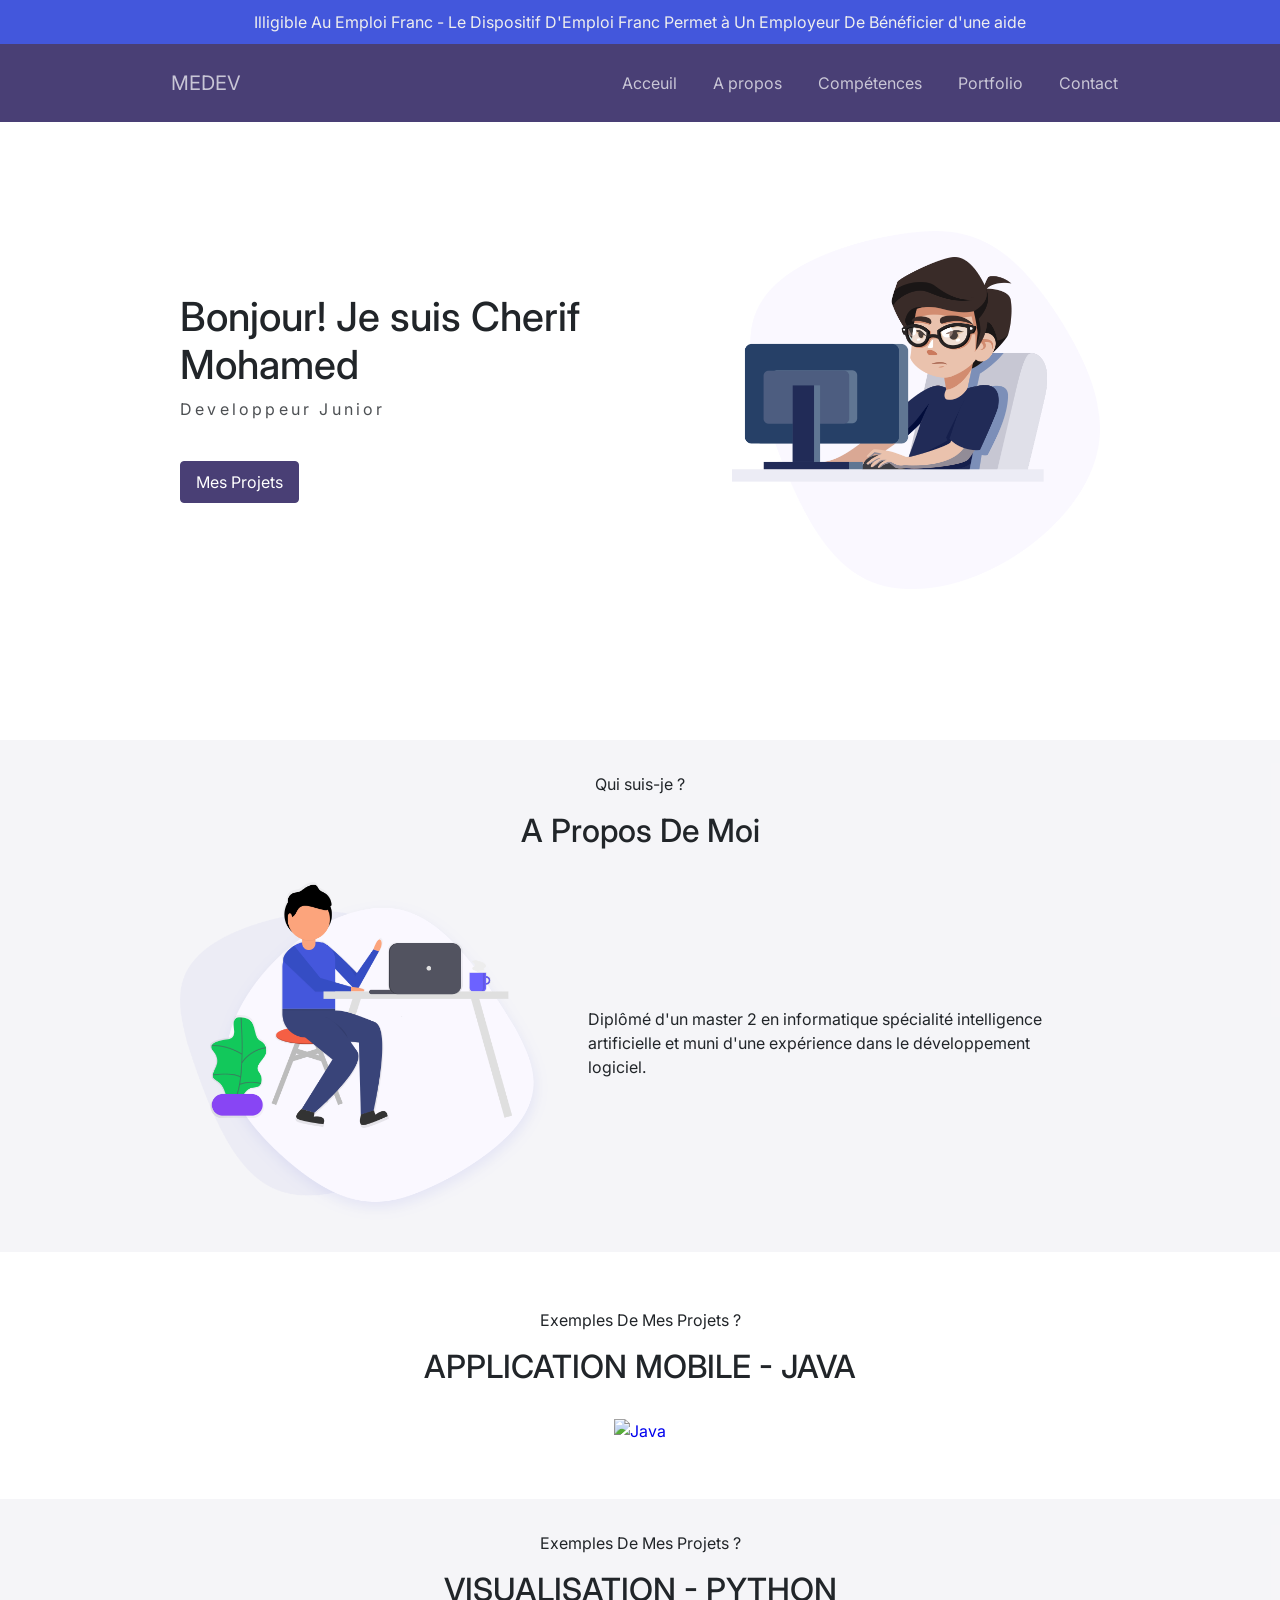
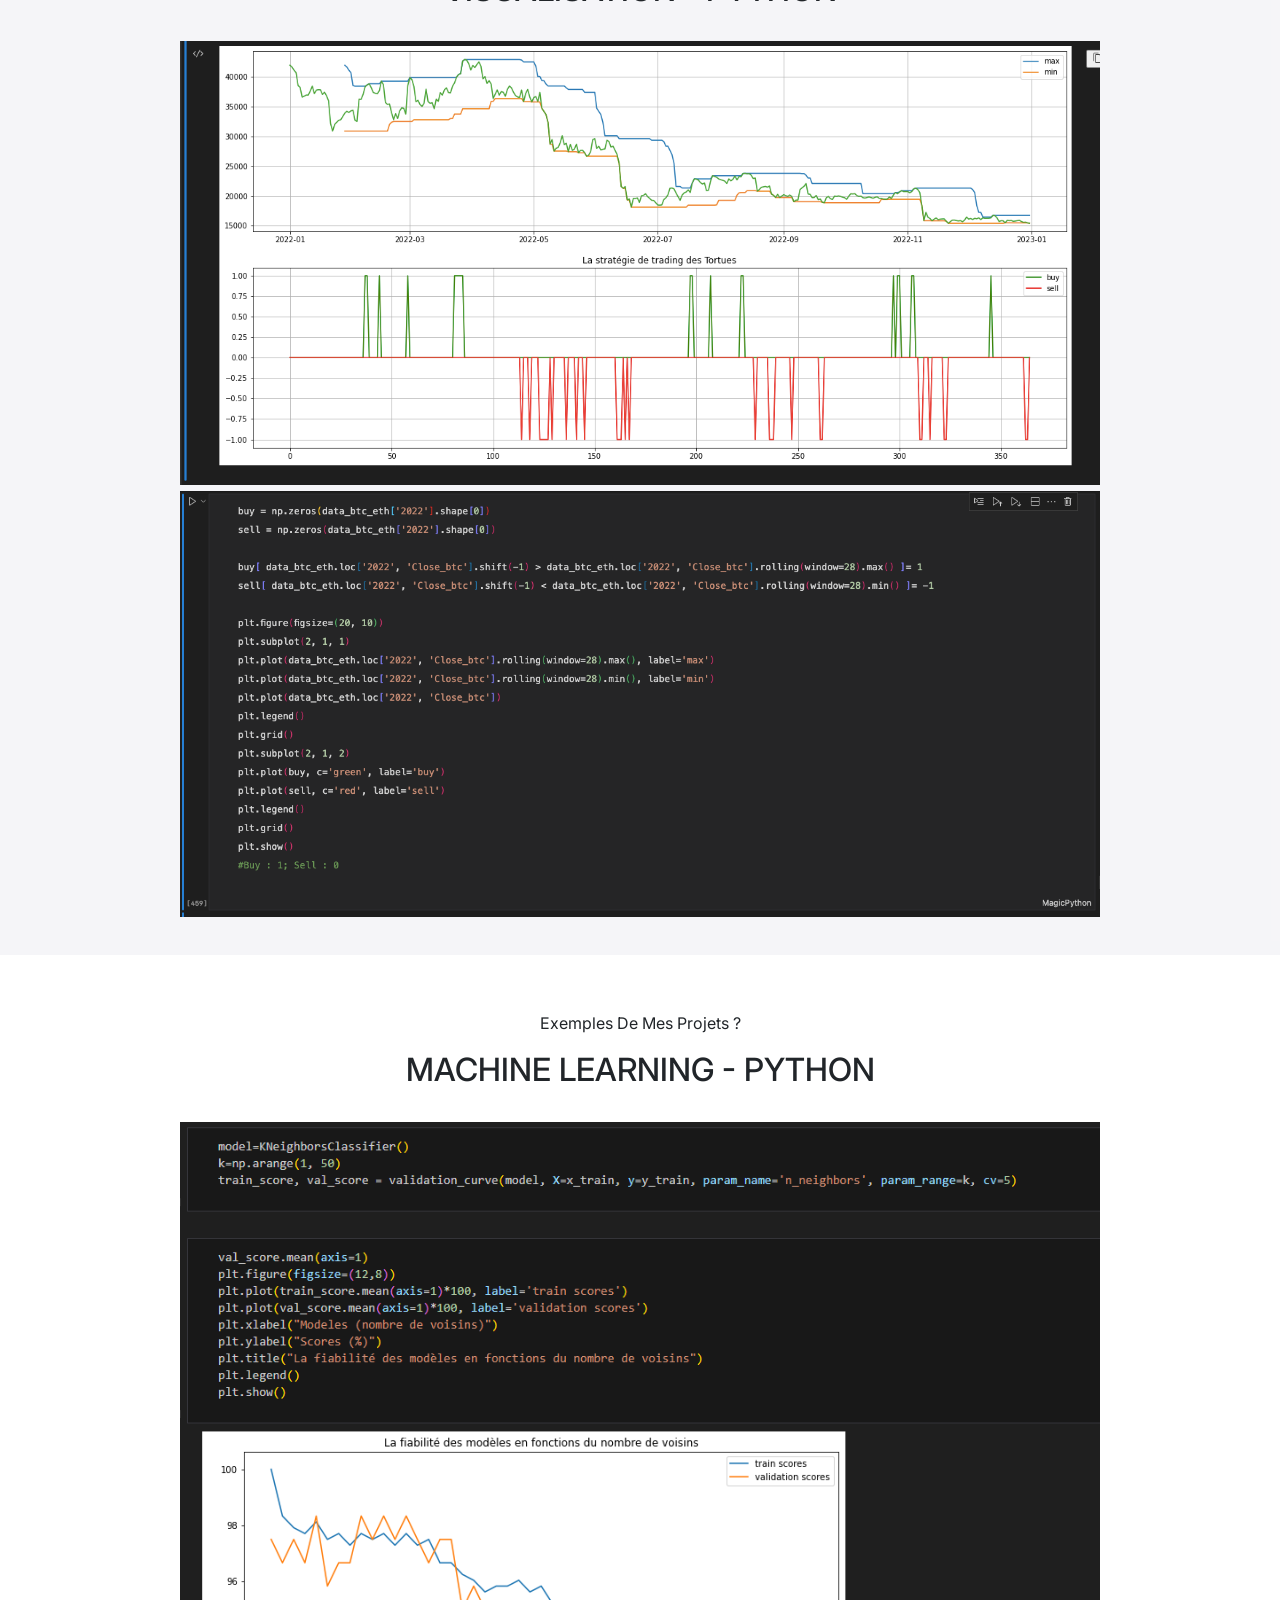
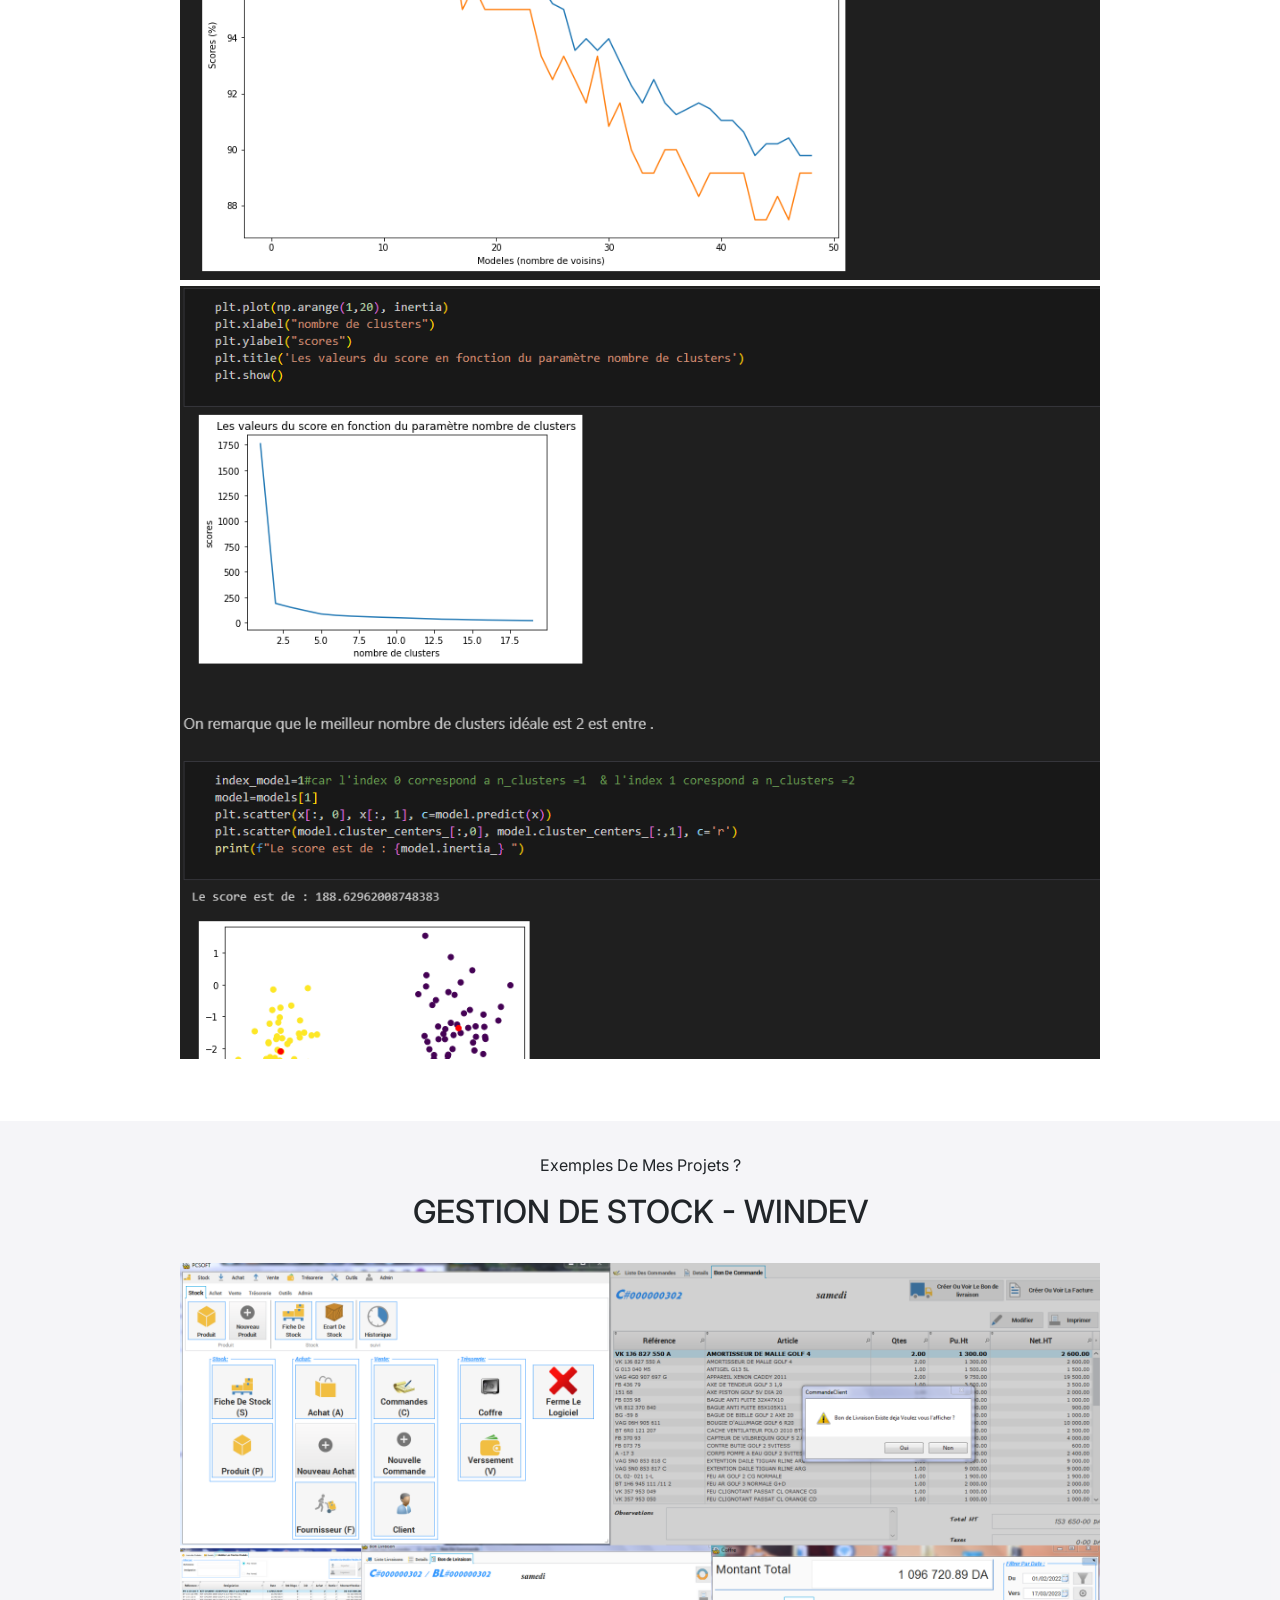
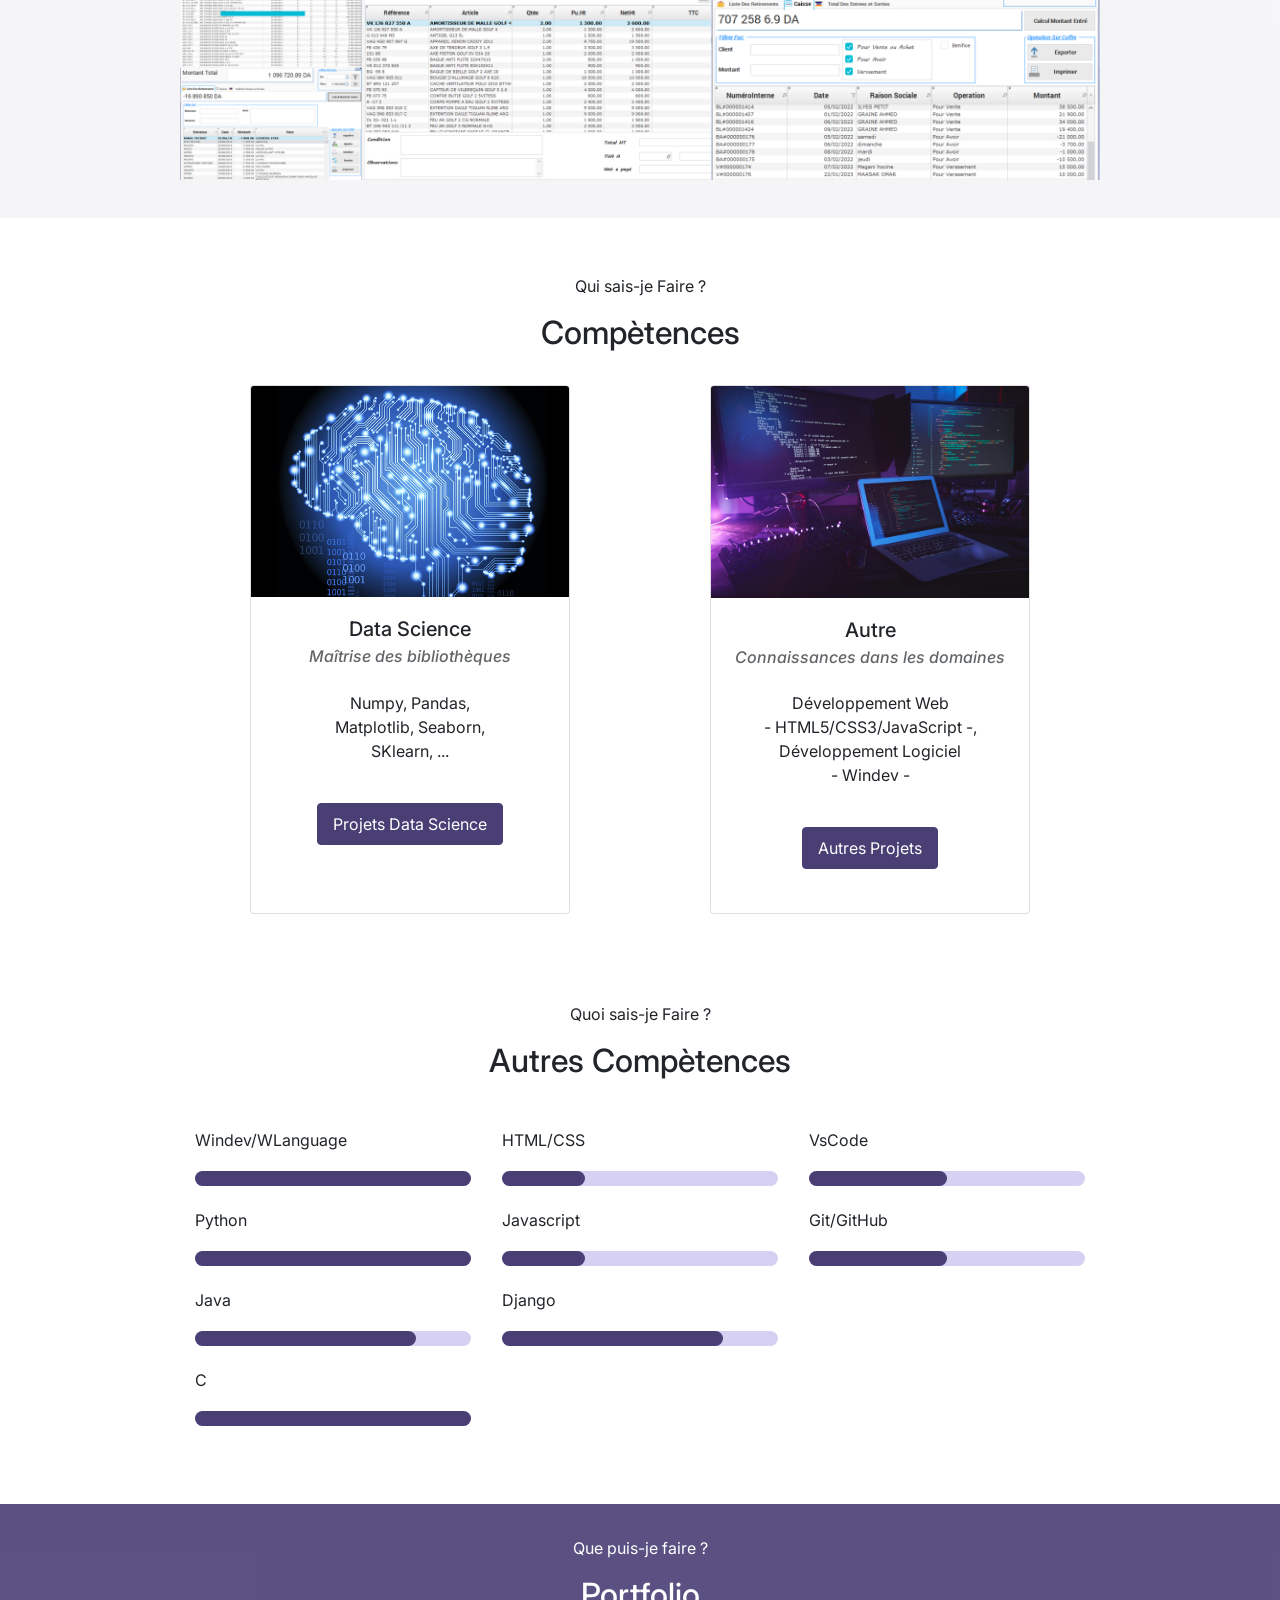
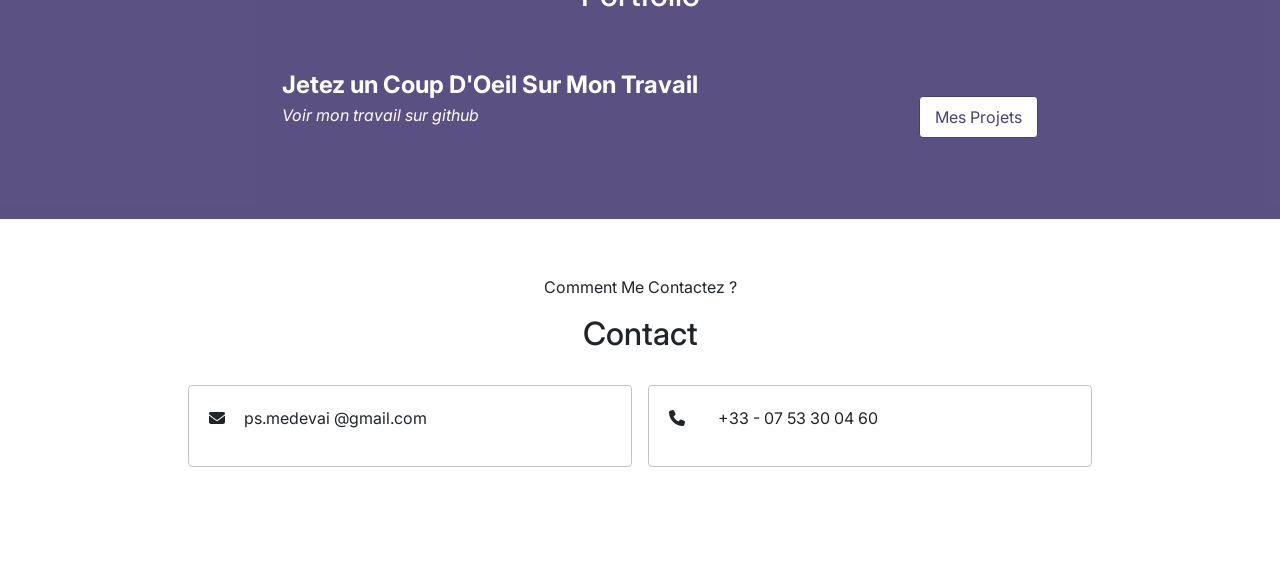
==== index.html @ 9238a462 "update java" ====
<!DOCTYPE html>
<html lang="en">

<head>
    <meta charset="UTF-8">
    <meta http-equiv="X-UA-Compatible" content="IE=edge">
    <link rel="icon" type="image/png" href="img/logo.png" />
    <link href="css/style.css" rel="stylesheet">
    <link rel="stylesheet" href="https://cdnjs.cloudflare.com/ajax/libs/font-awesome/6.4.0/css/all.min.css"
        integrity="sha512-iecdLmaskl7CVkqkXNQ/ZH/XLlvWZOJyj7Yy7tcenmpD1ypASozpmT/E0iPtmFIB46ZmdtAc9eNBvH0H/ZpiBw=="
        crossorigin="anonymous" referrerpolicy="no-referrer" />
    <meta name="viewport" content="width=device-width, initial-scale=1.0">
    <title>MEDEV</title>
</head>

<body class="body">
    <div class="banner ">
    <!-- Page Navbar -->
    <div class="trailer">
        Illigible Au Emploi Franc - 
        <a href="https://entreprendre.service-public.fr/vosdroits/F34547#:~:text=Le%20dispositif%20d'emploi%20franc,et%20le%2031%20d%C3%A9cembre%202023."> Le Dispositif D'Emploi Franc Permet à Un Employeur De Bénéficier d'une aide </a>
    </div>
    <nav class="navbar">
        
        <div class="navbar-menu">
            <a class="navbar-brand" href="#"> MEDEV </a>
            <div id="humberger" class="humberger">
                <span class="bar"></span>
                <span class="bar"></span>
                <span class="bar"></span>
            </div>
        </div>

        <ul id="nav" class="nav">
            <li class="nav-item">
                <a id="nav-link" class="nav-link" href="#home">Acceuil</a>
            </li>
            <li class="nav-item">
                <a id="nav-link" class="nav-link" href="#about">A propos</a>
            </li>
            <li class="nav-item">
                <a id="nav-link" class="nav-link" href="#services">Compétences</a>
            </li>
            <li class="nav-item">
                <a id="nav-link" class="nav-link" href="#portfolio">Portfolio</a>
            </li>
            <li class="nav-item">
                <a id="nav-link" class="nav-link" href="#contact">Contact</a>
            </li>
        </ul>

    </nav><!-- End of Page Navbar -->
</div><!-- banner -->
    <header class="header" id="home">
        <div class="container">
            <div class="header-container">
                <div class="header-body">
                    <h1 class="header-title">
                        <span class="up">Bonjour!</span>
                        <span class="down">Je suis Cherif Mohamed</span>
                    </h1>
                    <p class="header-subtitle"> Developpeur Junior </p>
                    <a href="https://github.com/mohamed063197" class="btn btn-primary rounded-pill header-cta"> Mes
                        Projets </a>
                </div>
                <img class="header-img" src="img/header-right.png">
            </div>

        </div>
    </header>


    <!-- about section -->
    <section class="section" id="about">
        <!-- container -->
        <div class="container-fluid bg-color-light">
            <!-- about wrapper -->
            <div class="section-container">

                <div class="section-body">

                    <div class="section-header">
                        <p class="section-subtitle">Qui suis-je ?</p>
                        <h2 class="section-title">A Propos De Moi</h2>
                    </div>

                    <div class="section-content">
                        <img class="section-img" src="img/about-us.png" class="about-img" alt="About Me">
                        <p class="section-text">
                            Diplômé d'un master 2 en informatique spécialité intelligence artificielle et muni d'une expérience dans le développement logiciel.
                            
                           
                            <br>
                            <!--<a href="files/CV_Cherif_Mohamed_EL_Amine.pdf" class="btn btn-outline-primary rounded-pill mt-4"
                                download>Télécharger Le CV</a>-->
                        </p>
                    </div>

                </div>
            </div><!-- end of about wrapper -->
        </div><!-- end of container -->
    </section> <!-- end of about section -->

    <!-- work section -->
    <section class="section" id="services">
        <!-- container -->
        <div class="container-fluid">
            <!-- work wrapper -->
            <div class="section-container">
    
                <div class="section-body">
    
                    <div class="section-header">
                        <p class="section-subtitle">Exemples De Mes Projets ?</p>
                        <h2 class="section-title">APPLICATION MOBILE - JAVA</h2>
                    </div>
    
                    <div class="section-content section-content-work">
                        <a href="https://github.com/mohamed063197/Mobile-Development">
                            <img class="section-img" src="img/java.png" class="about-img" alt="Java">
                    </a>
                    </div>
    
                </div>
            </div><!-- end of work wrapper -->
        </div><!-- end of container -->
    </section> <!-- end of work section -->

    <!-- work section -->
    <section class="section" id="services">
        <!-- container -->
        <div class="container-fluid bg-color-light">
            <!-- work wrapper -->
            <div class="section-container">
    
                <div class="section-body">
    
                    <div class="section-header">
                        <p class="section-subtitle">Exemples De Mes Projets ?</p>
                        <h2 class="section-title">VISUALISATION - PYTHON</h2>
                    </div>
    
                    <div class="section-content section-content-work">
                        <a href="https://github.com/mohamed063197/Data-Science/blob/main/03_Viisualisation_donn%C3%A9es-matplotlib_seaborn%20%2B%20Application.ipynb"><img class="section-img" src="img/work-1.png" class="about-img" alt="About Me">
                        <img class="section-img" src="img/work-2.png" class="about-img" alt="About Me">
                    </a>
                    </div>
    
                </div>
            </div><!-- end of work wrapper -->
        </div><!-- end of container -->
    </section> <!-- end of work section -->
    
    
     <!-- work section -->
     <section class="section" id="">
        <!-- container -->
        <div class="container-fluid">
            <!-- work wrapper -->
            <div class="section-container">
    
                <div class="section-body">
    
                    <div class="section-header">
                        <p class="section-subtitle">Exemples De Mes Projets ?</p>
                        <h2 class="section-title">MACHINE LEARNING - PYTHON</h2>
                    </div>
    
                    <div class="section-content section-content-work">
                        <a href="https://github.com/mohamed063197/Data-Science/blob/main/06_ML_Apprentissage%20Supervis%C3%A9.ipynb"><img class="section-img" src="img/MachineLearning.png" class="about-img" alt="About Me">
                        <img class="section-img" src="img/MachineLearning2.png" class="about-img" alt="About Me">
                    </a>
                    </div>
    
                </div>
            </div><!-- end of work wrapper -->
        </div><!-- end of container -->
    </section> <!-- end of work section -->



   <!-- work section -->
   <section class="section" id="services">
    <!-- container -->
    <div class="container-fluid bg-color-light">
        <!-- work wrapper -->
        <div class="section-container">

            <div class="section-body">

                <div class="section-header">
                    <p class="section-subtitle">Exemples De Mes Projets ?</p>
                    <h2 class="section-title"> GESTION DE STOCK - WINDEV
                    </h2>
                </div>

                <div class="section-content section-content-work">
                    <a href="https://github.com/mohamed063197/Windev">
                    <img class="section-img" src="img/work-3.png" class="about-img" alt="About Me">
                </a>
                </div>

            </div>
        </div><!-- end of work wrapper -->
    </div><!-- end of container -->
</section> <!-- end of work section -->
    <!-- competence section -->
    <section class="section" id="">
        <!-- container -->
        <div class="container-fluid">
            <!-- competence wrapper -->
            <div class="section-container">
                <!-- section body -->
                <div class="section-body">

                    <div class="section-header">
                        <p class="section-subtitle">Qui sais-je Faire ?</p>
                        <h2 class="section-title">Compètences</h2>
                    </div>

                    <div class="section-content card-content-competence">

                        <div class="card">
                            <img class="card-img-top" src="img/intelligence-artificielle.jpeg" alt="Card image cap">
                            <div class="card-body text-center">
                                <h5 class="card-title"> Data Science </h5>
                                <h6 class="card-subtitle"> Maîtrise des bibliothèques </h6>
                                <p class="card-text"> <br> Numpy, Pandas,<br>
                                     Matplotlib, Seaborn,<br>
                                      SKlearn, ... </p>
                                    <div class="card-cta">
                                        <a href="https://https://github.com/mohamed063197/Data-Science/" class="btn btn-primary btn-card">
                                        Projets Data Science </a>
                                    </div>
                            </div>
                        </div>

                        <div class="card">
                            <img class="card-img-top" src="img/dev-info.jpeg" alt="Card image cap">
                            <div class="card-body">
                                <h5 class="card-title">Autre</h5>
                                <h6 class="card-subtitle"> Connaissances dans les domaines </h6>
                                <p class="card-text"> <br> Développement Web <br>- HTML5/CSS3/JavaScript -,<br> Développement Logiciel <br>- Windev - </p>
                                <div class="card-cta">
                                <a href="https://github.com/mohamed063197" class="btn btn-primary btn-card"> Autres Projets </a>
                            </div>
                            </div>
                        </div>


                    </div>

                </div><!-- end of section body -->
            </div><!-- end of competence wrapper -->
        </div><!-- end of container -->
    </section> <!-- end of competence section -->




    <!-- Autre ompetence section -->
    <section class="section" id="services">
        <!-- container -->
        <div class="container">
            <!-- Ature competence wrapper -->
            <div class="section-container">
                <!-- section body -->
                <div class="section-body">
                    <div class="section-header">
                        <p class="section-subtitle">Quoi sais-je Faire ?</p>
                        <h2 class="section-title">Autres Compètences </h2>
                    </div>
                    <div class="section-content competence-content">

                        <div class="elements-row">
                            <div class="element-column">
                                <div class="language wn">
                                    <p class="title">Windev/WLanguage</p>
                                    <div class="content-jauge">
                                        <div class="jauge"></div>
                                    </div>
                                </div>
                            </div>
                            <div class="element-column">
                                <div class="language py">
                                    <p class="title">Python</p>
                                    <div class="content-jauge">
                                        <div class="jauge"></div>
                                    </div>
                                </div>
                            </div>

                            <div class="element-column">
                                <div class="language jv">
                                    <p class="title">Java</p>
                                    <div class="content-jauge">
                                        <div class="jauge"></div>
                                    </div>
                                </div>
                            </div>

                            <div class="element-column">
                                <div class="language c">
                                    <p class="title">C</p>
                                    <div class="content-jauge">
                                        <div class="jauge"></div>
                                    </div>
                                </div>

                            </div>

                        </div>

                        <div class="elements-row">
                            <div class="element-column">
                                <div class="language h-c">
                                    <p class="title">HTML/CSS</p>
                                    <div class="content-jauge">
                                        <div class="jauge"></div>
                                    </div>
                                </div>
                            </div>

                            <div class="element-column">
                                <div class="language js">
                                    <p class="title">Javascript</p>
                                    <div class="content-jauge">
                                        <div class="jauge"></div>
                                    </div>
                                </div>
                            </div>
                            <div class="element-column">
                                <div class="language dg">
                                    <p class="title">Django</p>
                                    <div class="content-jauge">
                                        <div class="jauge"></div>
                                    </div>
                                </div>
                            </div>

                        </div>

                        <div class="elements-row">
                            <div class="element-column">
                                <div class="language vc">
                                    <p class="title">VsCode</p>
                                    <div class="content-jauge">
                                        <div class="jauge"></div>
                                    </div>
                                </div>
                            </div>
                            <div class="element-column">
                                <div class="language git">
                                    <p class="title">Git/GitHub</p>
                                    <div class="content-jauge">
                                        <div class="jauge"></div>
                                    </div>
                                </div>
                            </div>
                        </div>
                    </div><!-- end of section content -->
                </div><!-- end of section body -->
            </div><!-- end of Autre competence wrapper -->
        </div><!-- end of Autre container -->
    </section> <!-- end of Autreompetence section -->



    <!-- portfolio section -->
    <section class="section" id="portfolio">
        <!-- container -->
        <div class="container-fluid bg-color-dark">
            <!-- about wrapper -->
            <div class="section-container">

                <div class="section-body section-body-pf">

                    <div class="section-header">
                        <p class="section-subtitle">Que puis-je faire ?</p>
                        <h2 class="section-title">Portfolio</h2>
                    </div>

                    <div class="section-content section-content-pf">
                        <p class="section-text ">
                            <span style="font-weight: bold; font-size: 1.5rem; ">Jetez un Coup D'Oeil Sur Mon Travail </span>
                            <i style="display: block; font-style: italic;"> Voir mon travail sur github

                            </i>
                            <br>
                        </p>
                        <a href="https://github.com/mohamed063197" class="btn btn-outline-primary rounded-pill mt-4">Mes
                            Projets</a>

                    </div>

                </div>
            </div><!-- end of portfolio wrapper -->
        </div><!-- end of container -->
    </section> <!-- end of portfolio section -->

    <!--  contact section -->
    <section class="section" id="contact">
        <!-- container -->
        <div class="container-fluid">
            <!-- contact wrapper -->
            <div class="section-container">
                <!-- section body -->
                <div class="section-body">

                    <div class="section-header">
                        <p class="section-subtitle">Comment Me Contactez ?</p>
                        <h2 class="section-title">Contact</h2>
                    </div>

                    <div class="section-content card-content-contact">

                        <div class="card-icon">
                            <div class="card-body card-body-contact">
                                <p class="icon mail"> ps.medevai <span class="RC">@gmail.com </span> </p>
                            </div>
                        </div>

                        <div class="card-icon">
                            <div class="card-body card-body-contact">
                                <p class="icon phone"> +33 - 07 53 30 04 60 </p>
                            </div>
                        </div>



                    </div>

                </div><!-- end of section body -->
            </div><!-- end of contact wrapper -->
        </div><!-- end of container -->
    </section> <!-- end of autre contact section -->



    <div class="footer">

    </div>

    <script src="https://cdn.jsdelivr.net/npm/bootstrap@5.3.0-alpha2/dist/js/bootstrap.bundle.min.js"
        integrity="sha384-qKXV1j0HvMUeCBQ+QVp7JcfGl760yU08IQ+GpUo5hlbpg51QRiuqHAJz8+BrxE/N"
        crossorigin="anonymous"></script>
    <script src="js/code.js"></script>

</body>

</html>
---- css/style.css ----
@import url('https://fonts.googleapis.com/css2?family=Changa+One:ital@0;1&family=Inter:wght@100;200;300;400;500;600;700;800;900&display=swap');
@import url('https://fonts.googleapis.com/css2?family=Changa+One:ital@0;1&family=Inter:wght@100;200;300;400;500;600;700;800;900&display=swap');

/*************** RESET **************/
* {
  margin: 0px;
  padding: 0px;
  box-sizing: border-box;
}


html,
body,
div,
span,
applet,
object,
iframe,
h1,
h2,
h3,
h4,
h5,
h6,
p,
blockquote,
pre,
a,
abbr,
acronym,
address,
big,
cite,
code,
del,
dfn,
em,
img,
ins,
kbd,
q,
s,
samp,
small,
strike,
strong,
sub,
sup,
tt,
var,
b,
u,
i,
center,
dl,
dt,
dd,
ol,
ul,
li,
fieldset,
form,
label,
legend,
table,
caption,
tbody,
tfoot,
thead,
tr,
th,
td,
article,
aside,
canvas,
details,
embed,
figure,
figcaption,
footer,
header,
hgroup,
menu,
nav,
output,
ruby,
section,
summary,
time,
mark,
audio,
video {
  margin: 0;
  padding: 0;
  border: 0;
  font-size: 100%;
  font: inherit;
  vertical-align: baseline;
}

a {
  text-decoration: none;
}

/* HTML5 display-role reset for older browsers */
article,
aside,
details,
figcaption,
figure,
footer,
header,
hgroup,
menu,
nav,
section {
  display: block;
}

body {
  line-height: 1;
}

ol,
ul {
  list-style: none;
}

blockquote,
q {
  quotes: none;
}

blockquote:before,
blockquote:after,
q:before,
q:after {
  content: '';
  content: none;
}


/* Titles */
h1,
h2,
h3,
h4,
h5,
h6,
.h1,
.h2,
.h3,
.h4,
.h5,
.h6 {
  margin-bottom: 0.5rem;
  font-family: inherit;
  font-weight: 500;
  line-height: 1.2;
  color: inherit;
}

h1,
.h1 {
  font-size: 2.5rem;
}

h2,
.h2 {
  font-size: 2rem;
}

h3,
.h3 {
  font-size: 1.75rem;
}

h4,
.h4 {
  font-size: 1.5rem;
}

h5,
.h5 {
  font-size: 1.25rem;
}

h6,
.h6 {
  font-size: 1rem;
}

/* Backgroud color*/
.bg-color-light{
  background-color: var(--bg-color-light);
}

.bg-color-dark{
  background-color: var(--bg-color-dark);
}

.text-center{
  text-align:center;
}

/* Container */
.container {
  width: calc(100% - var(--container-padding)*2);
  box-sizing: border-box;
  max-width: calc(var(--container-width) - var(--container-padding)*2);
  margin: 0px auto;
  padding-left: var(--container-padding);
  padding-right: var(--container-padding);
  margin-top:1.5rem;
  margin-bottom: 1.5rem;
}

.container-fluid {
  box-sizing: border-box;
  width: 100%;
  max-width: 100%;
  padding-left: calc(50% - var(--container-width)/2 + var(--container-padding)*2);
  padding-right: calc(50% - var(--container-width)/2 + var(--container-padding)*2);
  margin-top:1.5rem;
  margin-bottom: 1.5rem;
}

@media only screen and (max-width: 1000px) {
  .container-fluid {
    padding-left: 40px;
    padding-right: 40px;
  }
}

/* Button */
.btn {
  display: inline-block;
  font-weight: 400;
  text-align: center;
  border: 1px solid transparent;
  padding: 0.375rem 0.75rem;
  font-size: 1rem;
  line-height: 1.5;
  border-radius: 0.25rem;
  transition: color 0.15s ease-in-out, background-color 0.15s ease-in-out, border-color 0.15s ease-in-out, box-shadow 0.15s ease-in-out;
}

.btn:hover,
.btn:focus {
  text-decoration: none;
}

.btn:focus,
.btn.focus {
  outline: 0;
  box-shadow: 0 0 0 0.2rem rgba(0, 123, 255, 0.25);
}

.btn-primary {
  color: #fff;
  background-color: #007bff;
  border-color: #007bff;
}

.btn-primary:hover {
  color: #fff;
  background-color: #0069d9;
  border-color: #0062cc;
}

.btn-primary:focus,
.btn-primary.focus {
  box-shadow: 0 0 0 0.2rem rgba(0, 123, 255, 0.5);
}

.btn-secondary {
  color: #fff;
  background-color: #6c757d;
  border-color: #6c757d;
}

.btn-secondary:hover {
  color: #fff;
  background-color: #5a6268;
  border-color: #545b62;
}

.btn-secondary:focus,
.btn-secondary.focus {
  box-shadow: 0 0 0 0.2rem rgba(108, 117, 125, 0.5);
}

.btn-light {
  color: #212529;
  background-color: #f8f9fa;
  border-color: #f8f9fa;
}

.btn-light:hover {
  color: #212529;
  background-color: #e2e6ea;
  border-color: #dae0e5;
}

.btn-light:focus,
.btn-light.focus {
  box-shadow: 0 0 0 0.2rem rgba(248, 249, 250, 0.5);
}

.btn-dark:hover {
  color: #fff;
  background-color: #23272b;
  border-color: #1d2124;
}

.btn-dark:focus,
.btn-dark.focus {
  box-shadow: 0 0 0 0.2rem rgba(52, 58, 64, 0.5);
}

.btn-outline-primary {
  color: #007bff;
  background-color: transparent;
  background-image: none;
  border-color: #007bff;
}

.btn-outline-primary:hover {
  color: #fff;
  background-color: #007bff;
  border-color: #007bff;
}

.btn-outline-primary:focus,
.btn-outline-primary.focus {
  box-shadow: 0 0 0 0.2rem rgba(0, 123, 255, 0.5);
}

.btn-outline-secondary {
  color: #6c757d;
  background-color: transparent;
  background-image: none;
  border-color: #6c757d;
}

.btn-outline-secondary:hover {
  color: #fff;
  background-color: #6c757d;
  border-color: #6c757d;
}


.btn-outline-light {
  color: #f8f9fa;
  background-color: transparent;
  background-image: none;
  border-color: #f8f9fa;
}

.btn-outline-light:hover {
  color: #212529;
  background-color: #f8f9fa;
  border-color: #f8f9fa;
}

.btn-outline-light:focus,
.btn-outline-light.focus {
  box-shadow: 0 0 0 0.2rem rgba(248, 249, 250, 0.5);
}

.btn-outline-dark {
  color: #343a40;
  background-color: transparent;
  background-image: none;
  border-color: #343a40;
}

.btn-outline-dark:hover {
  color: #fff;
  background-color: #343a40;
  border-color: #343a40;
}

.btn-outline-dark:focus,
.btn-outline-dark.focus {
  box-shadow: 0 0 0 0.2rem rgba(52, 58, 64, 0.5);
}

.btn-link {
  font-weight: 400;
  color: #007bff;
  background-color: transparent;
}

.btn-link:hover {
  color: #0056b3;
  text-decoration: underline;
  background-color: transparent;
  border-color: transparent;
}

.btn-link:focus,
.btn-link.focus {
  text-decoration: underline;
  border-color: transparent;
  box-shadow: none;
}

.btn-lg,
.btn-group-lg>.btn {
  padding: 0.5rem 1rem;
  font-size: 1.25rem;
  line-height: 1.5;
  border-radius: 0.3rem;
}

.btn-sm,
.btn-group-sm>.btn {
  padding: 0.25rem 0.5rem;
  font-size: 0.875rem;
  line-height: 1.5;
  border-radius: 0.2rem;
}


/* Card */
.card {
  position: relative;
  display: flex;
  flex-direction: column;
  min-width: 0;
  background-color: #fff;
  background-clip: border-box;
  border: 1px solid rgba(0, 0, 0, 0.125);
  border-radius: 0.25rem;
}
.btn-card{
  align-self: flex-end;
}
.card>hr {
  margin-right: 0;
  margin-left: 0;
}


.card-body {
  display:flex;
  flex-direction: column;
  justify-content: center;
  
  padding: 1.25rem;
}

.card-title {
  margin-bottom: 0.75rem;
}

.card-subtitle {
  margin-top: -0.375rem;
  margin-bottom: 0;
  opacity: .7;
  font-style: italic;
}

.card-text:last-child {
  margin-bottom: 0;
}

.card-link:hover {
  text-decoration: none;
}

.card-link+.card-link {
  margin-left: 1.25rem;
}

.card-header {
  padding: 0.75rem 1.25rem;
  margin-bottom: 0;
  background-color: rgba(0, 0, 0, 0.03);
  border-bottom: 1px solid rgba(0, 0, 0, 0.125);
}

.card-header:first-child {
  border-radius: calc(0.25rem - 1px) calc(0.25rem - 1px) 0 0;
}

.card-header+.list-group .list-group-item:first-child {
  border-top: 0;
}

.card-footer {
  padding: 0.75rem 1.25rem;
  background-color: rgba(0, 0, 0, 0.03);
  border-top: 1px solid rgba(0, 0, 0, 0.125);
}

.card-footer:last-child {
  border-radius: 0 0 calc(0.25rem - 1px) calc(0.25rem - 1px);
}

.card-header-tabs {
  margin-right: -0.625rem;
  margin-bottom: -0.75rem;
  margin-left: -0.625rem;
  border-bottom: 0;
}

.card-header-pills {
  margin-right: -0.625rem;
  margin-left: -0.625rem;
}

.card-img-overlay {
  position: absolute;
  top: 0;
  right: 0;
  bottom: 0;
  left: 0;
  padding: 1.25rem;
}

.card-img {
  width: 100%;
  border-radius: calc(0.25rem - 1px);
}

.card-img-top {
  width: 100%;
  border-top-left-radius: calc(0.25rem - 1px);
  border-top-right-radius: calc(0.25rem - 1px);
}

.card-img-bottom {
  width: 100%;
  border-bottom-right-radius: calc(0.25rem - 1px);
  border-bottom-left-radius: calc(0.25rem - 1px);
}

.card-deck {
  display: -webkit-box;
  display: -ms-flexbox;
  display: flex;
  -webkit-box-orient: vertical;
  -webkit-box-direction: normal;
  -ms-flex-direction: column;
  flex-direction: column;
}

.card-deck .card {
  margin-bottom: 15px;
}

@media (min-width: 576px) {
  .card-deck {
    -webkit-box-orient: horizontal;
    -webkit-box-direction: normal;
    -ms-flex-flow: row wrap;
    flex-flow: row wrap;
    margin-right: -15px;
    margin-left: -15px;
  }

  .card-deck .card {
    display: -webkit-box;
    display: -ms-flexbox;
    display: flex;
    -webkit-box-flex: 1;
    -ms-flex: 1 0 0%;
    flex: 1 0 0%;
    -webkit-box-orient: vertical;
    -webkit-box-direction: normal;
    -ms-flex-direction: column;
    flex-direction: column;
    margin-right: 15px;
    margin-bottom: 0;
    margin-left: 15px;
  }
}

.card-group {
  display: -webkit-box;
  display: -ms-flexbox;
  display: flex;
  -webkit-box-orient: vertical;
  -webkit-box-direction: normal;
  -ms-flex-direction: column;
  flex-direction: column;
}

.card-group>.card {
  margin-bottom: 15px;
}

@media (min-width: 576px) {
  .card-group {
    -webkit-box-orient: horizontal;
    -webkit-box-direction: normal;
    -ms-flex-flow: row wrap;
    flex-flow: row wrap;
  }
}

@media (min-width: 576px) {
  .card-columns {
    -webkit-column-count: 3;
    -moz-column-count: 3;
    column-count: 3;
    -webkit-column-gap: 1.25rem;
    -moz-column-gap: 1.25rem;
    column-gap: 1.25rem;
  }

  .card-columns .card {
    display: inline-block;
    width: 100%;
  }
}

/* configuration button Link */

html {
  font-family: sans-serif;
  line-height: 1.15;
}

article,
aside,
figcaption,
figure,
footer,
header,
hgroup,
main,
nav,
section {
  display: block;
}

body {
  position :relative;
  top:5rem;
  right:0;
  left:0;

  font-family: inter, "Open Sans", sans-serif;
  font-size: 16px;
  font-weight: 400;
  line-height: 1.5;
  color: #212529;
  text-align: left;

  background-color: #fff;
}

h1,
h2,
h3,
h4,
h5,
h6 {
  margin-top: 0;
  margin-bottom: 0.5rem;
}

p {
  margin-top: 0;
  margin-bottom: 1rem;
}

ol ol,
ul ul,
ol ul,
ul ol {
  margin-bottom: 0;
}



/* Configuration Bootstrap */
.btn-primary,
.btn-primary:hover,
.btn-primary:active,
.btn-primary:visited,
.btn-primary:focus {
  background-color: #493f75;
  border-color: #493f75;
  margin: 24px 0px;
  padding: 8px 15px;
  color: #fff;
}

.btn-outline-primary,
.btn-outline-primary:hover,
.btn-outline-primary:active,
.btn-outline-primary:visited,
.btn-outline-primary:focus {
  background-color: #fff;
  border-color: #493f75;
  outline-color: #493f75;
  margin: 24px 0px;
  padding: 8px 15px;
  color: #493f75;
}



/***************************************
  *************** Start ******************
  ***************************************/
:root {
  --blue: #007bff;
  --indigo: #6610f2;
  --purple: #6f42c1;
  --pink: #e83e8c;
  --red: #dc3545;
  --orange: #fd7e14;
  --yellow: #ffc107;
  --green: #28a745;
  --teal: #20c997;
  --cyan: #17a2b8;
  --white: #fff;

  --gray: #6c757d;
  --gray-dark: #343a40;

  --primary: #493f75;
  --secondary: #4361ee;

  --light: #f8f9fa;
  --dark: #343a40;

  --bg-primary: #493f75;
  --bg-secondary: #6c757d;
  --bg-light: #f8f9fa;
  --bg-dark: #343a40;

  --rounded: 0.25rem;

  --breakpoint-xs: 0;
  --breakpoint-sm: 576px;
  --breakpoint-md: 768px;
  --breakpoint-lg: 992px;
  --breakpoint-xl: 1200px;

  --container-width: 1000px;
  /* n'oublie pas de changé media query*/
  --container-padding: 20px;

  --bg-color-light:rgba(73, 63, 117, .05);
  --bg-color-dark:rgba(73, 63, 117, .9);
}

.banner{

  position:fixed;
  top:0;  
  width:100%;
  z-index: 5;
}
.trailer{
  text-align: center;
  padding: 10px;

  color:rgb(238, 238, 238);
  background-color: #4357DC;
}
.trailer a{
  color: inherit;
}

.navbar {
  height:auto;
  background-color: var(--bg-primary);
  display: flex;
  flex-direction: row;
  justify-content: space-around;
  align-items: center;

}

.navbar-menu {
 
  display: flex;
  padding :1rem;
}


.navbar-brand{
  margin-right: 3rem;
  padding: 0.5rem;
  font-size: 1.25rem;
  color: #fff;
  opacity: .7;
}


.navbar-brand:hover{
  opacity: 1;
  text-shadow: 0px 0px 1px #fff;
}


.navbar .humberger{
  display:none;
  padding:0.5rem;
  cursor:pointer;
}



.navbar .bar{
  display:block;
  width:25px;
  height: 3px;
  margin:5px auto;
  background-color: white;
  border-radius: 3px;
  transition: all .3s ease-in-out;

}

.nav-item {
  display: inline-block;
  padding: 0.5rem;

}

.nav-link {
  padding-left: 0.5rem;
  padding-right: 0.5rem;
  color: #fff;
  opacity: .7;
}

.nav-link:hover{
  opacity: 1;
  text-shadow: 0px 0px 1px #fff;
}



@media screen and (max-width: 696px) and (min-width: 0px){
  .navbar{
    
    flex-direction: column;
    align-items: stretch;
    text-align: center;
    padding:0px;
  }

  .navbar-menu{
    margin:0rem;
    padding: 1rem;
    justify-content: space-between;
    border-bottom: 1px solid rgba(255, 255, 255, 0.3);
  }

.navbar-brand{
    margin-right:0px;
    opacity: 1;
}

.navbar .humberger{
  display:block;
}
.humberger.active .bar:nth-child(2){
  opacity:0;
}
.humberger.active .bar:nth-child(1){
  transform: translateY(8px) rotate(45deg);
}
.humberger.active .bar:nth-child(3){
  transform: translateY(-8px) rotate(-45deg);
}
.navbar .nav{
  display: none;
}
 
  .navbar .nav.active{
    display:block;
    

  }
  .nav-item{
    padding-top:1.8rem;
    padding-bottom:1.8rem;
  }
  .nav-item{
    display:block;
  }

}





/*-------------------- header ----------------------*/

.header-container{
  height:68vh;
  display:flex;
  justify-content: flex-center;
  align-items: center;
}

.header-subtitle{
  opacity:.8;
  letter-spacing: .2rem;
}

.header-body{
  width:60%;
  height: auto;
}
.header-img{
  width:40%;
  height: auto;
}


@media screen and (max-width: 696px) and (min-width: 0px){
  .header{
    margin-top:120px;
  }
  .header-container{
   
    height:auto;
    flex-direction: column;
    flex-direction: column-reverse;
  }
  .header-img, .header-body{
    width:100%;
    height: auto;
  }

  .header-body{
    margin-top:20px;
    text-align:center;
  }
}

.section-container{
  padding-top: 2rem;
  padding-bottom: 2rem;
}

.section-title{
  padding-bottom:1.5rem;
}


.section-header{
  text-align:center;
}
.section-content{
  display:flex;
  justify-content: space-around;
  flex-direction: row;
  align-items: center;
}
.section-text{
  padding:20px 40px;
  width:60%;
  height: auto;
}

.section-img{
  width:40%;
  height: auto;
}

.card:hover{
  box-shadow: 0px 0px 20px var(--bg-color-dark);
}
@media screen and (max-width: 696px) and (min-width: 0px){
  .section-content{
    flex-direction: column;
    flex-direction: column-reverse;
  }
  .section-img, .section-text{
    width:100%;
    padding:0px 0px;
    height: auto;
  }

  .section-body{
    margin-top:20px;
    padding:0px;
    text-align: center;
  }

  .section-text{
    text-align: left;
  }
}


.section-content .card{
  text-align: center;
  width:20rem;
  margin-left:2rem;
  margin-right:2rem;
}

@media screen and (max-width: 696px) and (min-width: 0px){
  .section-content .card{
    width:100%;
    height: auto;
    margin-bottom:2rem;
    margin-right:0px;
    margin-left:0px;
  }
}



.elements-row{
  width:30%;
}

.element-column{
  margin-top:1rem;
  margin-bottom: 1rem;
}

.competence-content{
align-items: flex-start;
}

.card-content-competence{
    align-items: stretch;
}

@media screen and (max-width: 696px) and (min-width: 0px){
  .elements-row{
    width:100%;
  }
  .competence-content{
    display: flex;
    flex-direction: column;
  }
  .card-content-competence{
    display: flex;
    flex-direction: column;
    justify-content: center;
    align-items: center;
  }
}

.content-jauge {
  position: relative;
  display: inline-block;
  width: 100%;
  height: 15px;
  background-color: #d6d0f3;
  border-radius: 15px;
}

.jauge {
  display: inline-block;
  position: absolute;
  top: 0;
  left: 0;
  width: 50%;
  height: 15px;
  background-color: #493f75;
  border-radius: 15px;
}



.wn .jauge,
.py .jauge,
.c .jauge {
  width: 100%;
}

.jv .jauge,
.dg .jauge {
  width: 80%;
}

.js .jauge,
.h-c .jauge {
  width: 30%;
}

/******* Portfolio ******/
#portfolio.section{
  color:#fff;
}
@media screen and (max-width: 696px) and (min-width: 0px){
  .section-content-pf{
    flex-direction: column;
  }
}
/* --------------- contact --------*/

.section-content-work{
  flex-direction: column;
}
.section-content-work img{
  width: 100%;
}
.footer {
  height: 60px;
}
.card-content-contact{
  justify-content: space-between;
}
.card-icon{
  width:100%;
  margin-left:.5rem;
  margin-right:.5rem;
  border: 1px solid rgb(195, 195, 195);
  border-radius: var(--rounded);
}
.container-contact .icon::before {
  display: inline-block;
  font-style: normal;
  font-variant: normal;
  text-rendering: auto;
  -webkit-font-smoothing: antialiased;
}

.phone::before {
  font-family: "Font Awesome 5 Free";
  font-weight: 900;
  content: "\f095";
  display: inline-block;
  width: 30px;
  height: auto;
  margin-right: 15px;
}

.mail::before {
  font-family: "Font Awesome 5 Free";
  font-weight: 900;
  content: "\f0e0";
  display: 30px;
  height: auto;
  margin-right: 15px;

}

.RC{
  display:inline-block;
}


@media screen and (max-width: 990px) and (min-width: 0px){
  .elements-row{
    width:100%;
  }
  .card-content-contact{
    flex-direction: column;
  }
  .card-body-contact{
    width:100%;
  }
  .card-icon{
    margin-bottom: 1rem;
    margin-left:0;
    margin-right:0;
  }
  .RC{
    display:block;
  }
}
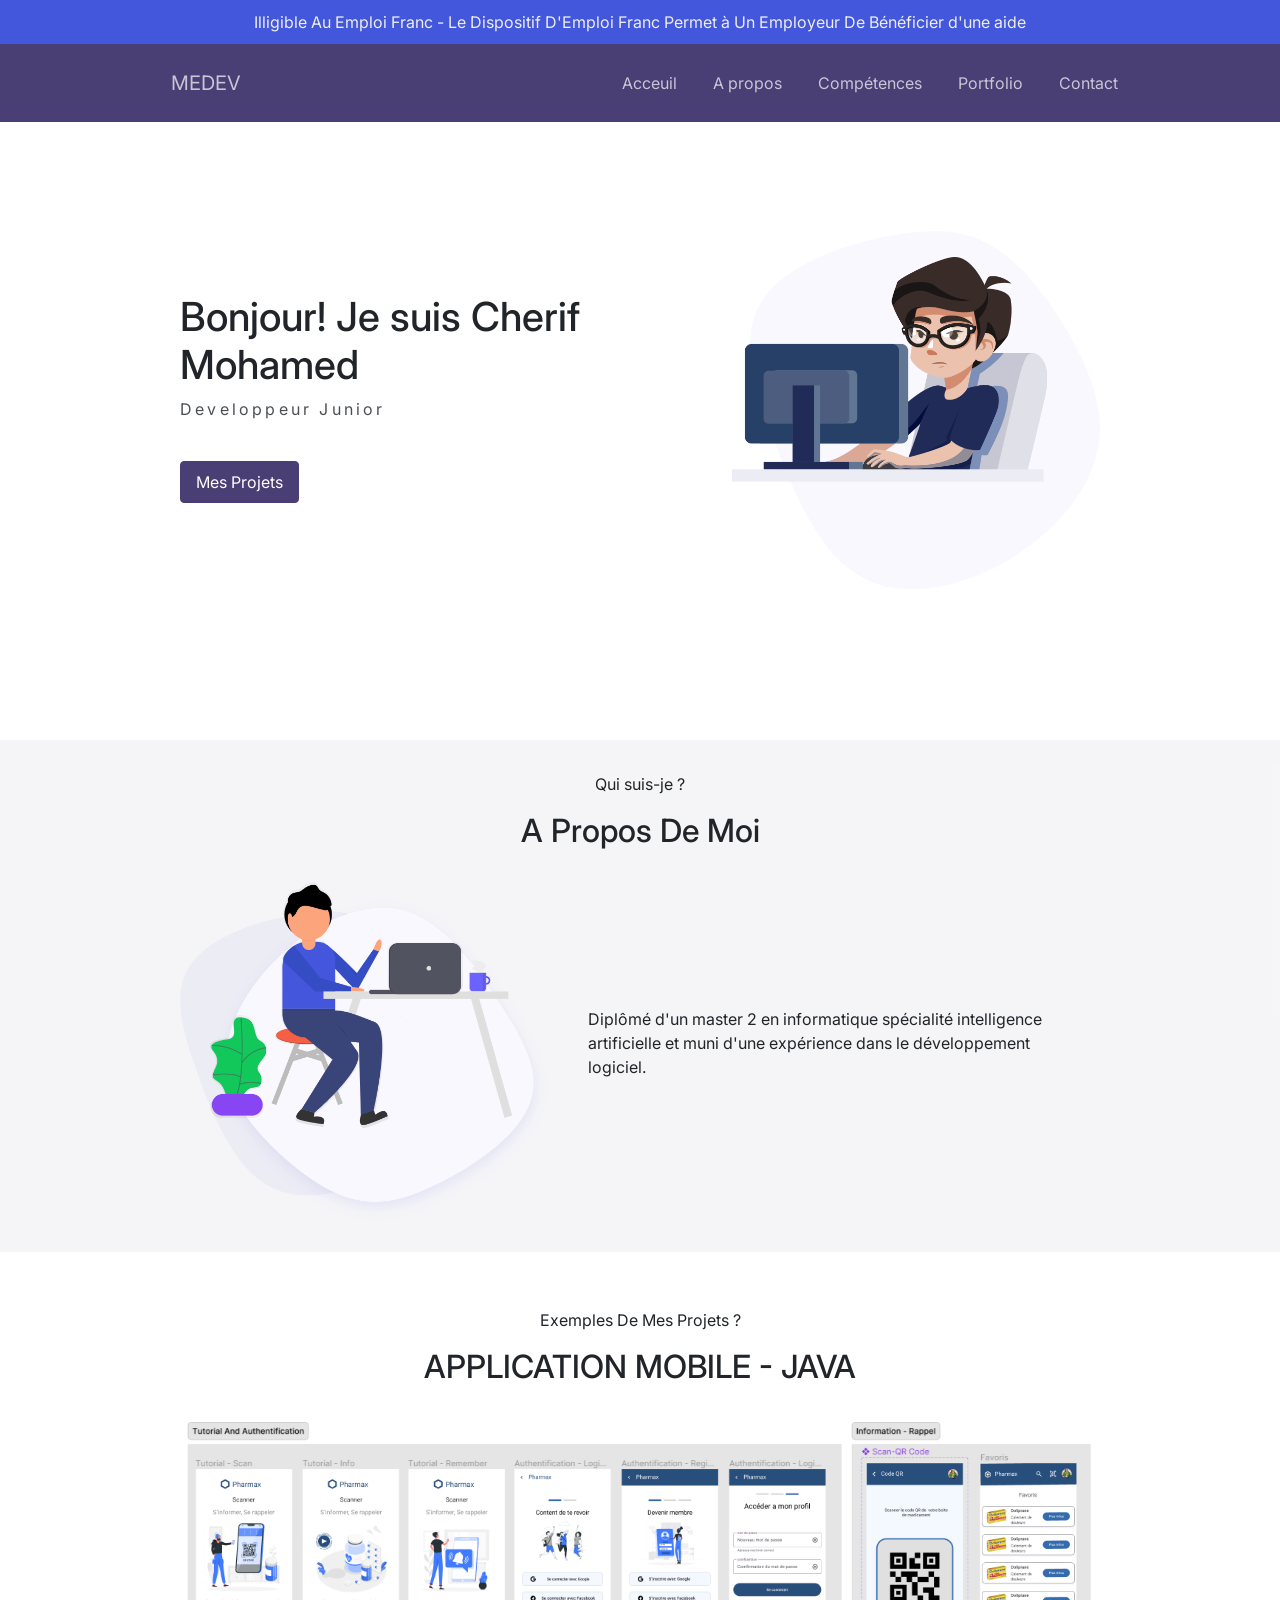
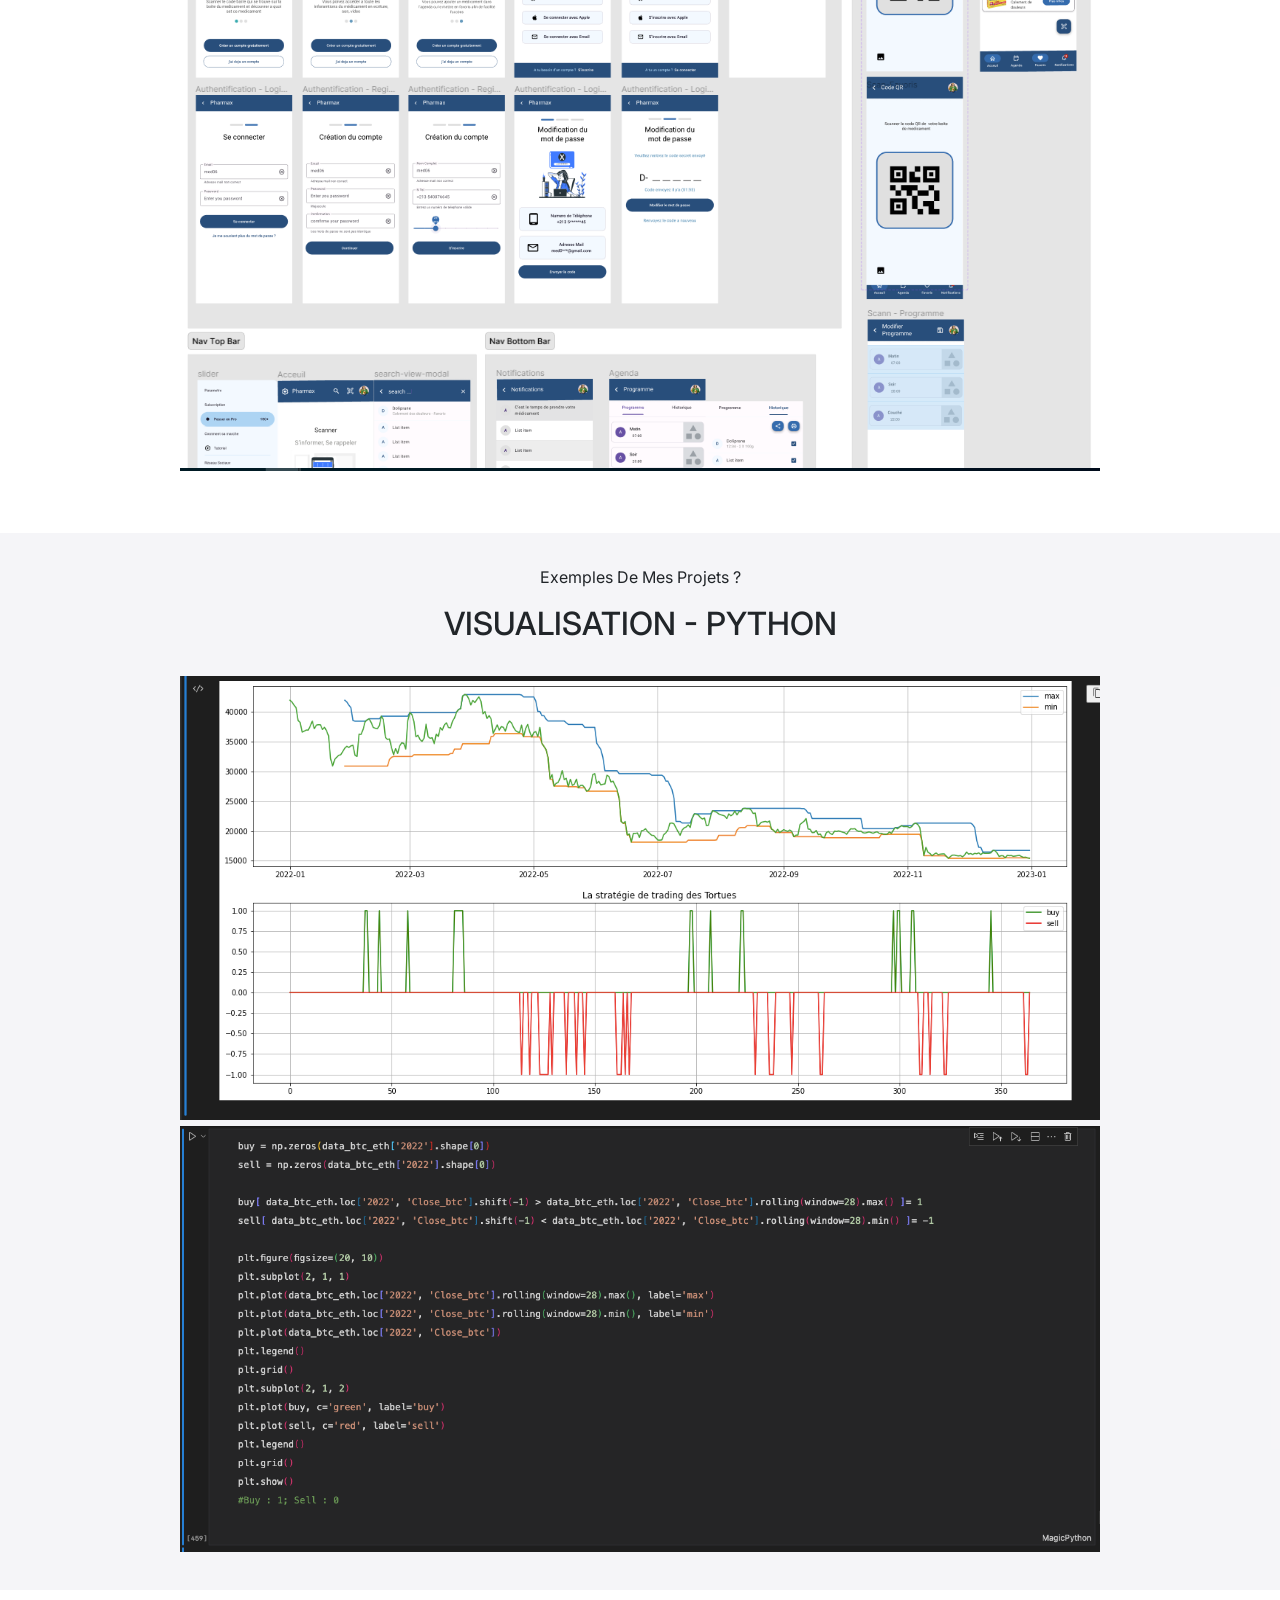
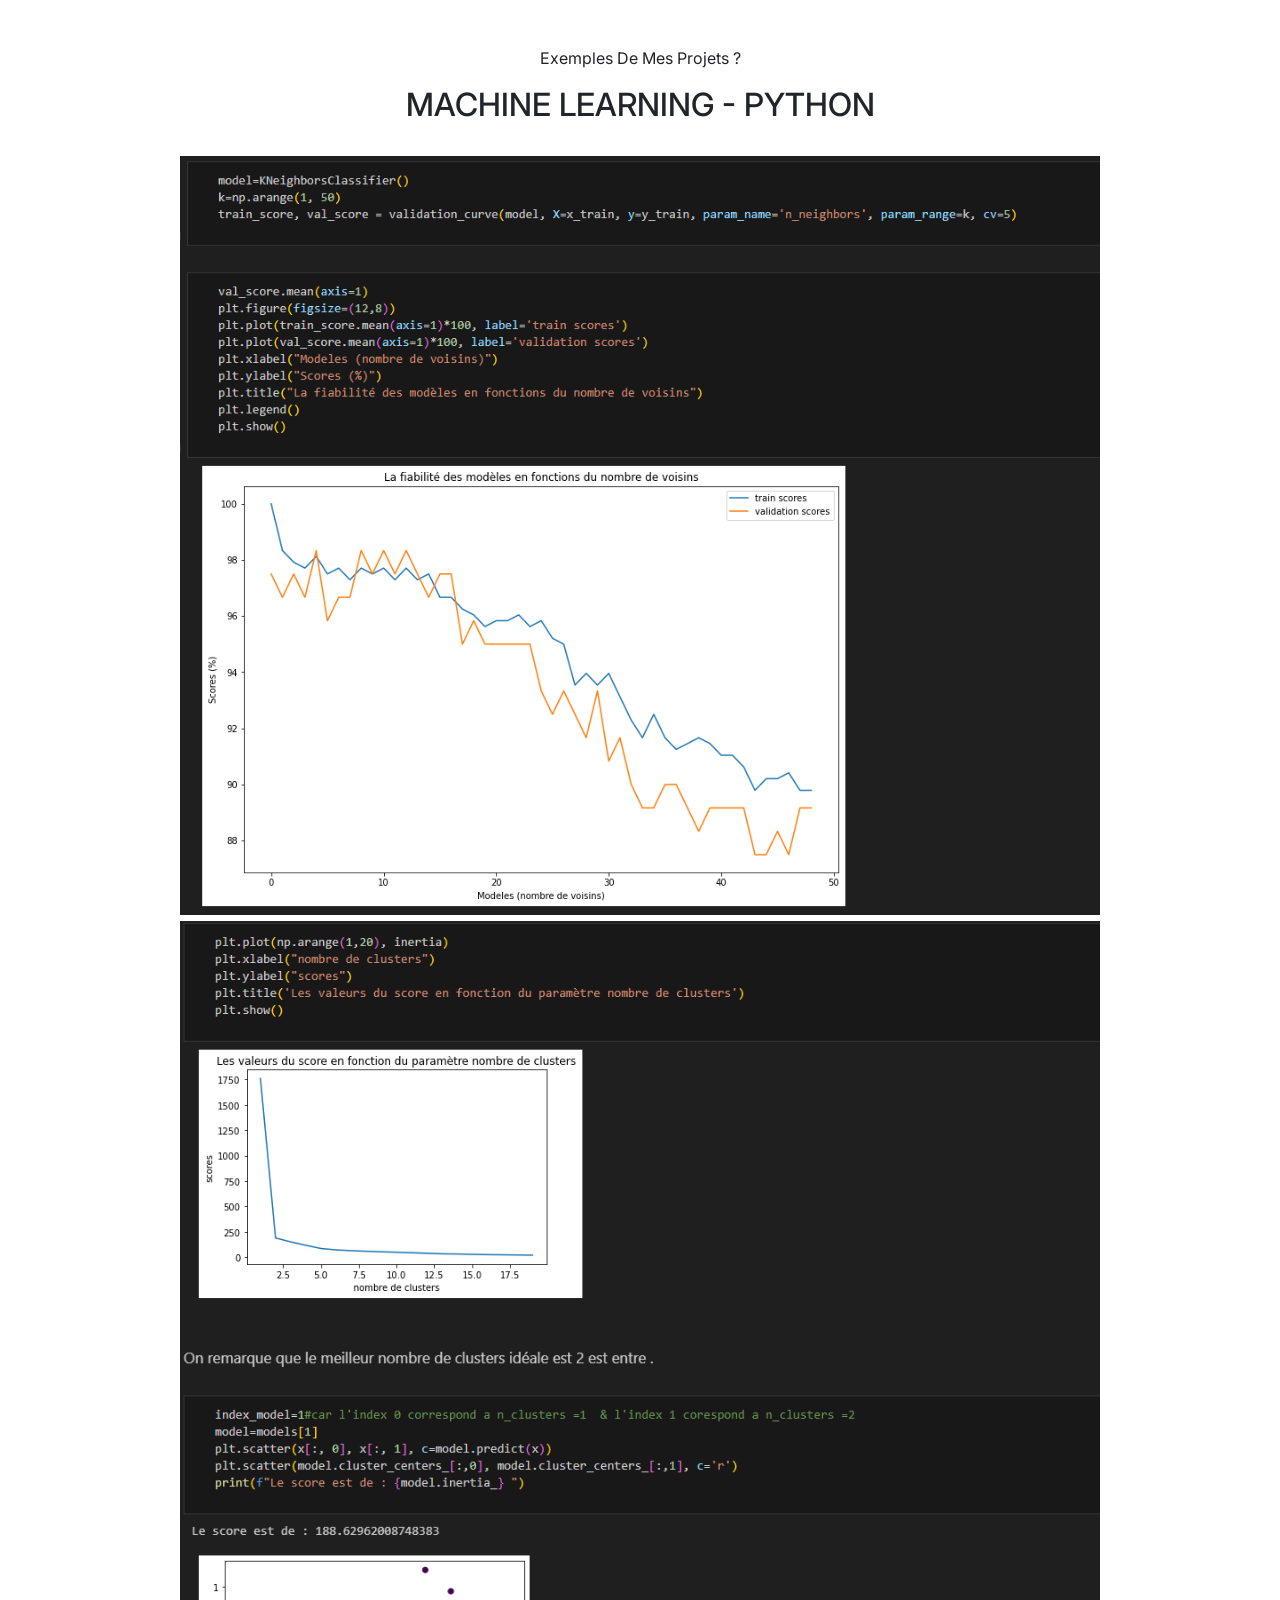
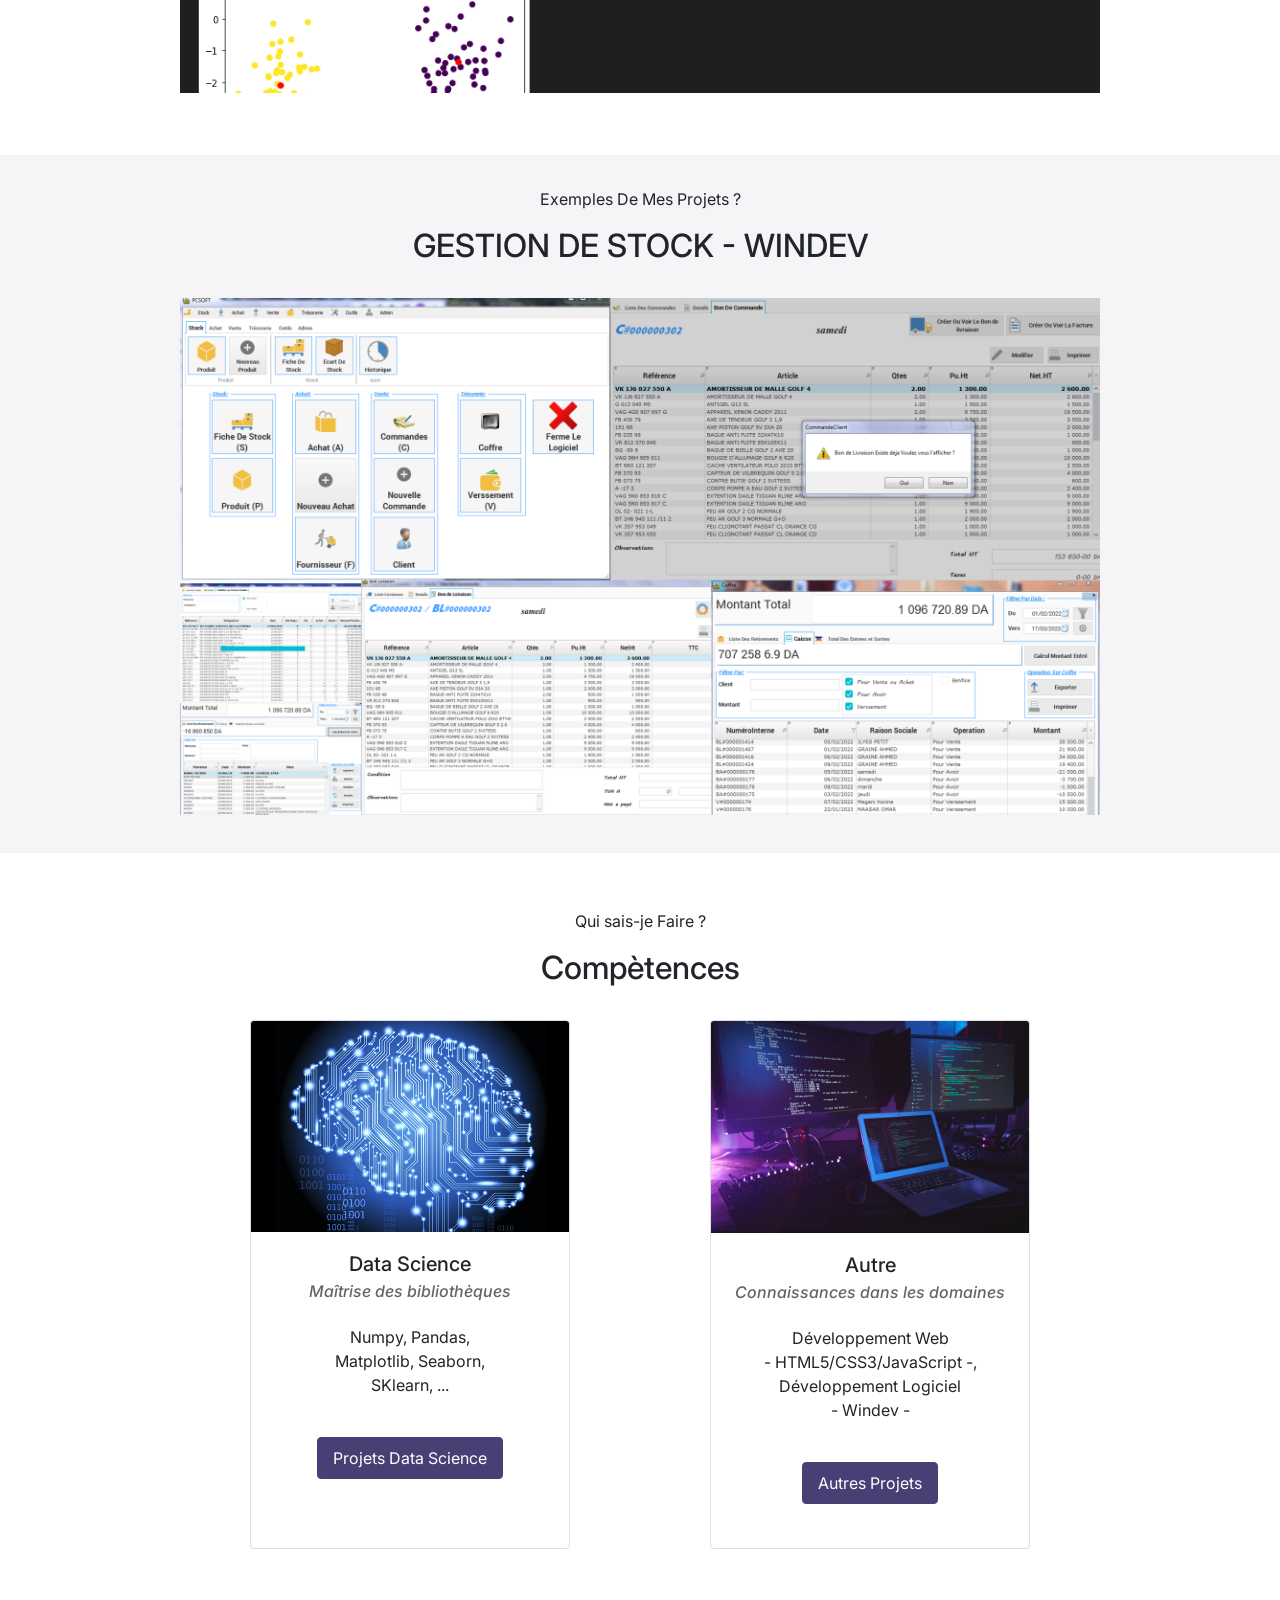
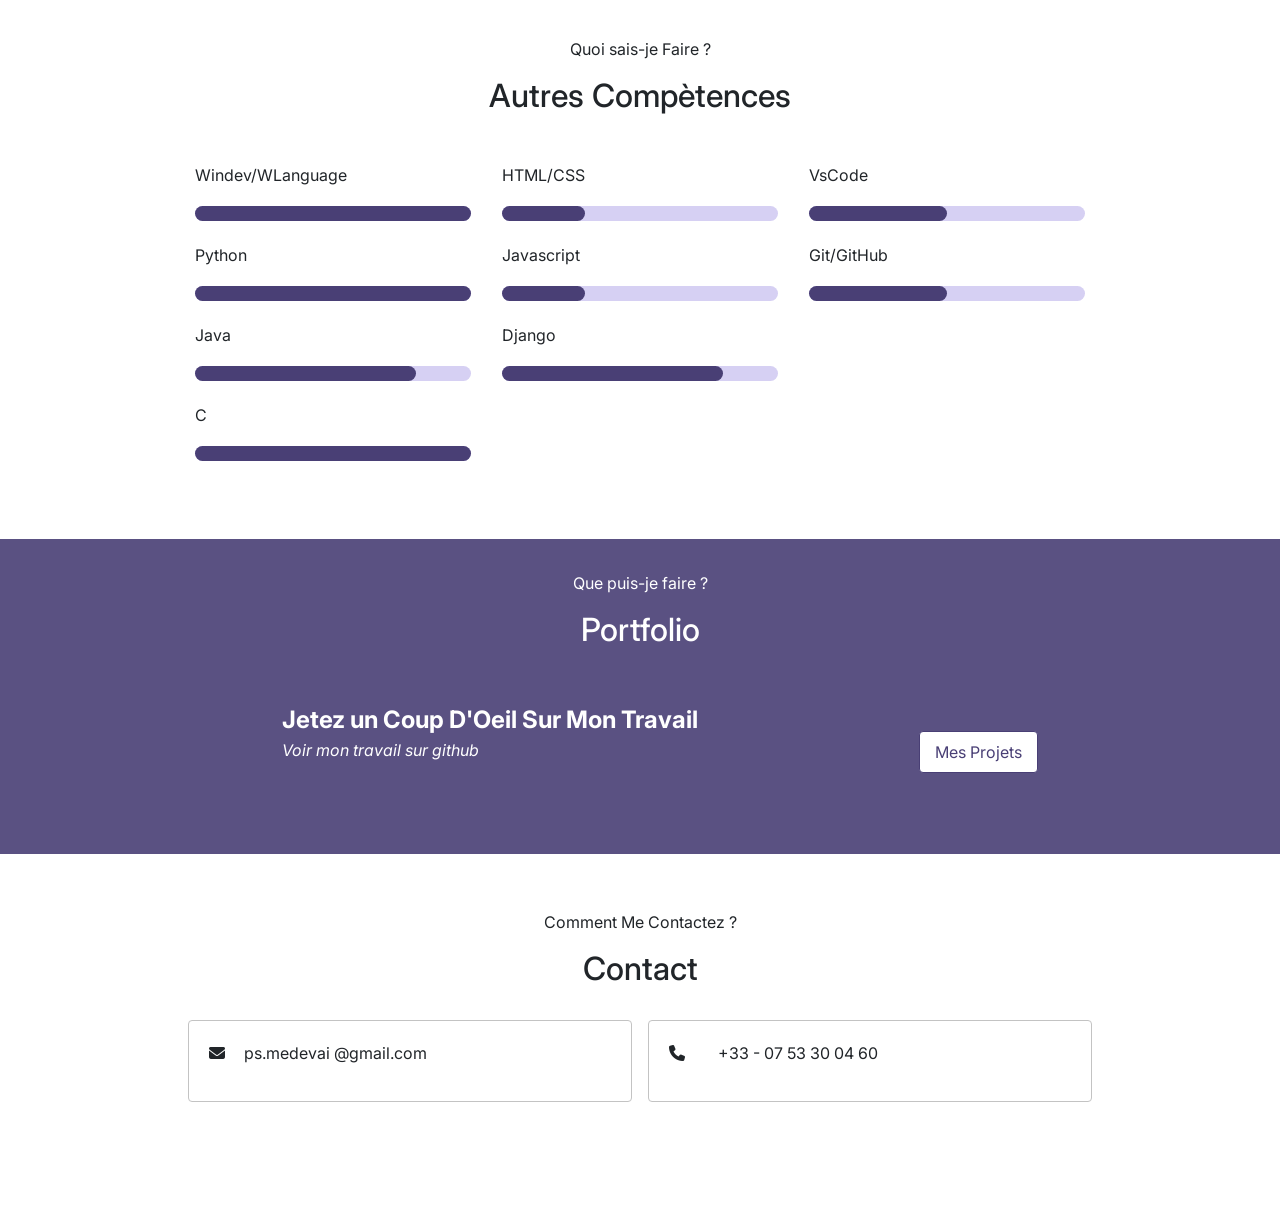
==== commit 0affdf17: "update java" ====
--- a/index.html
+++ b/index.html
@@ -117,7 +117,7 @@
     
                     <div class="section-content section-content-work">
                         <a href="https://github.com/mohamed063197/Mobile-Development">
-                            <img class="section-img" src="img/java.png" class="about-img" alt="Java">
+                            <img class="section-img" src="img/Java.png" class="about-img" alt="Java">
                     </a>
                     </div>
     
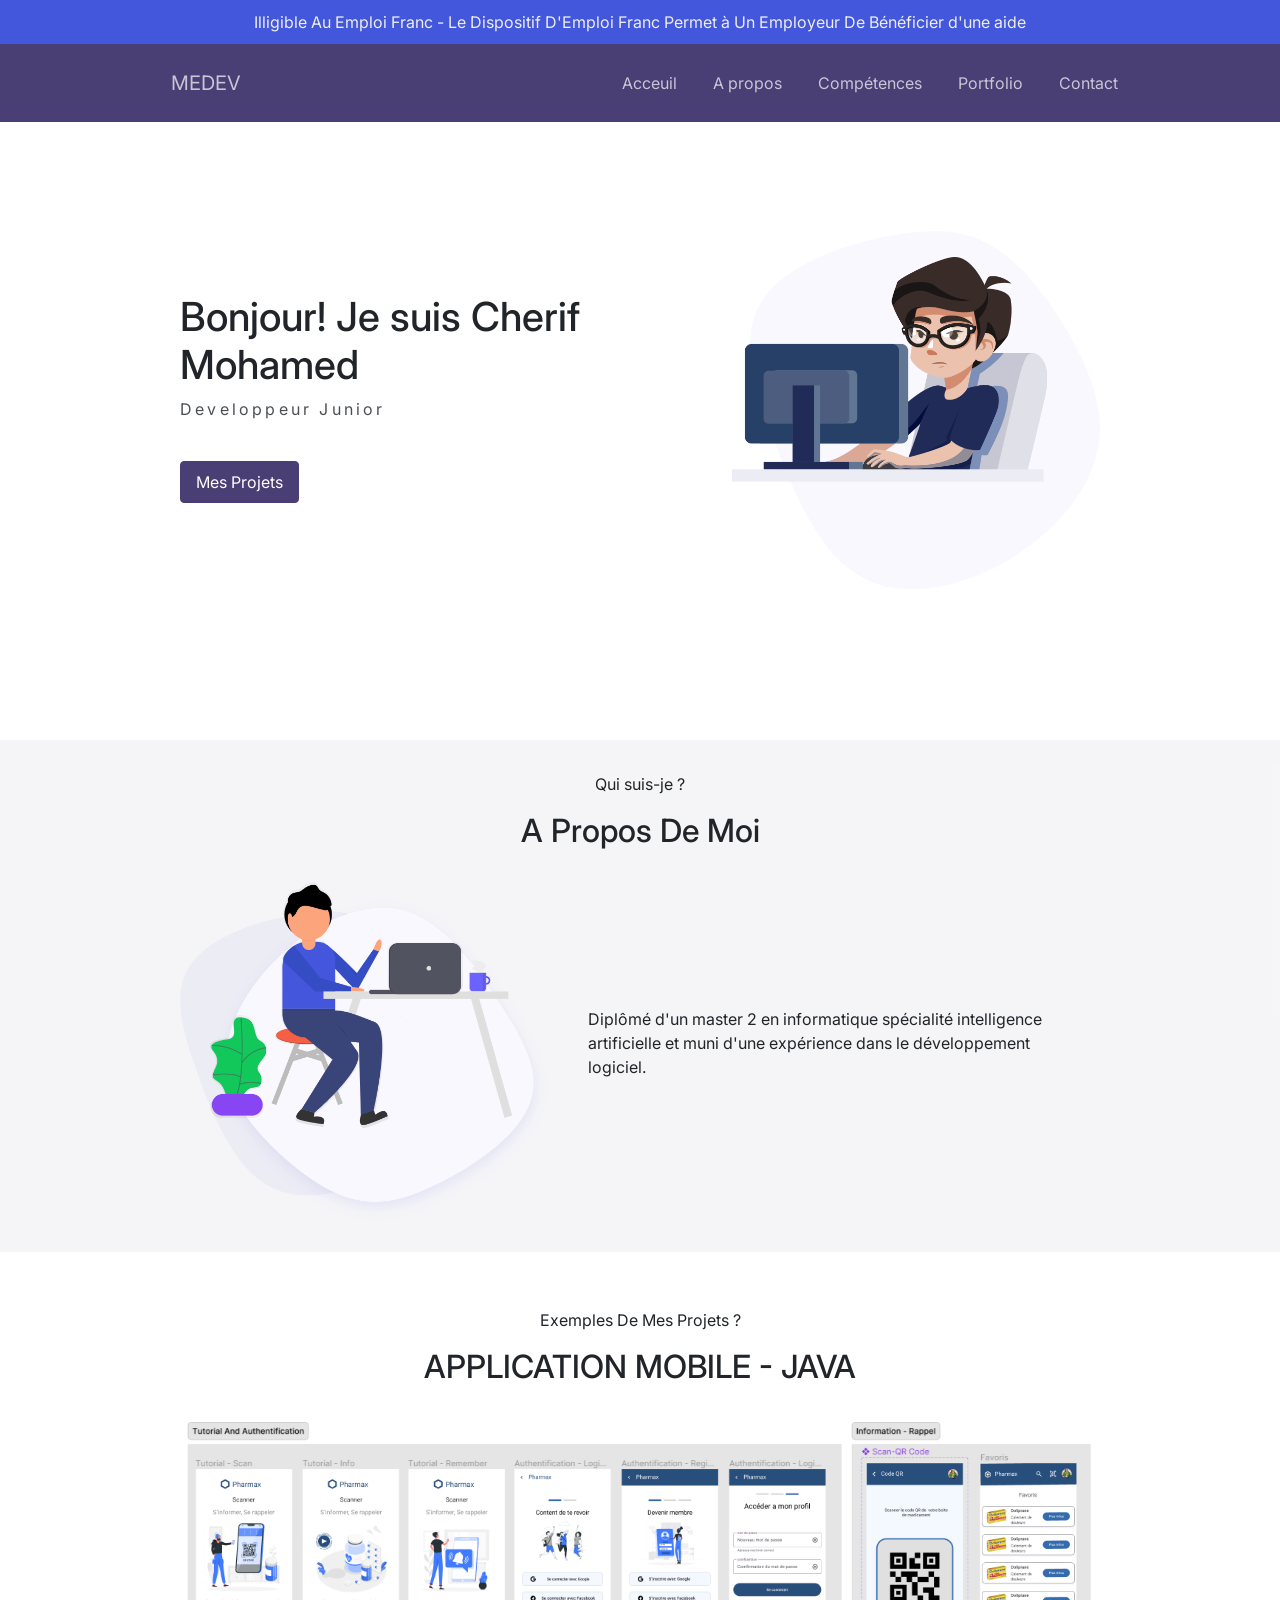
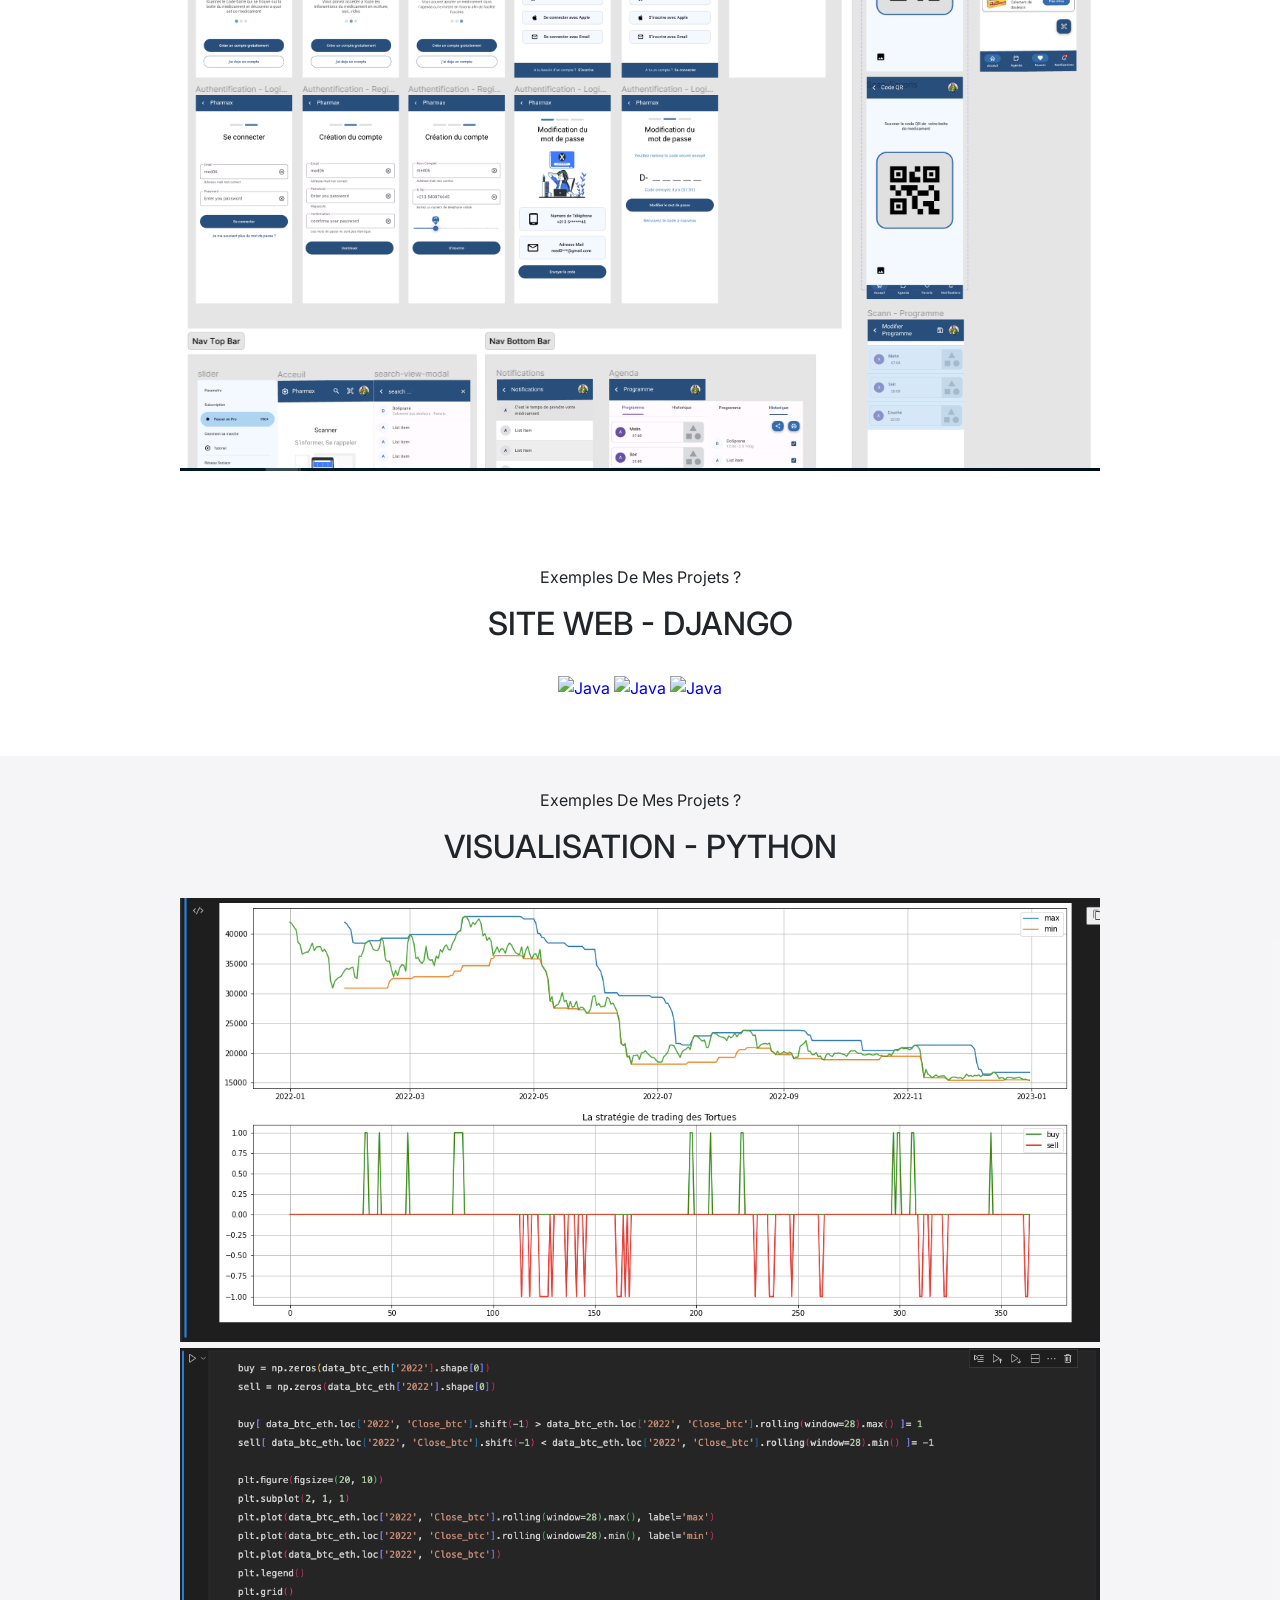
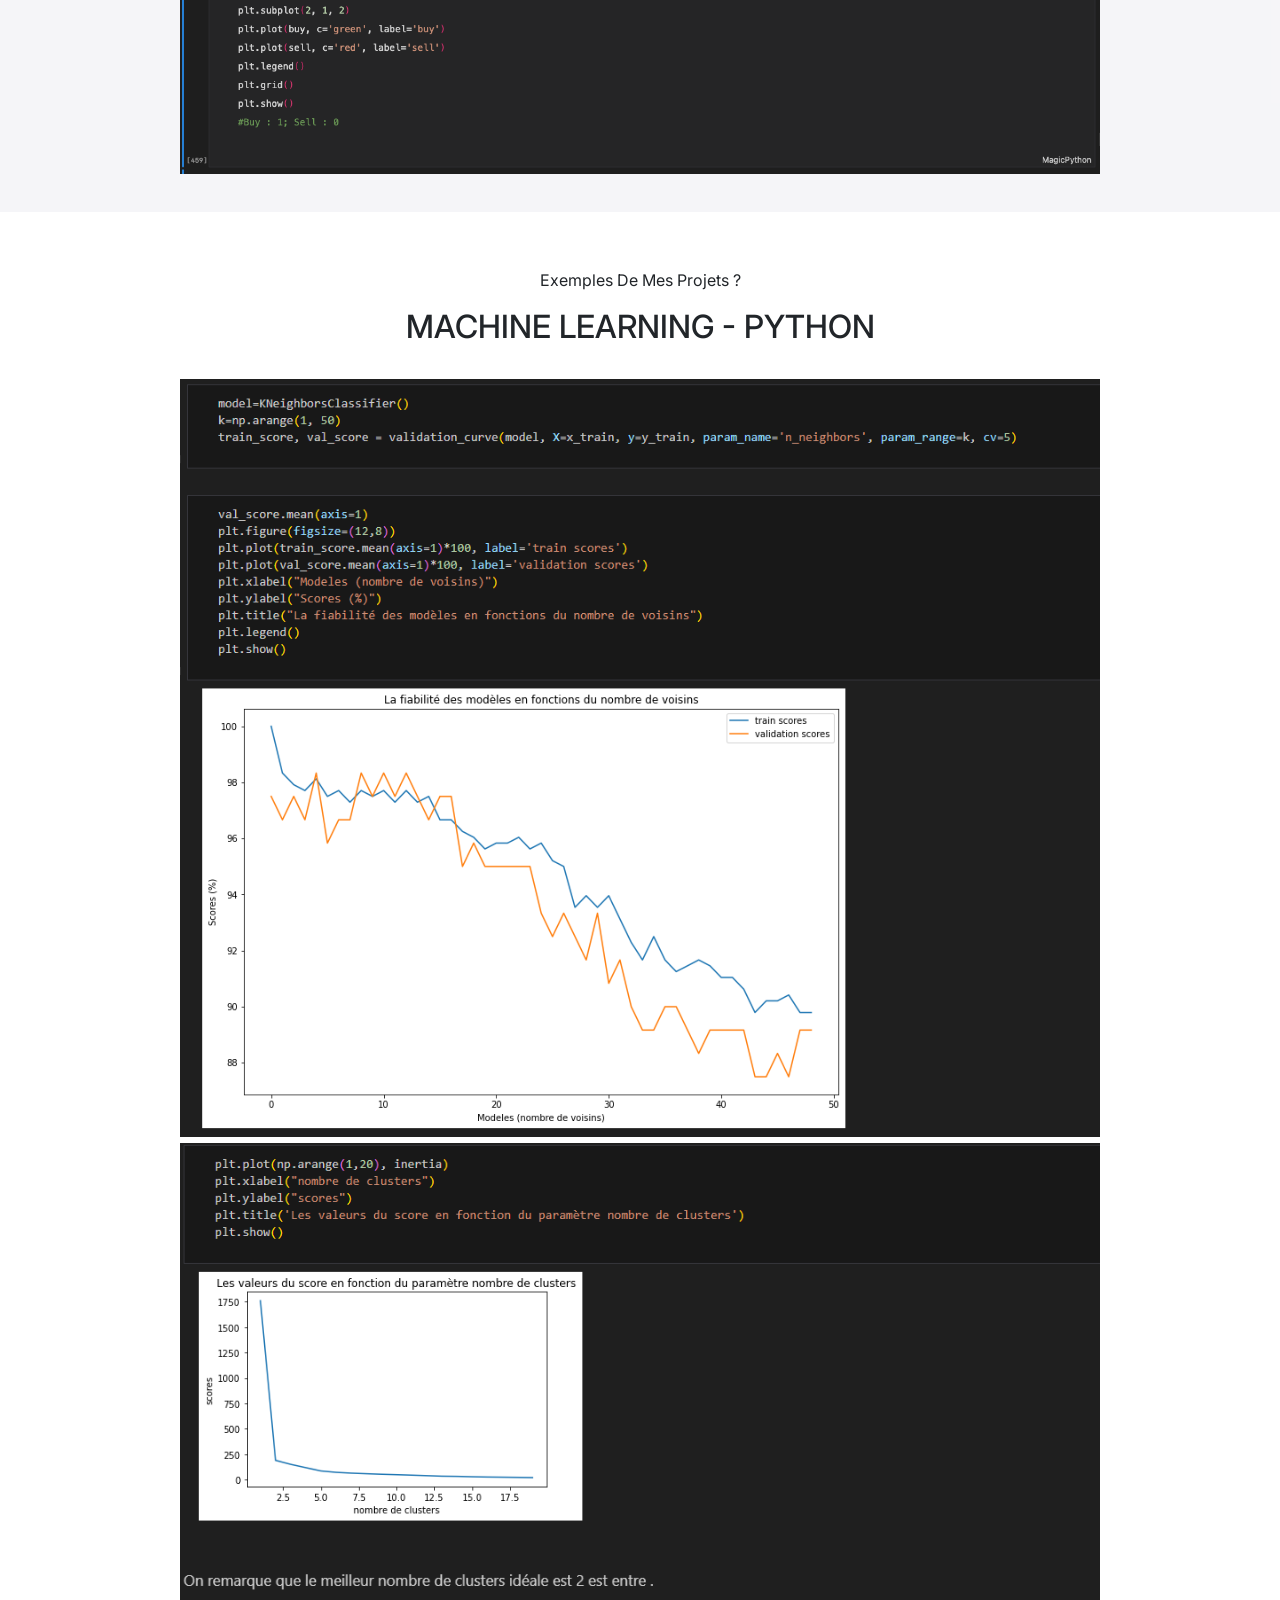
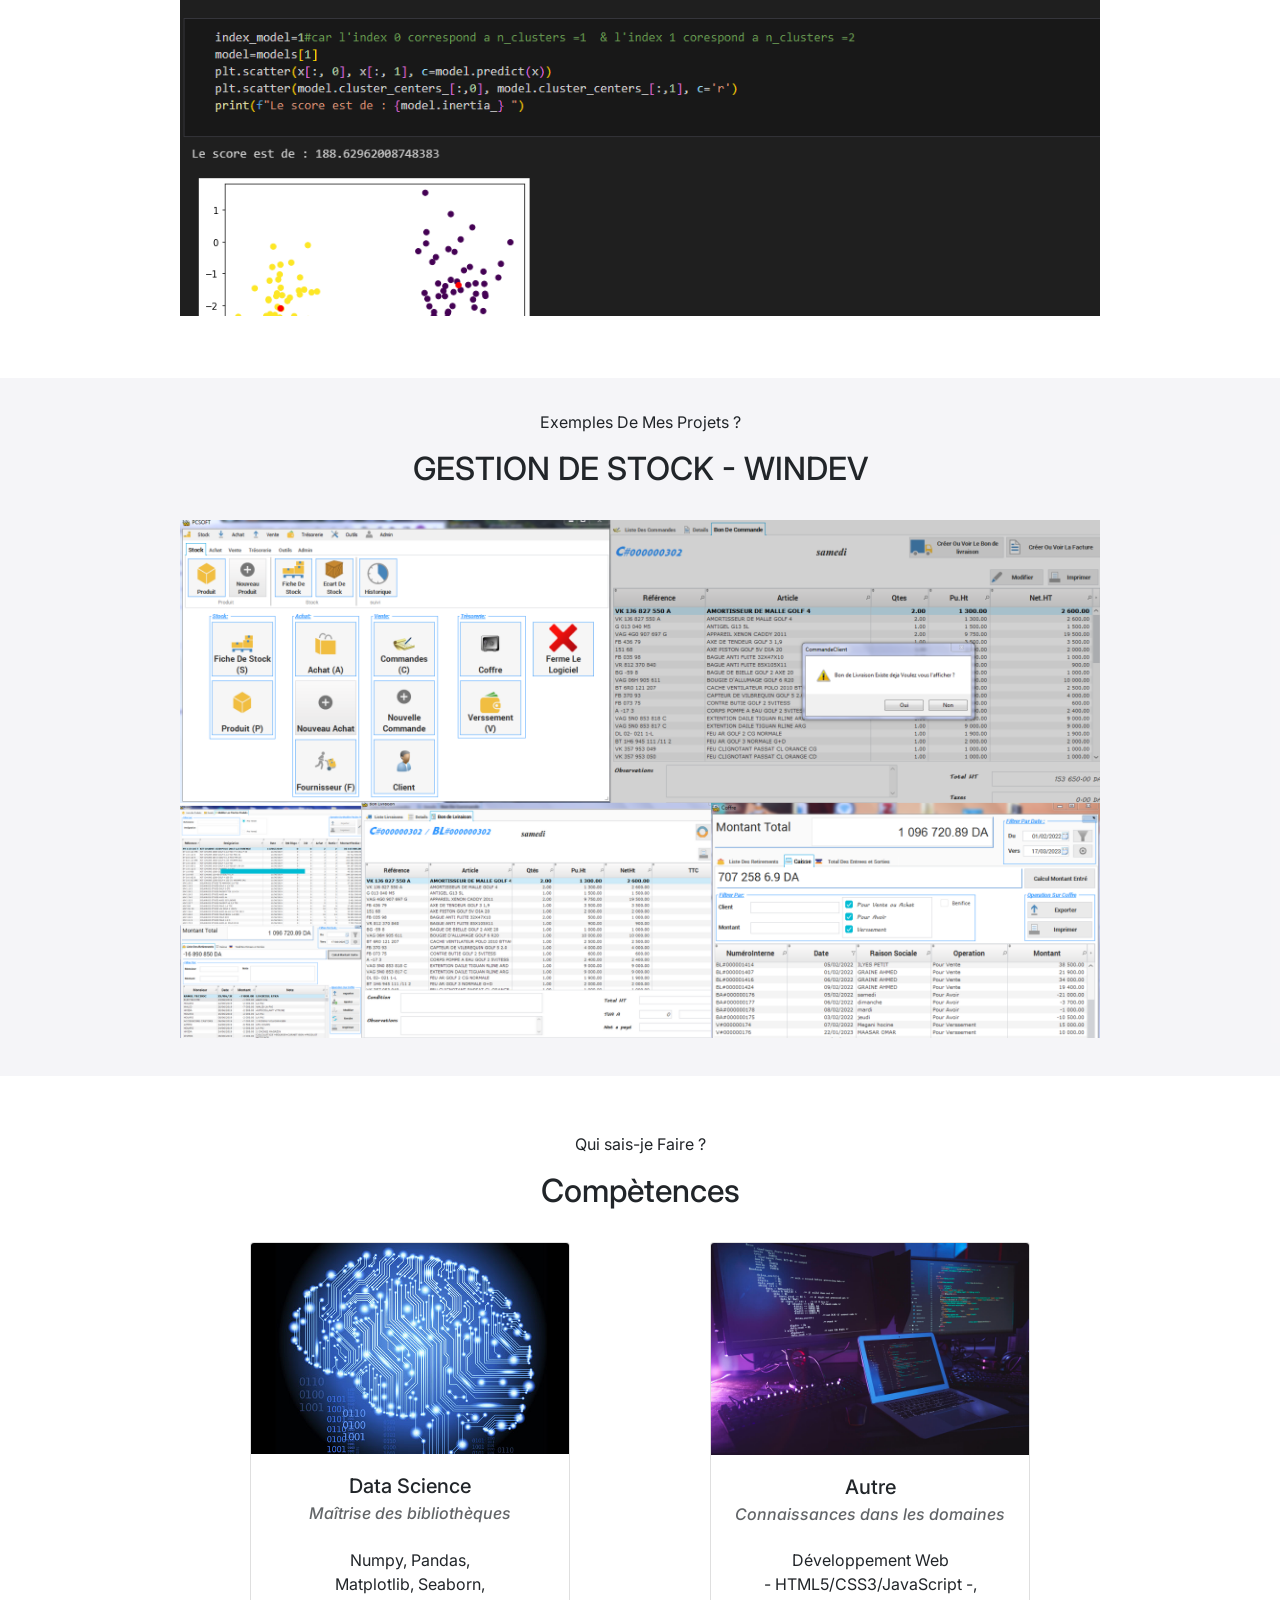
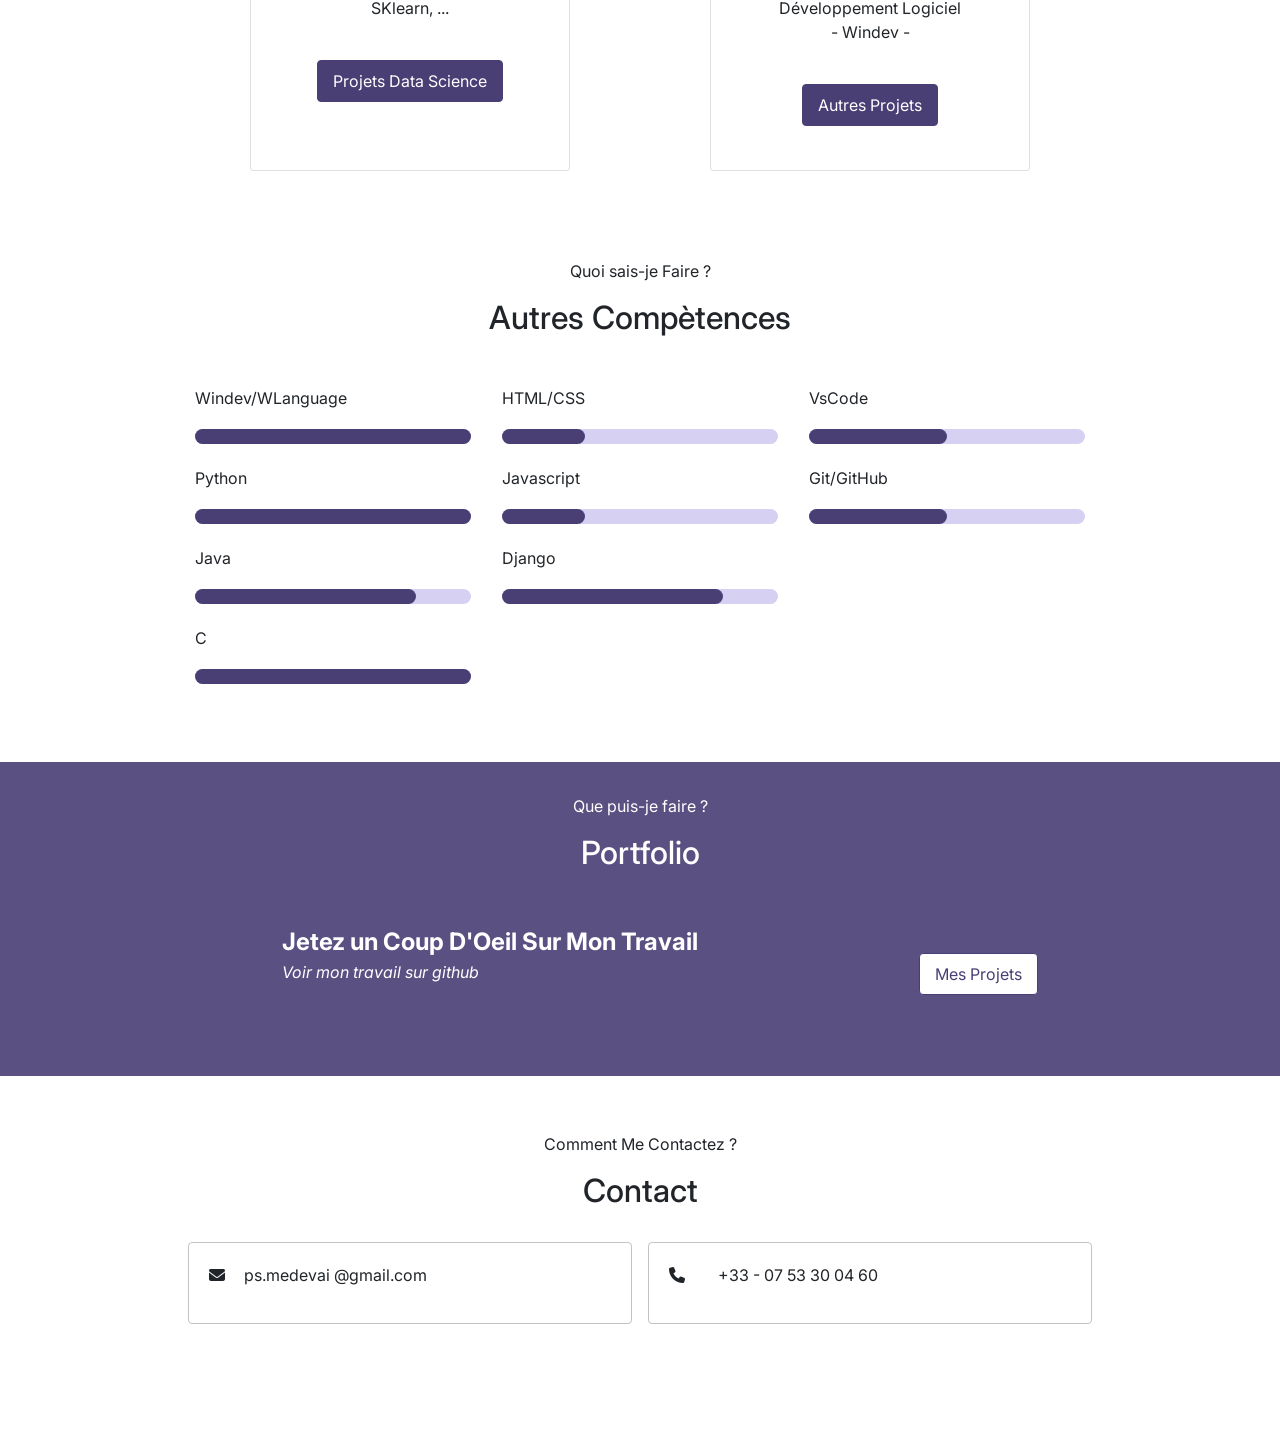
==== commit dab45683: "Update index.html" ====
--- a/index.html
+++ b/index.html
@@ -125,7 +125,35 @@
             </div><!-- end of work wrapper -->
         </div><!-- end of container -->
     </section> <!-- end of work section -->
-
+    <!-- work section -->
+    <section class="section" id="services">
+        <!-- container -->
+        <div class="container-fluid">
+            <!-- work wrapper -->
+            <div class="section-container">
+    
+                <div class="section-body">
+    
+                    <div class="section-header">
+                        <p class="section-subtitle">Exemples De Mes Projets ?</p>
+                        <h2 class="section-title">SITE WEB - DJANGO</h2>
+                    </div>
+    
+                    <div class="section-content section-content-work">
+                        <a href="https://github.com/mohamed063197/Web-development/tree/main/Projets/02-%20Django/02-Pharmax">
+                            <img class="section-img" src="img/MedicamentsListe.png
+                            " class="about-img" alt="Java">
+                            <img class="section-img" src="img/MedicamentsUpdate.png
+                            " class="about-img" alt="Java">
+                            <img class="section-img" src="img/MedicamentsAPI.png
+                            " class="about-img" alt="Java">
+                    </a>
+                    </div>
+    
+                </div>
+            </div><!-- end of work wrapper -->
+        </div><!-- end of container -->
+    </section> <!-- end of work section -->
     <!-- work section -->
     <section class="section" id="services">
         <!-- container -->
@@ -448,4 +476,4 @@
 
 </body>
 
-</html>+</html>
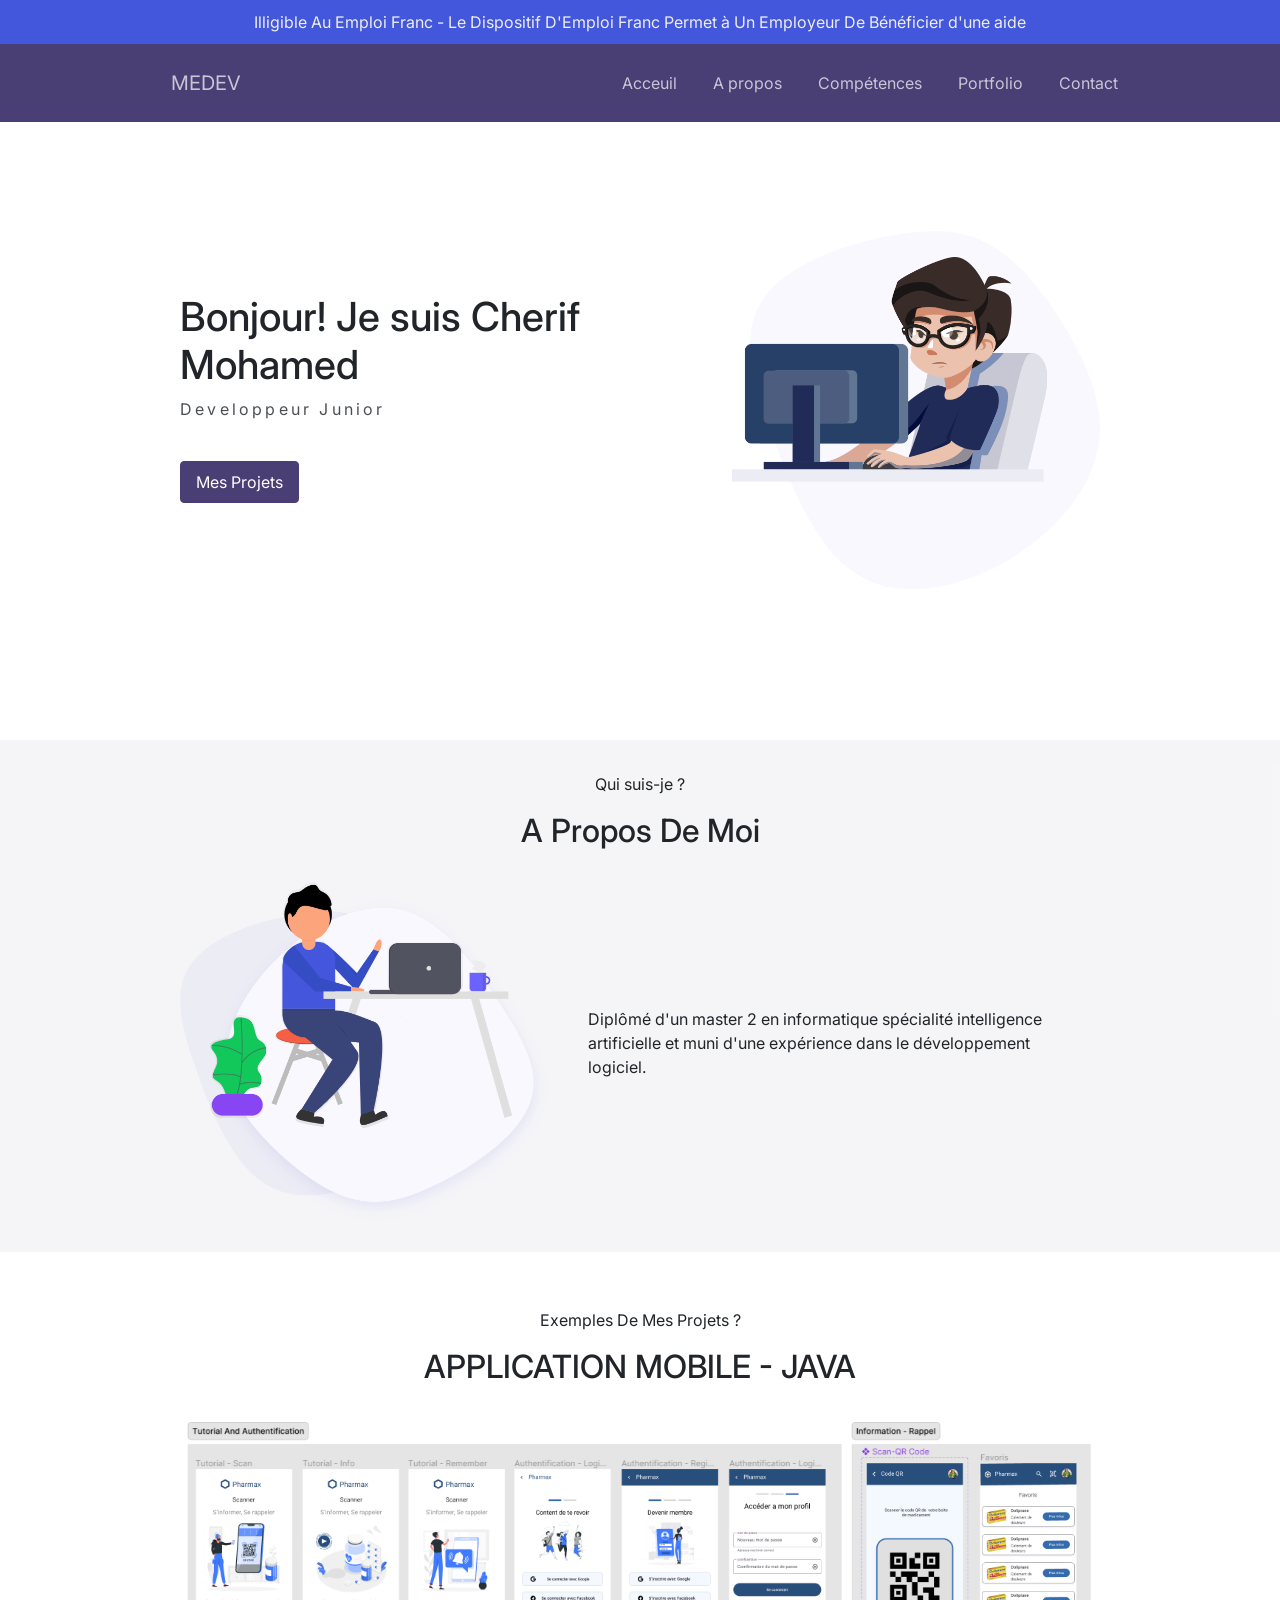
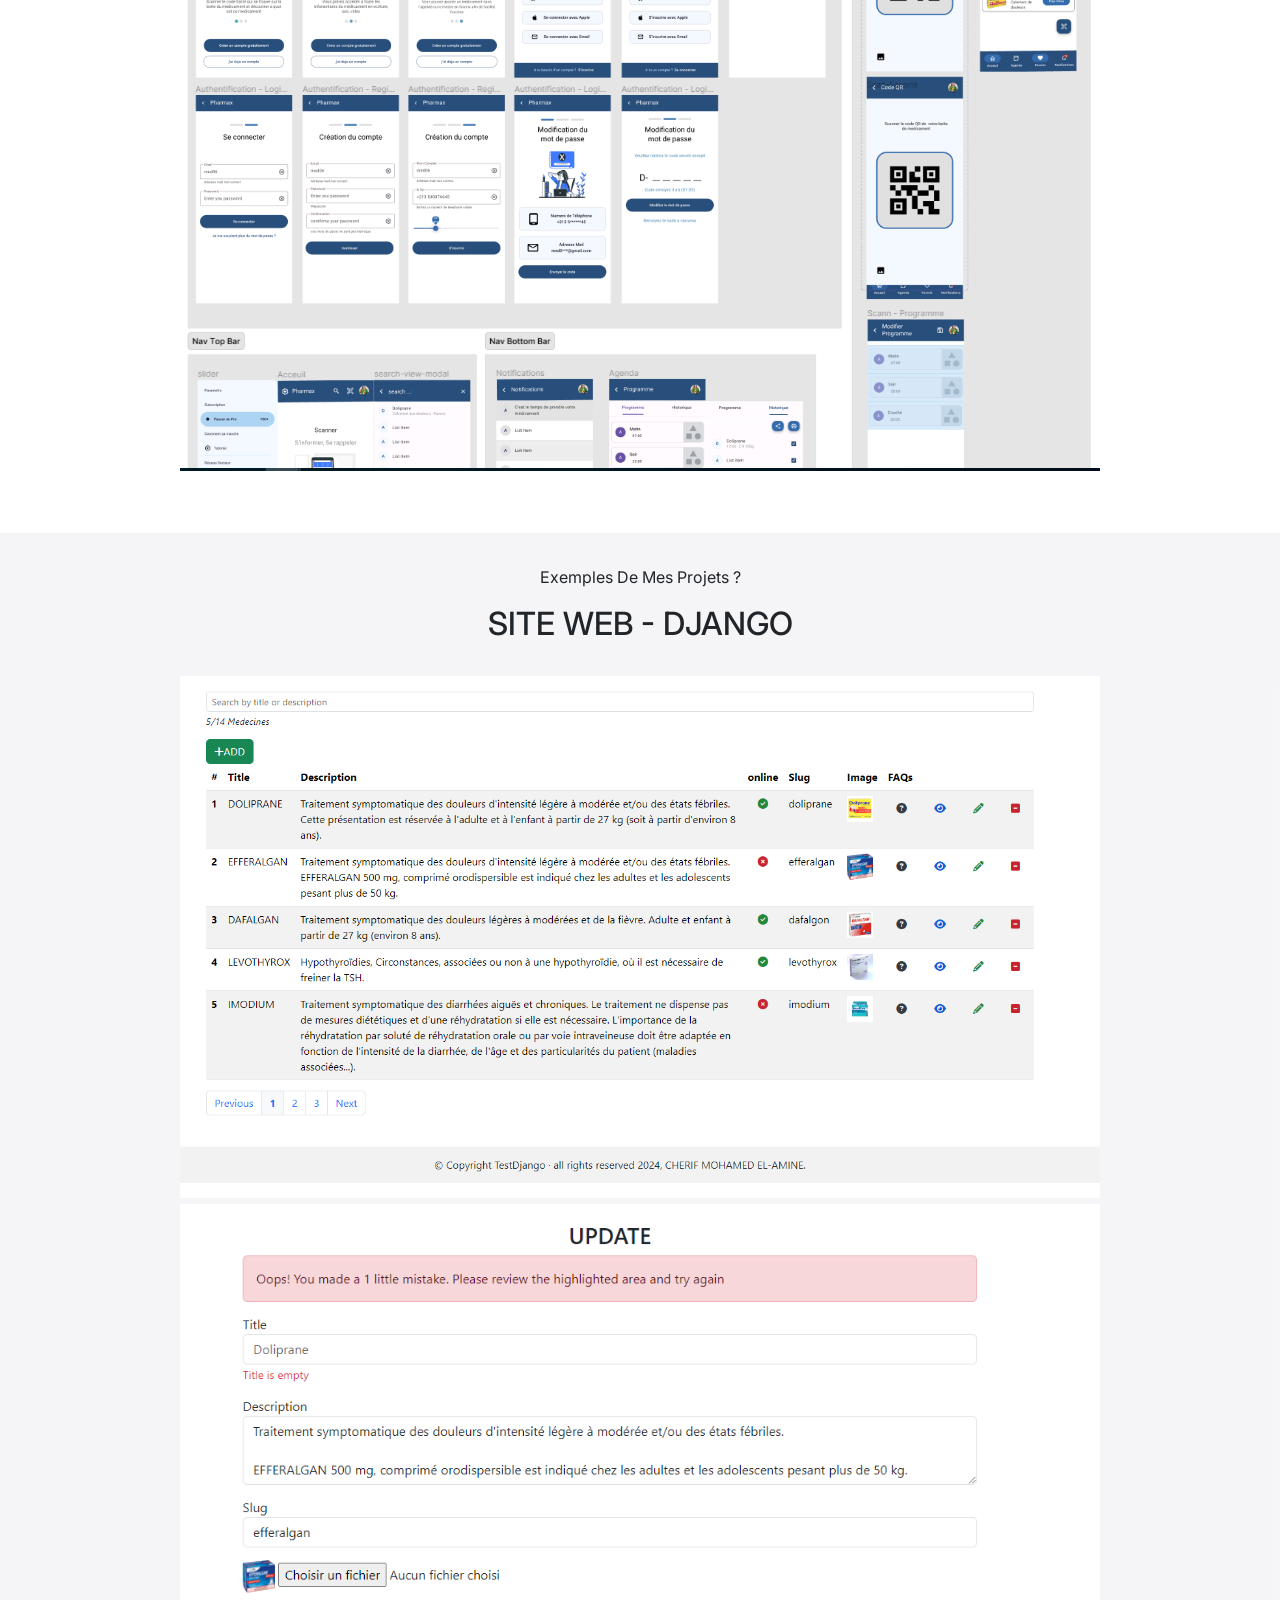
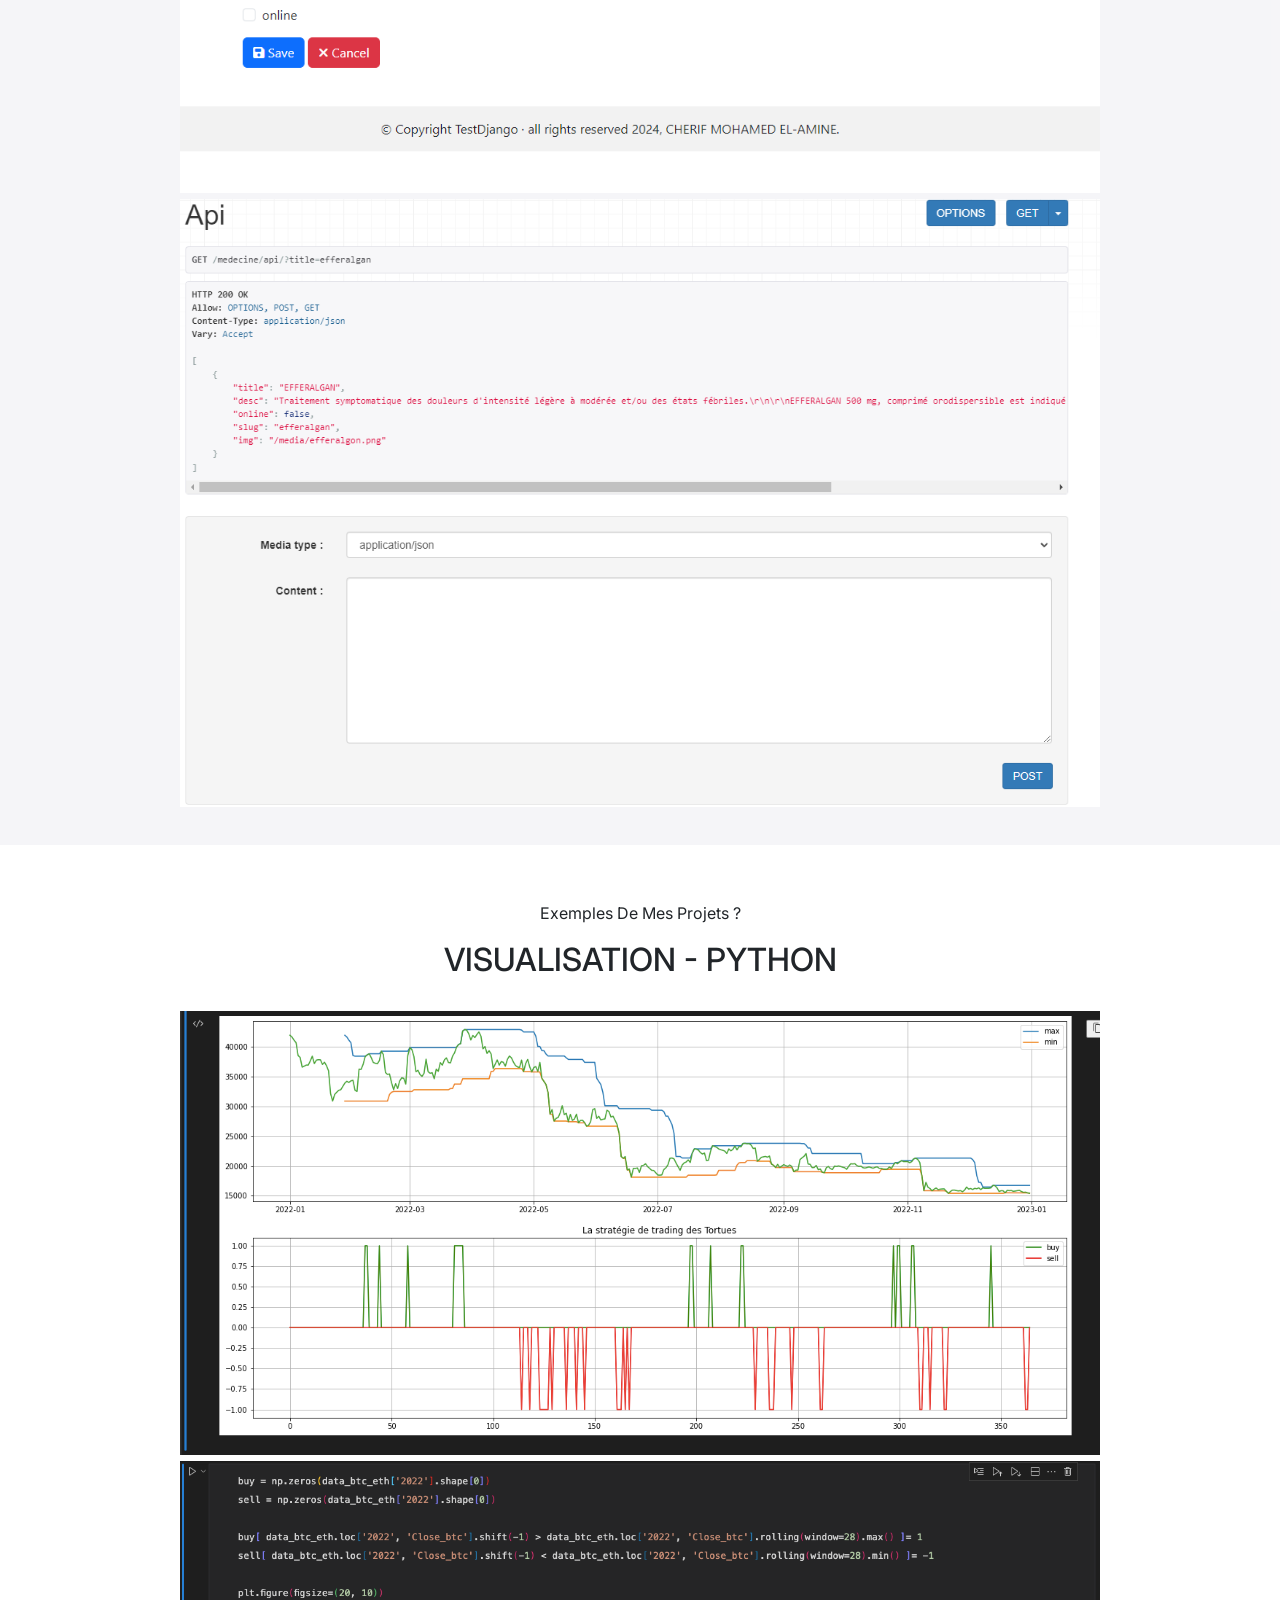
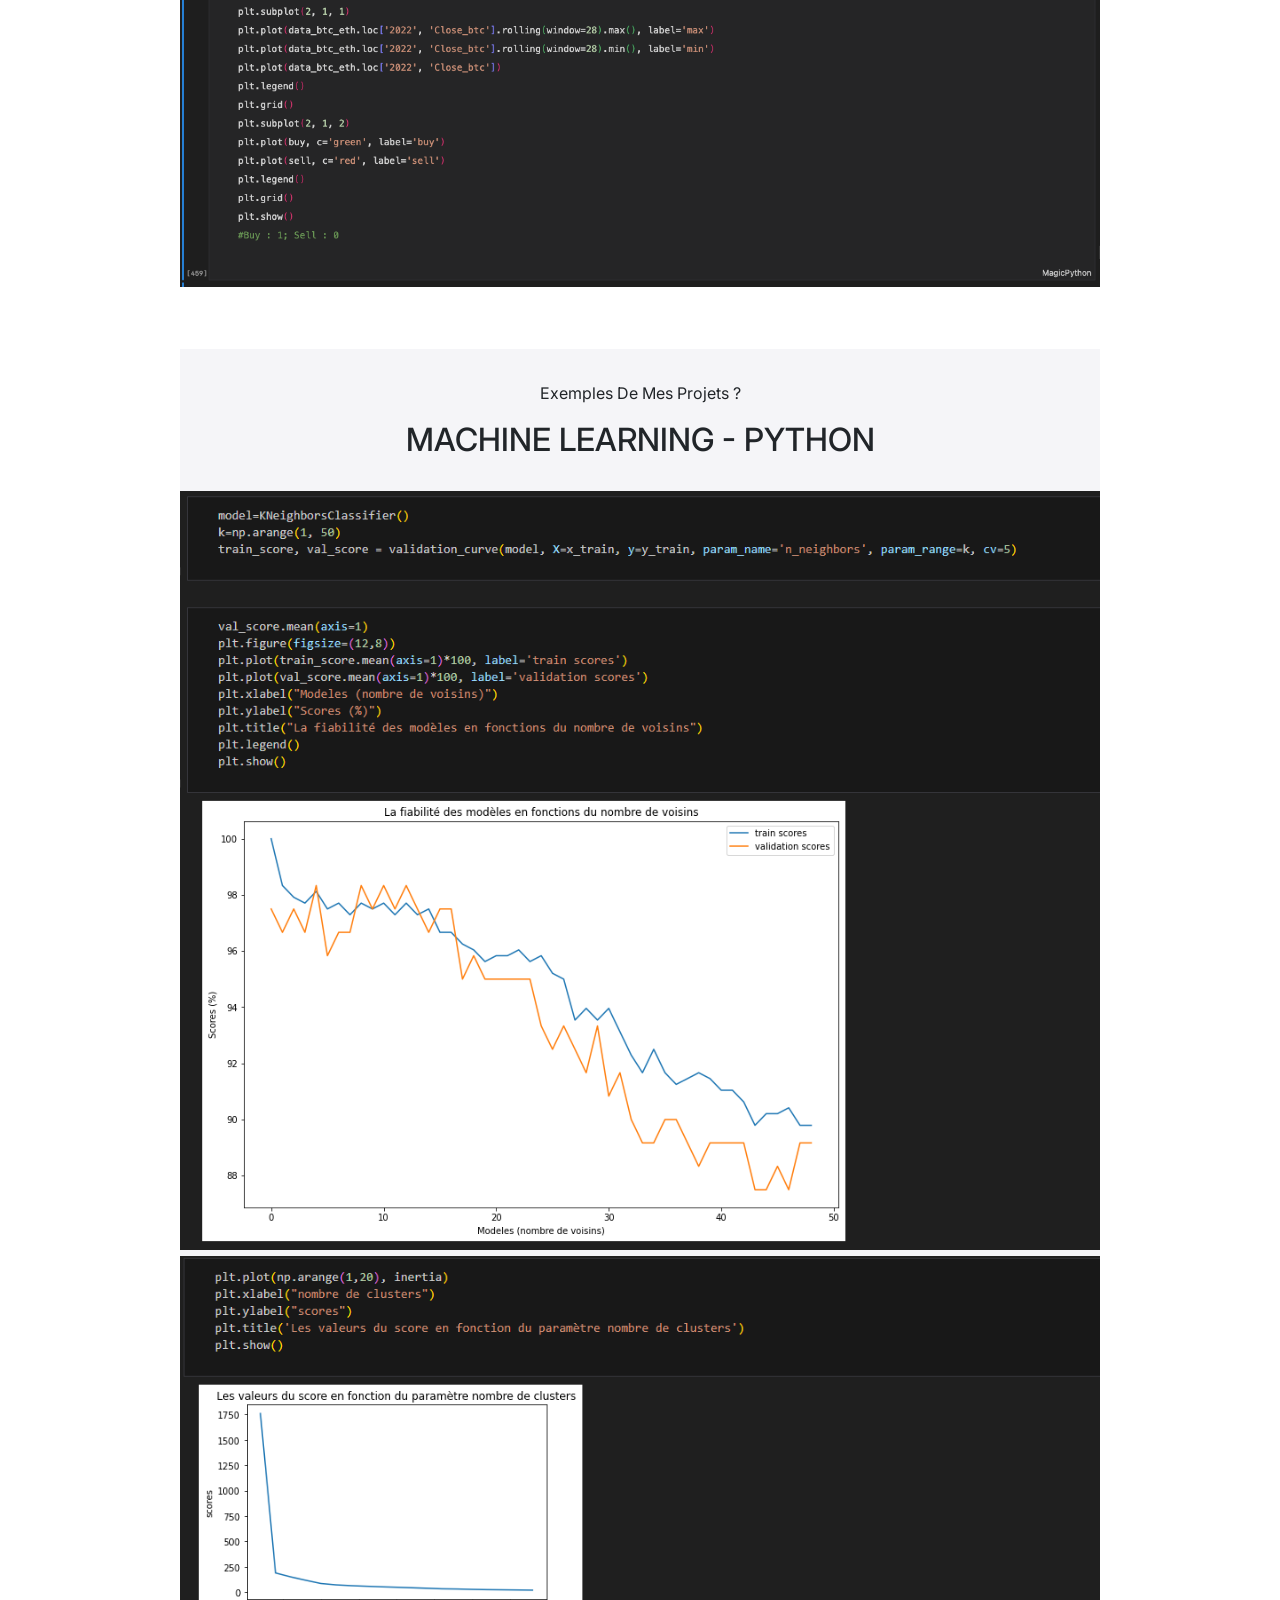
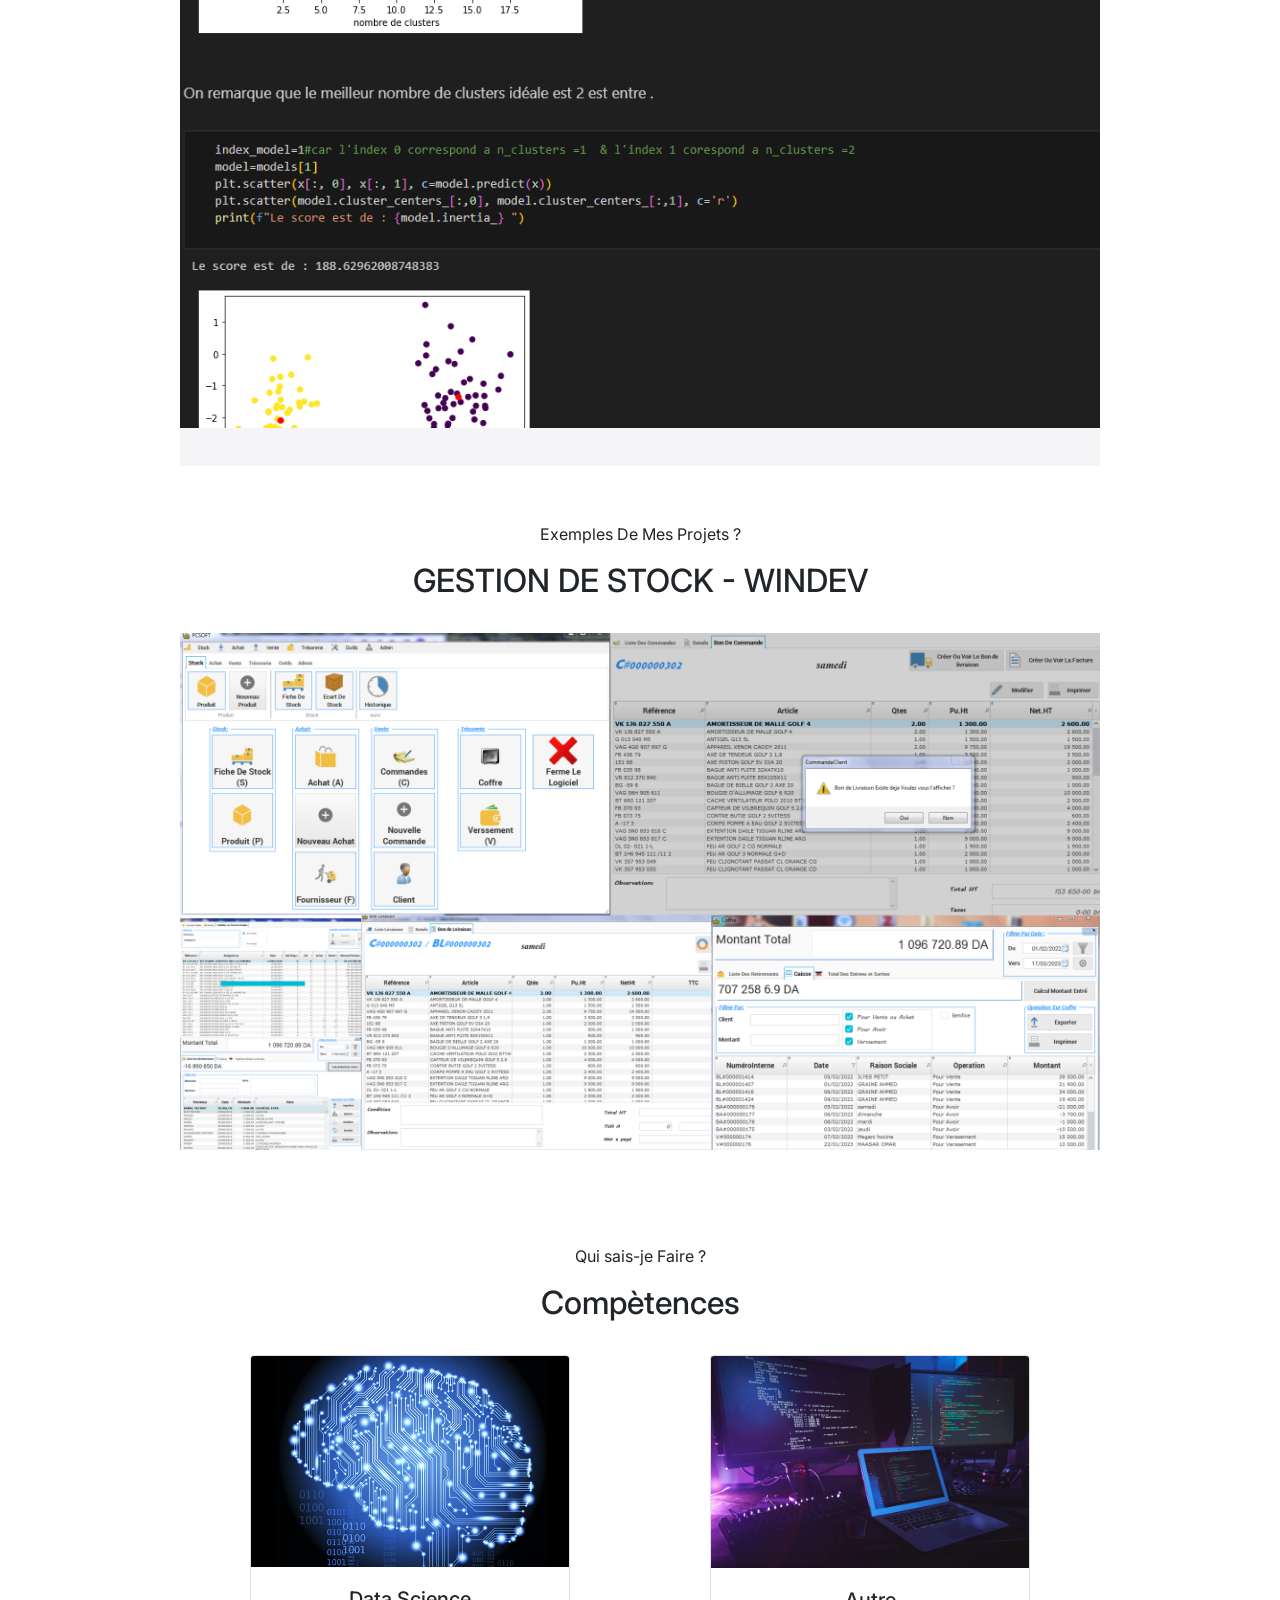
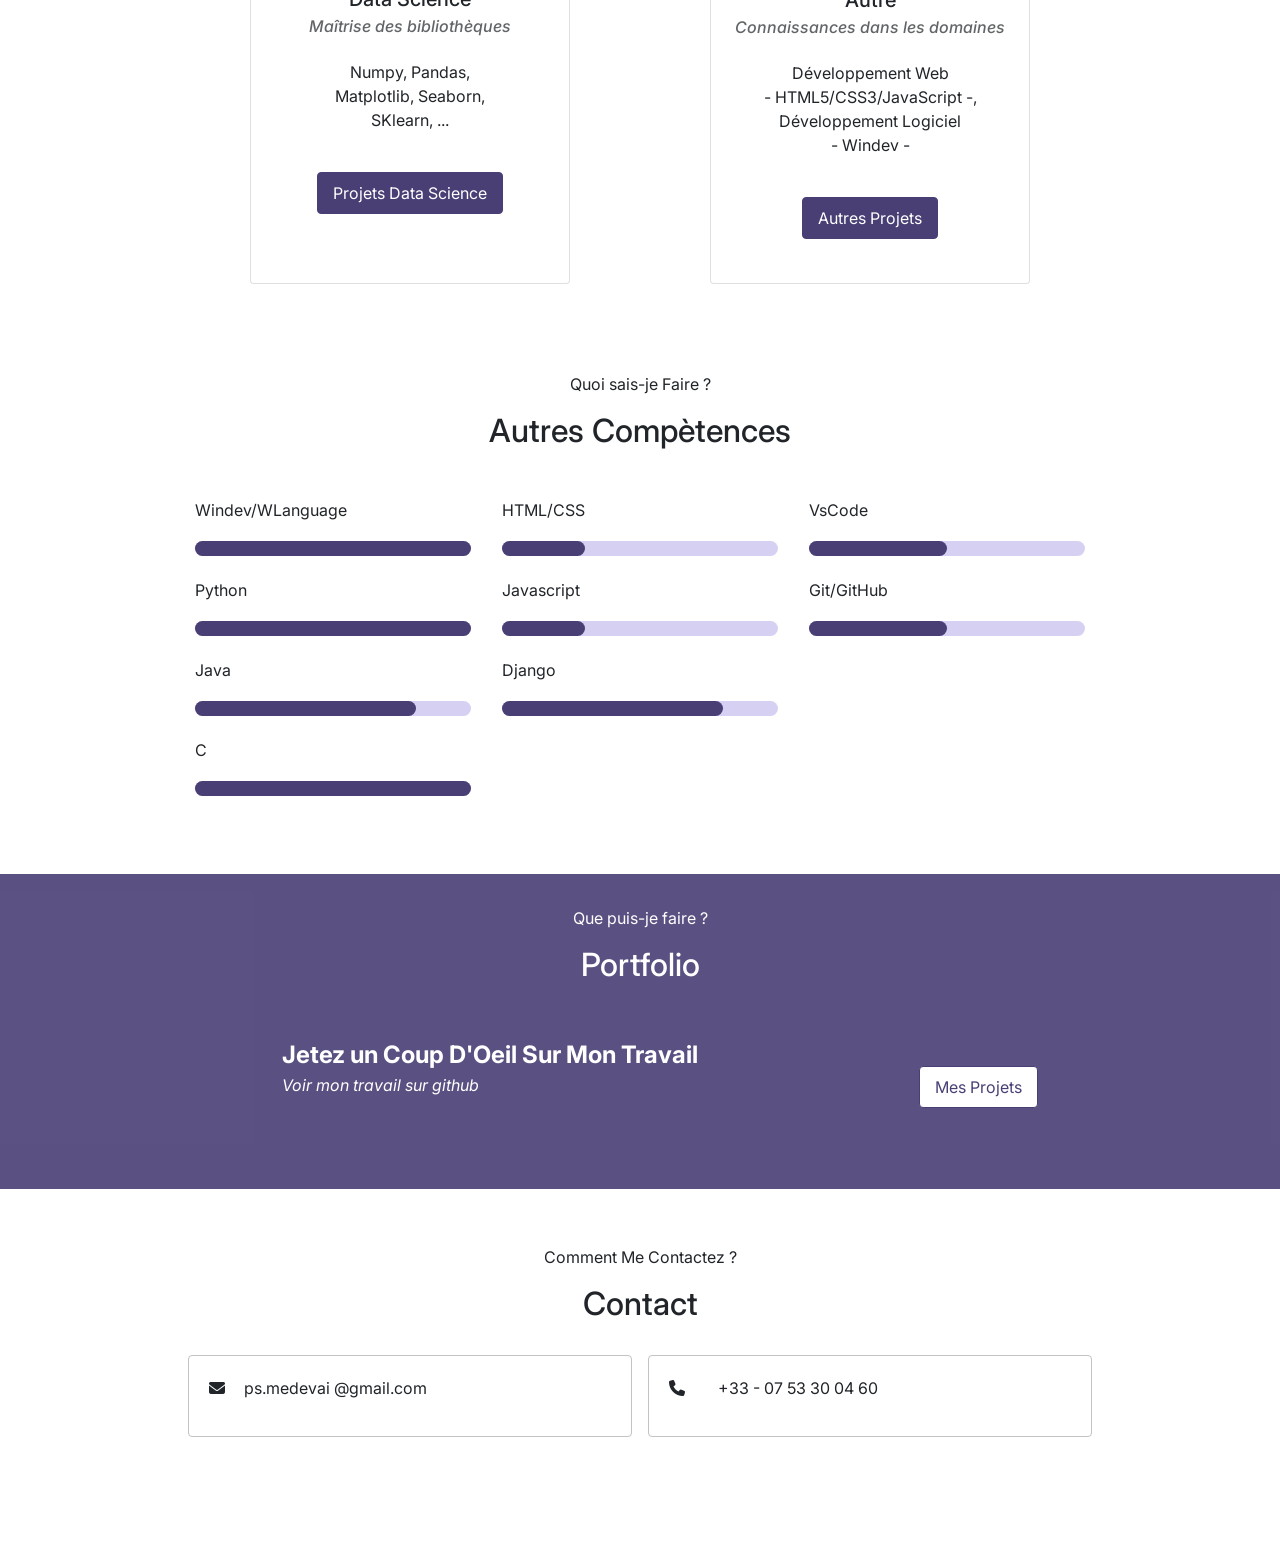
==== commit 91dc7bb5: "Update index.html" ====
--- a/index.html
+++ b/index.html
@@ -128,7 +128,7 @@
     <!-- work section -->
     <section class="section" id="services">
         <!-- container -->
-        <div class="container-fluid">
+        <div class="container-fluid bg-color-light">
             <!-- work wrapper -->
             <div class="section-container">
     
@@ -157,7 +157,7 @@
     <!-- work section -->
     <section class="section" id="services">
         <!-- container -->
-        <div class="container-fluid bg-color-light">
+        <div class="container-fluid ">
             <!-- work wrapper -->
             <div class="section-container">
     
@@ -185,7 +185,7 @@
         <!-- container -->
         <div class="container-fluid">
             <!-- work wrapper -->
-            <div class="section-container">
+            <div class="section-container bg-color-light">
     
                 <div class="section-body">
     
@@ -210,7 +210,7 @@
    <!-- work section -->
    <section class="section" id="services">
     <!-- container -->
-    <div class="container-fluid bg-color-light">
+    <div class="container-fluid ">
         <!-- work wrapper -->
         <div class="section-container">
 
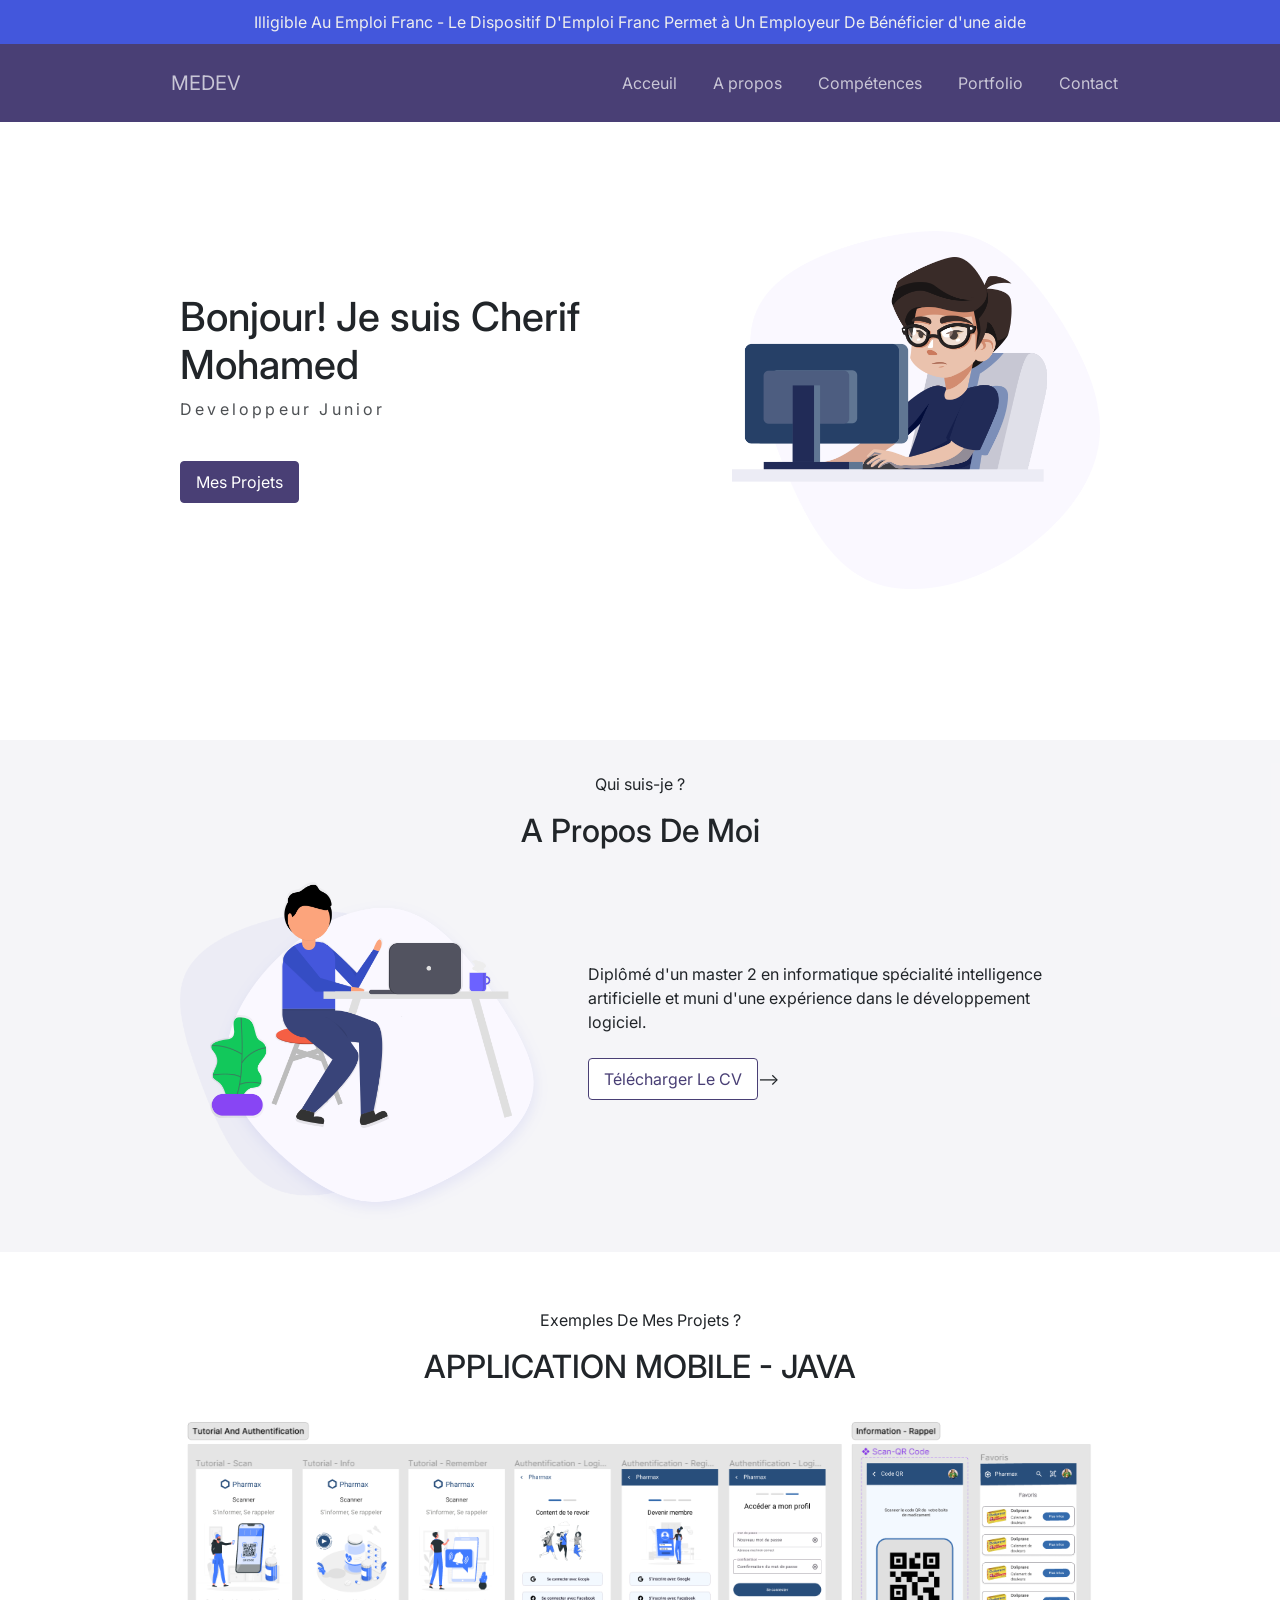
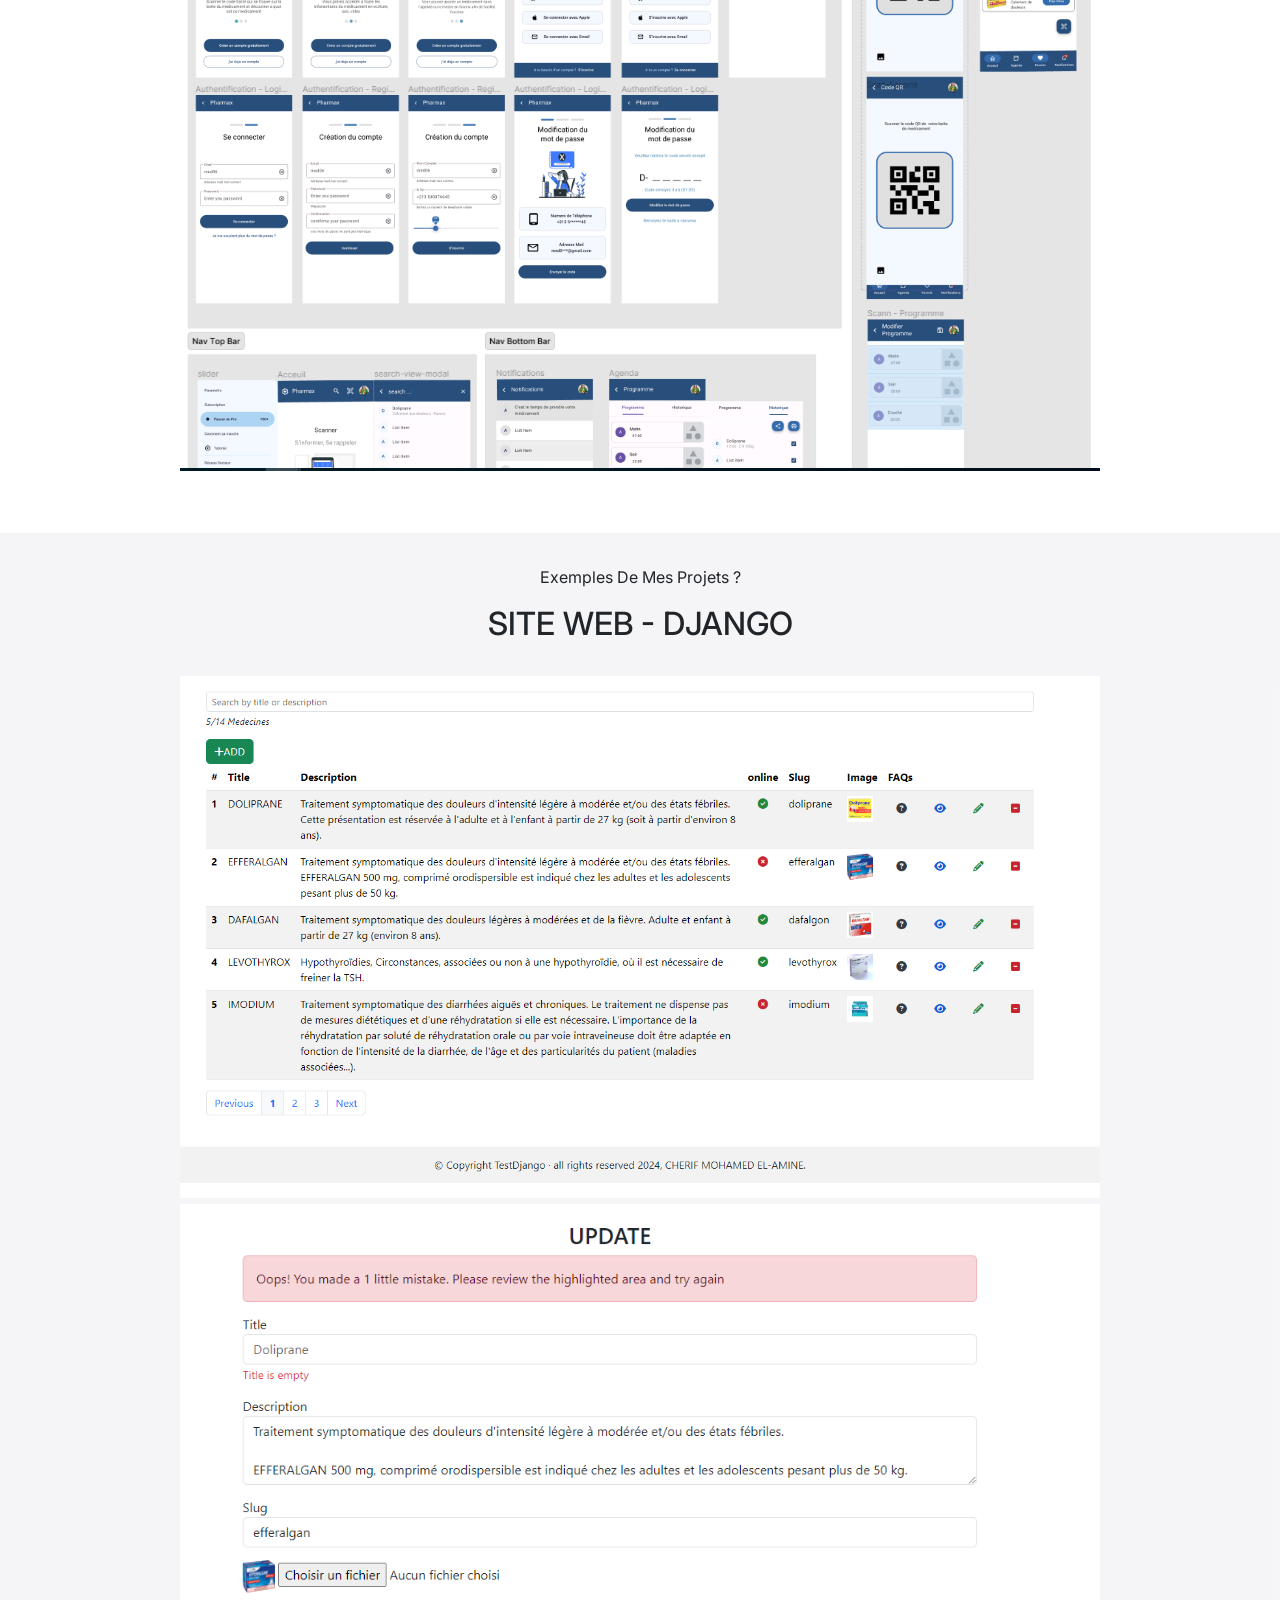
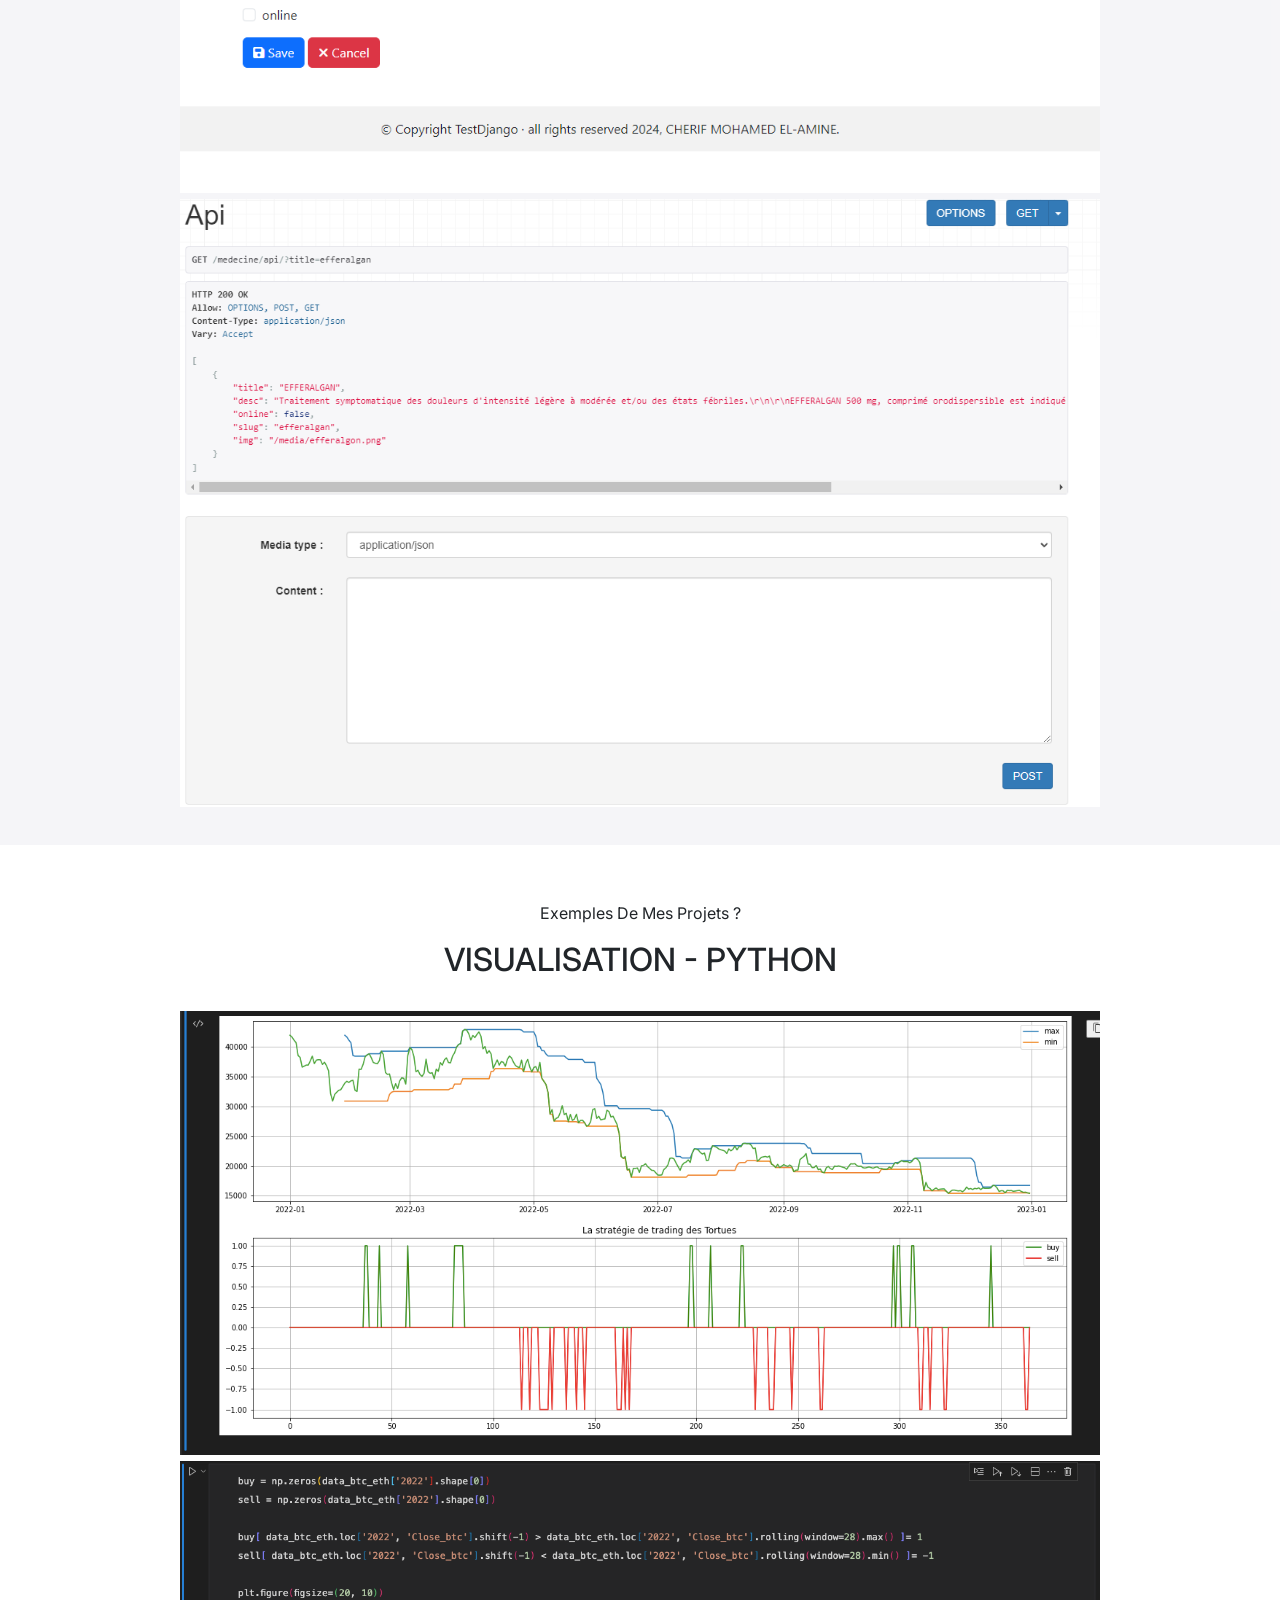
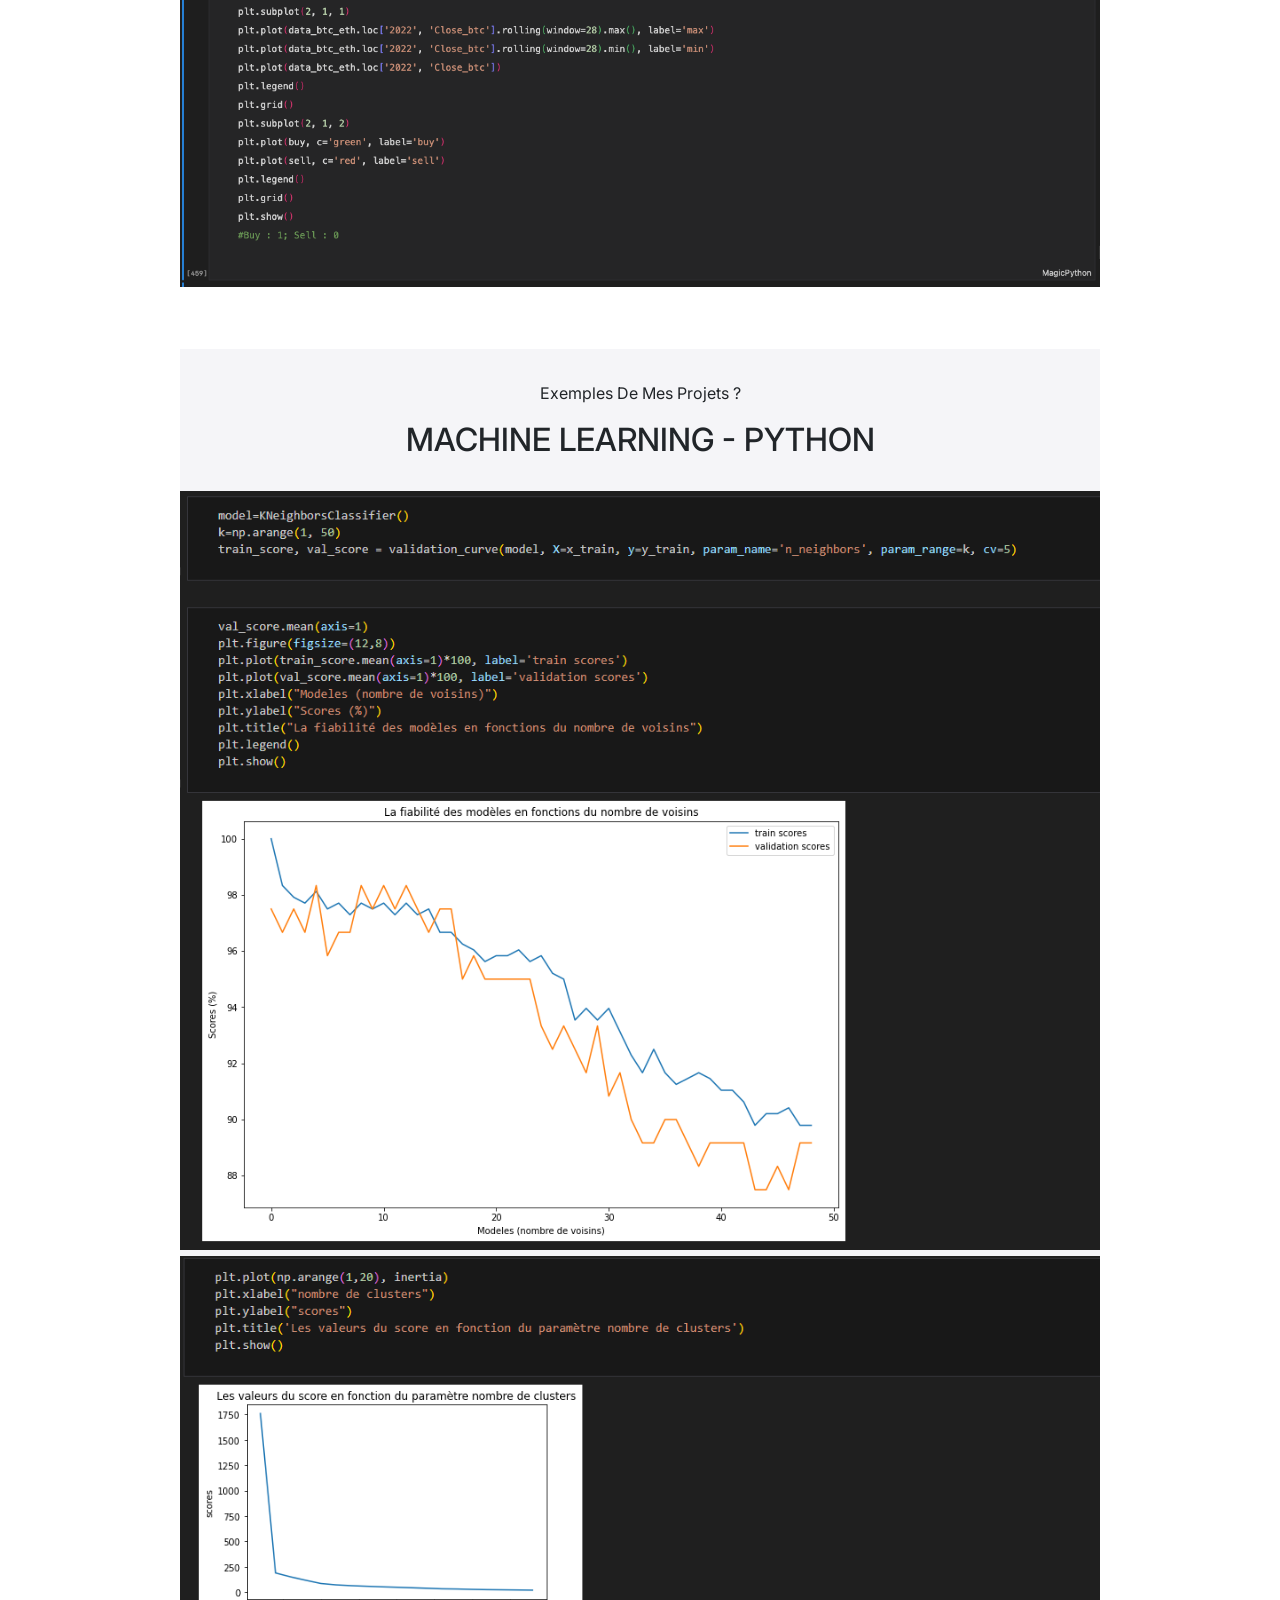
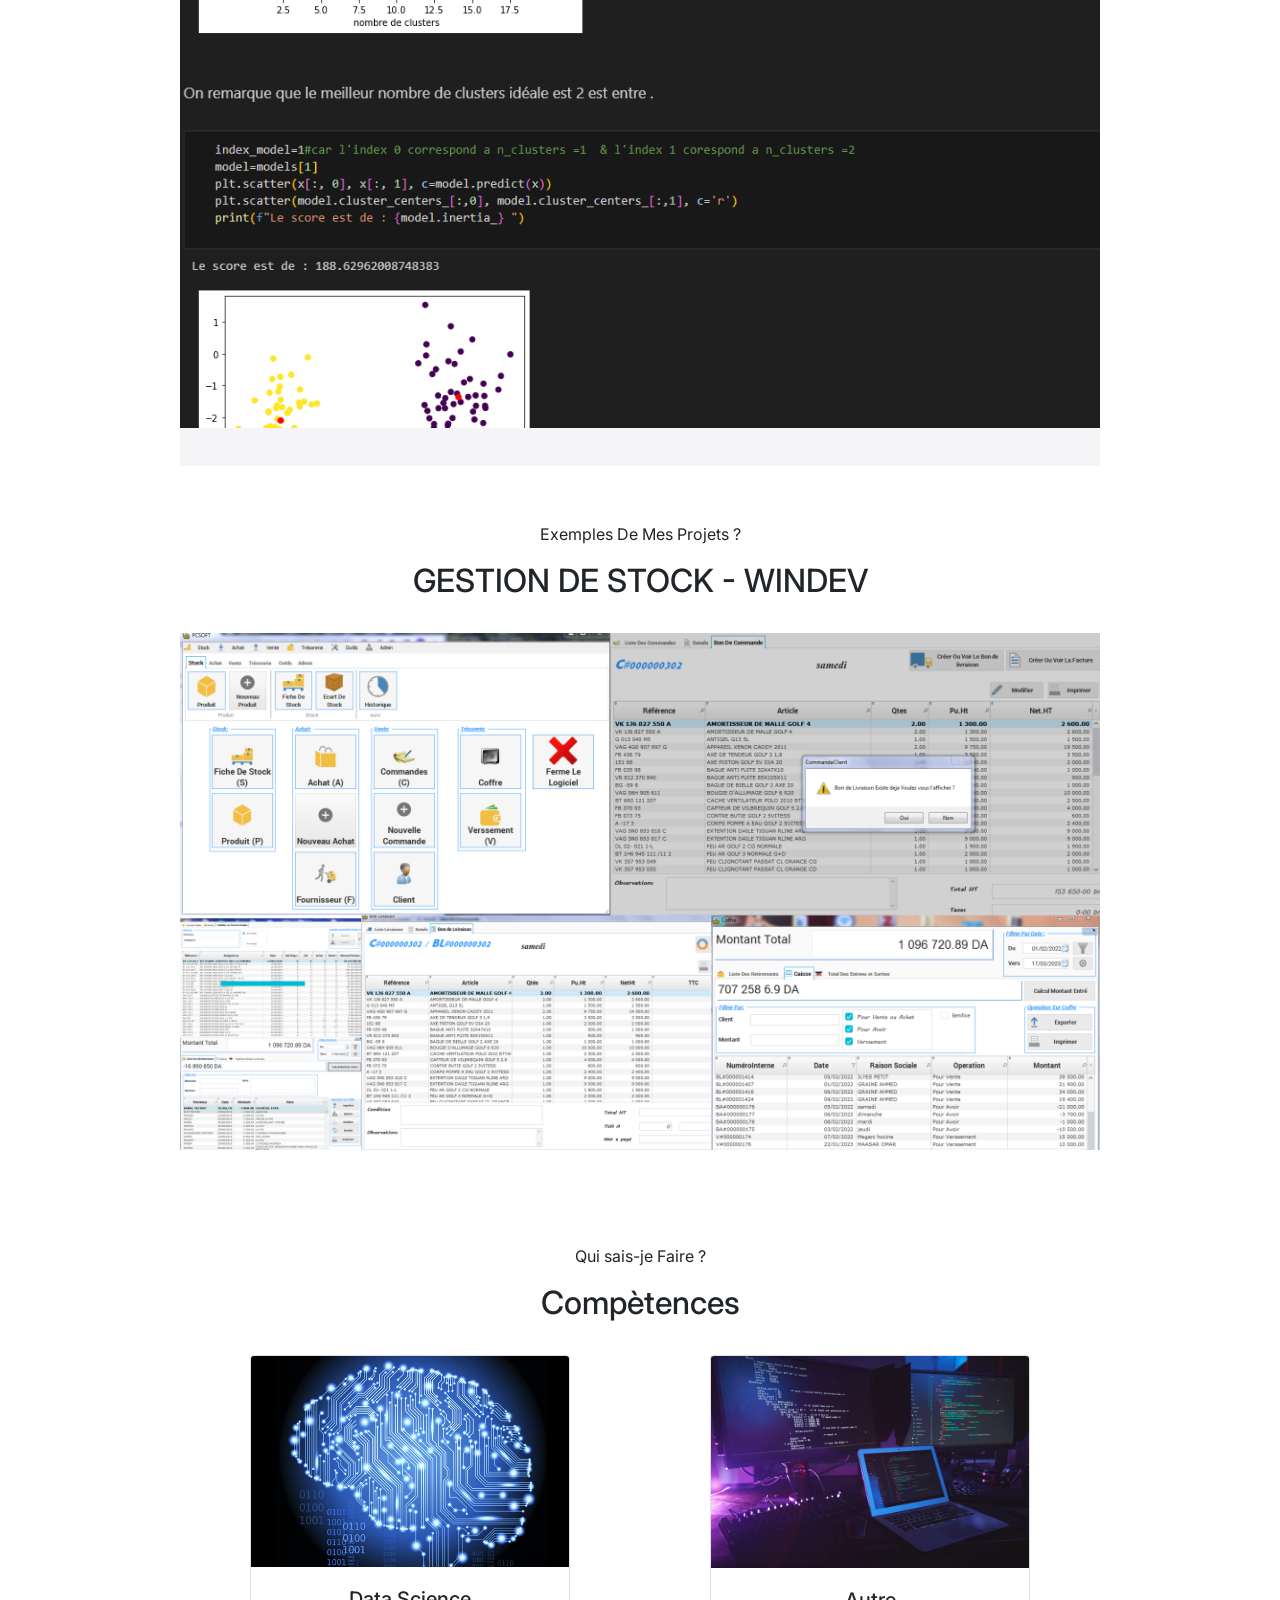
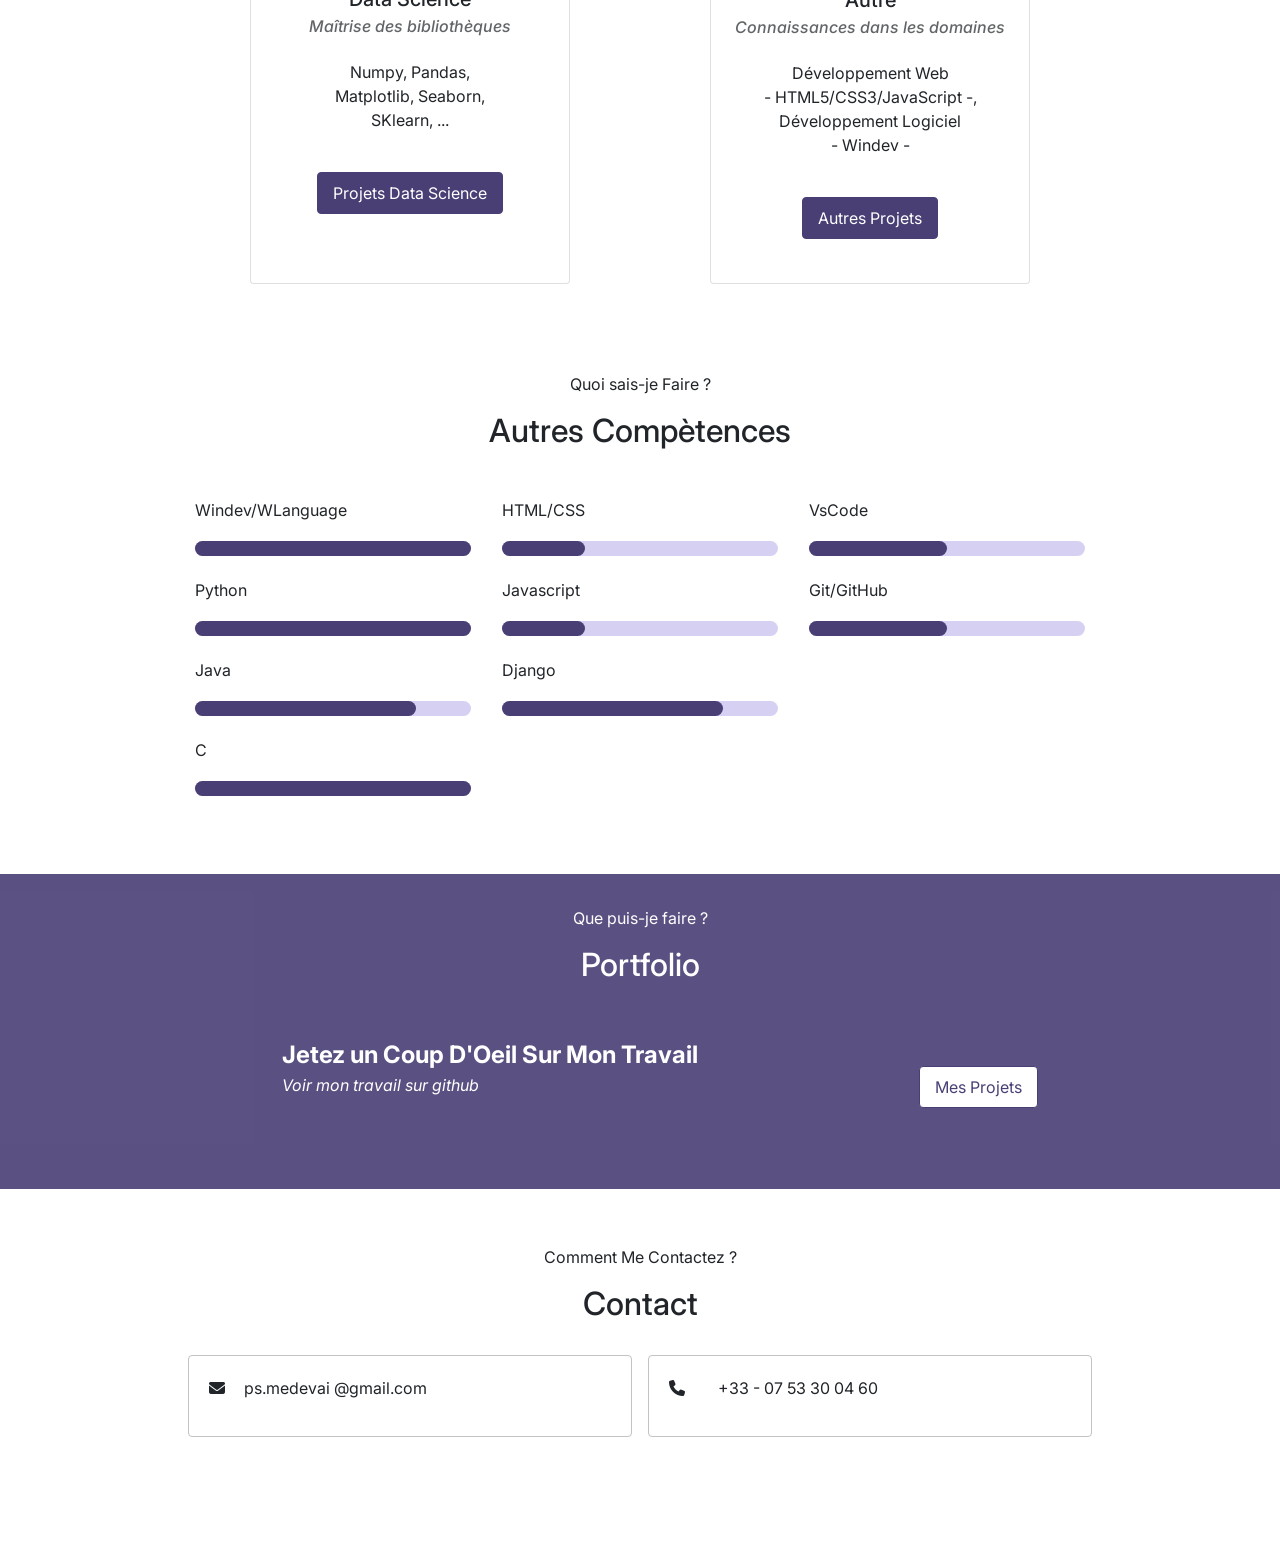
==== commit edfcf294: "Update index.html" ====
--- a/index.html
+++ b/index.html
@@ -91,7 +91,7 @@
                             
                            
                             <br>
-                            <!--<a href="files/CV_Cherif_Mohamed_EL_Amine.pdf" class="btn btn-outline-primary rounded-pill mt-4"
+                            <a href="files/CVP.pdf" class="btn btn-outline-primary rounded-pill mt-4"
                                 download>Télécharger Le CV</a>-->
                         </p>
                     </div>
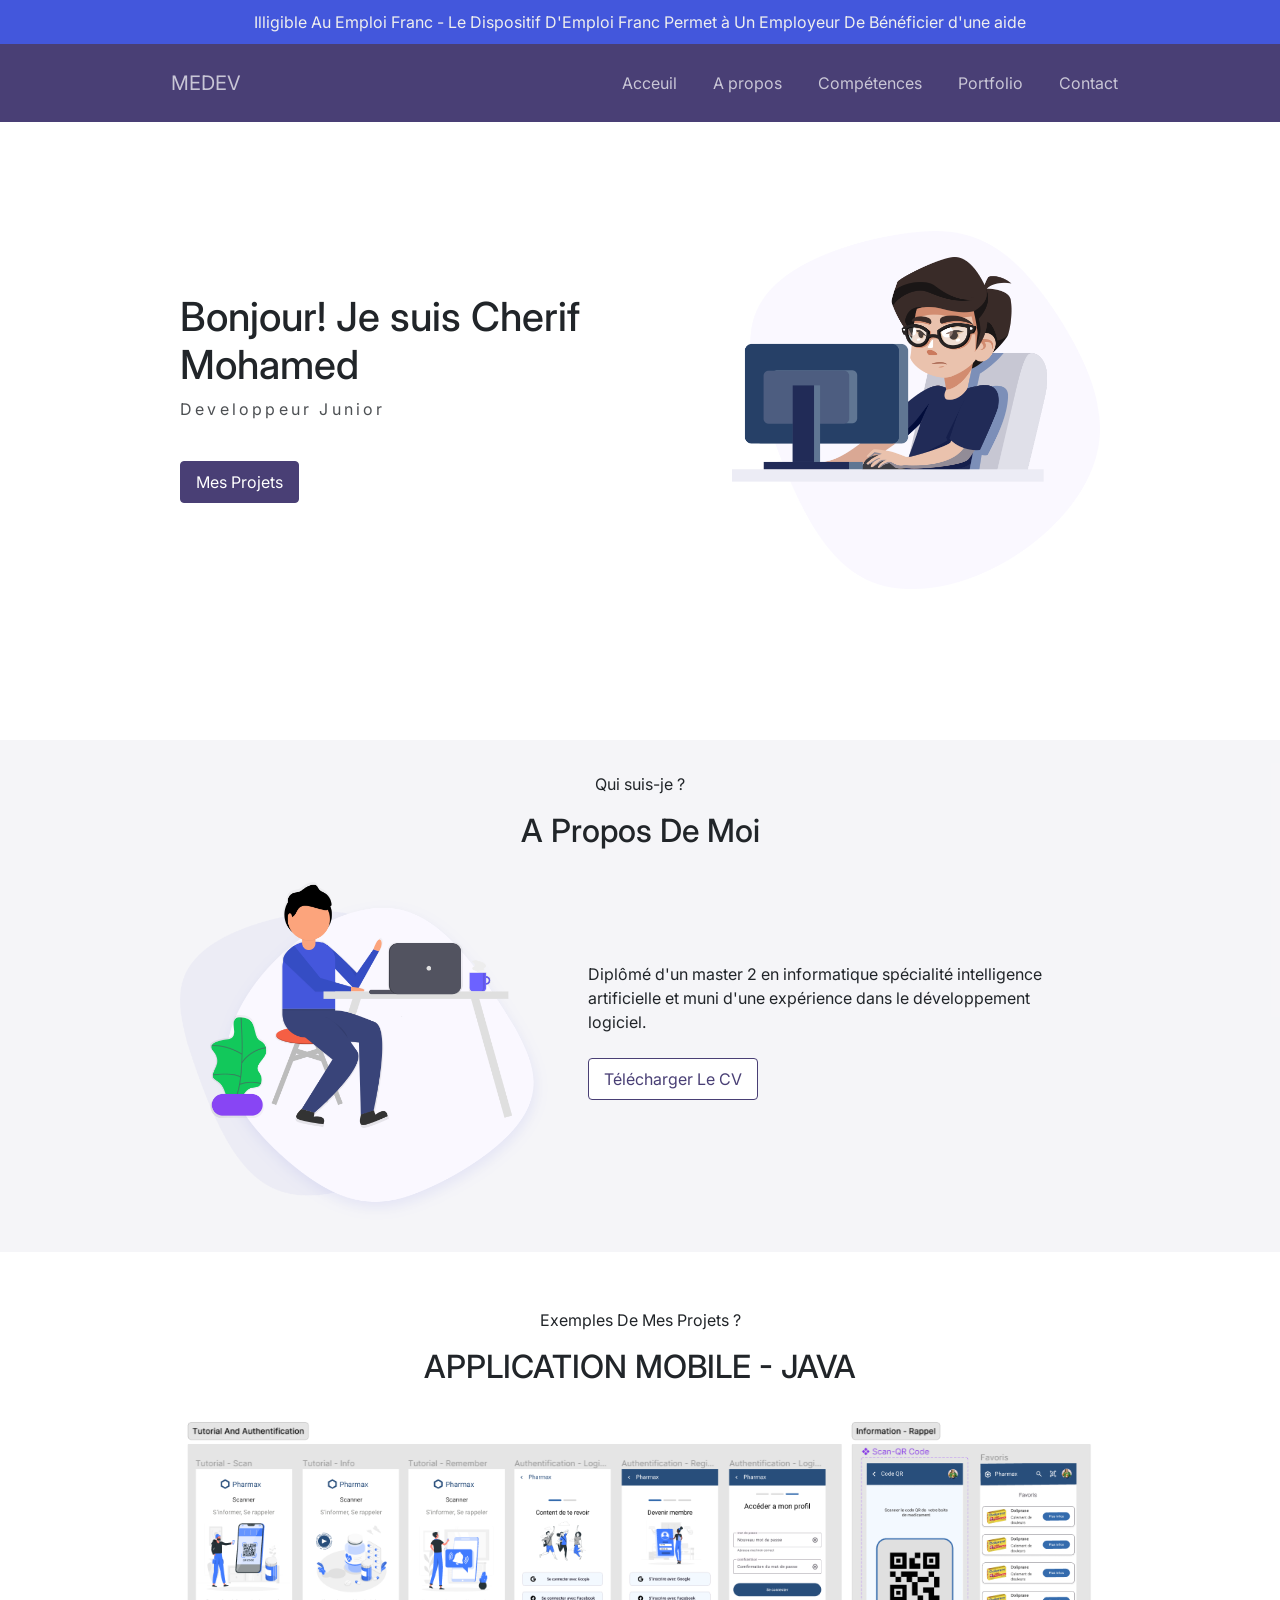
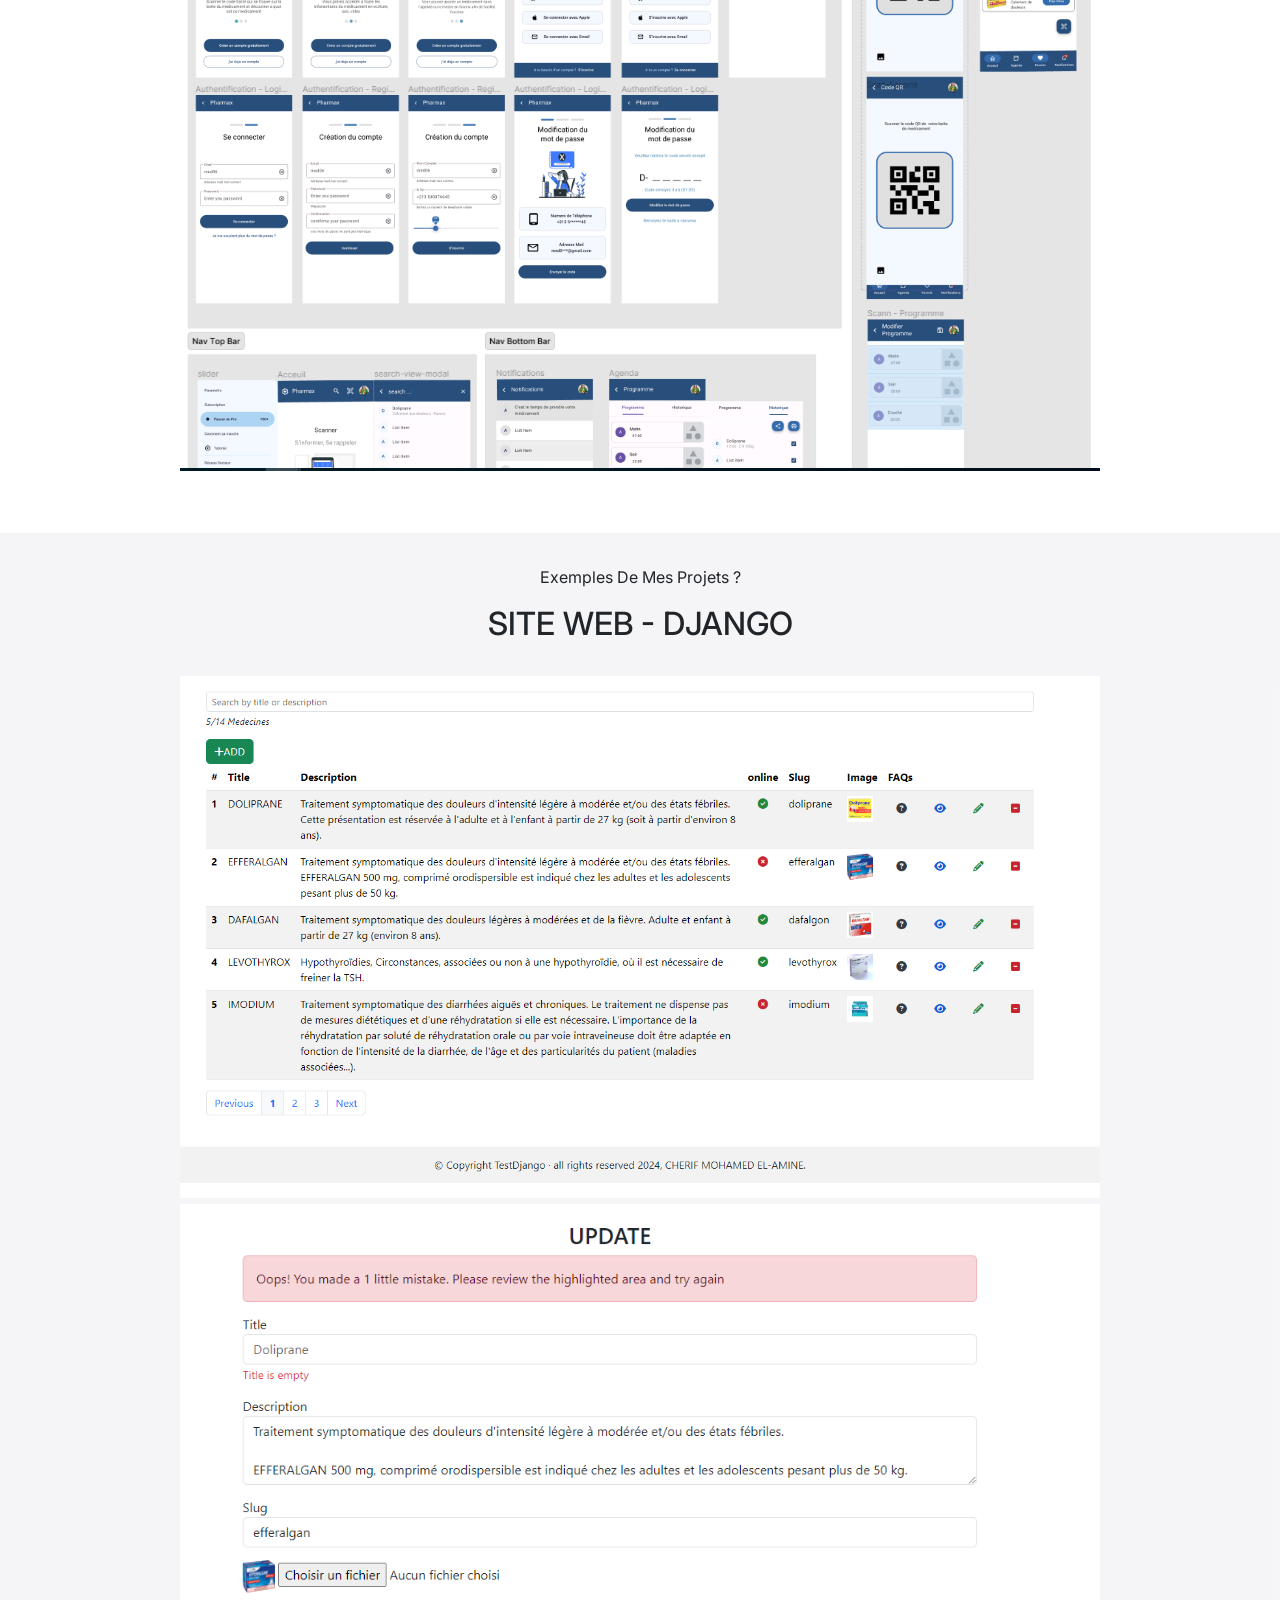
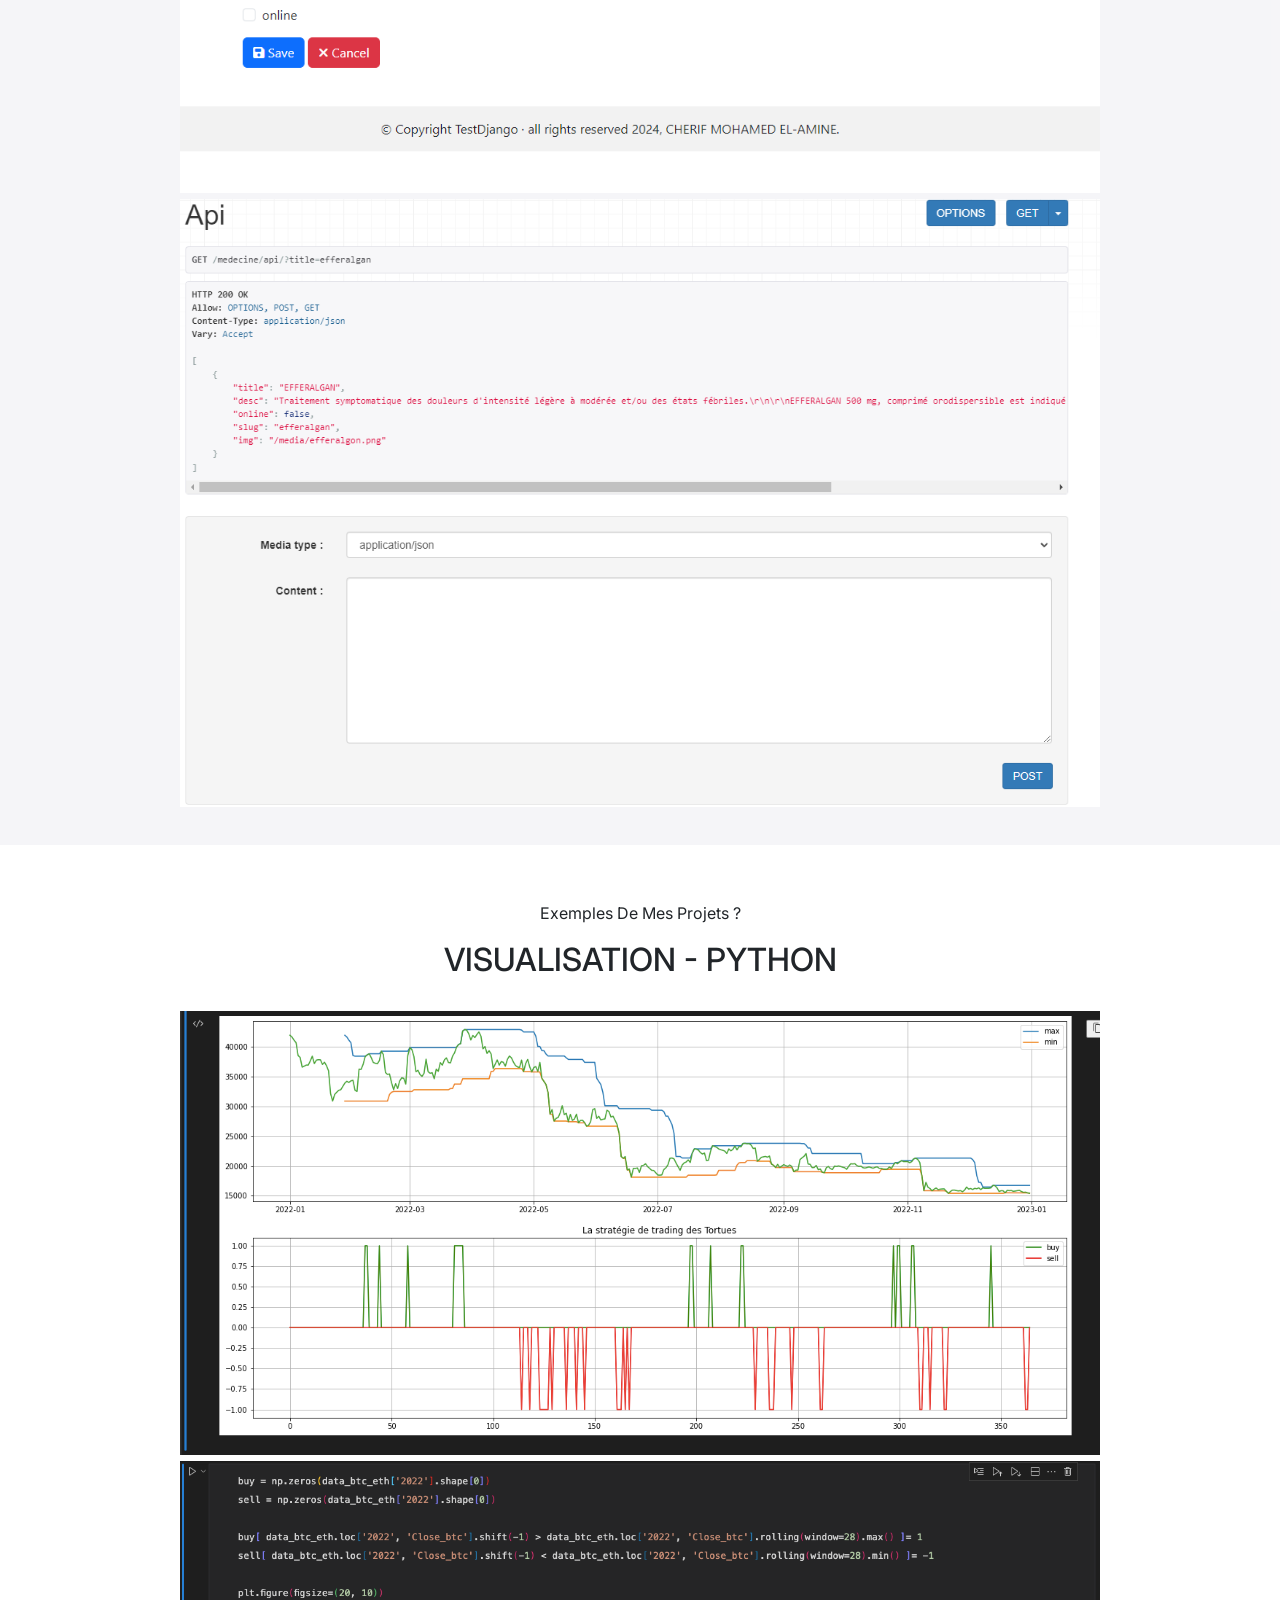
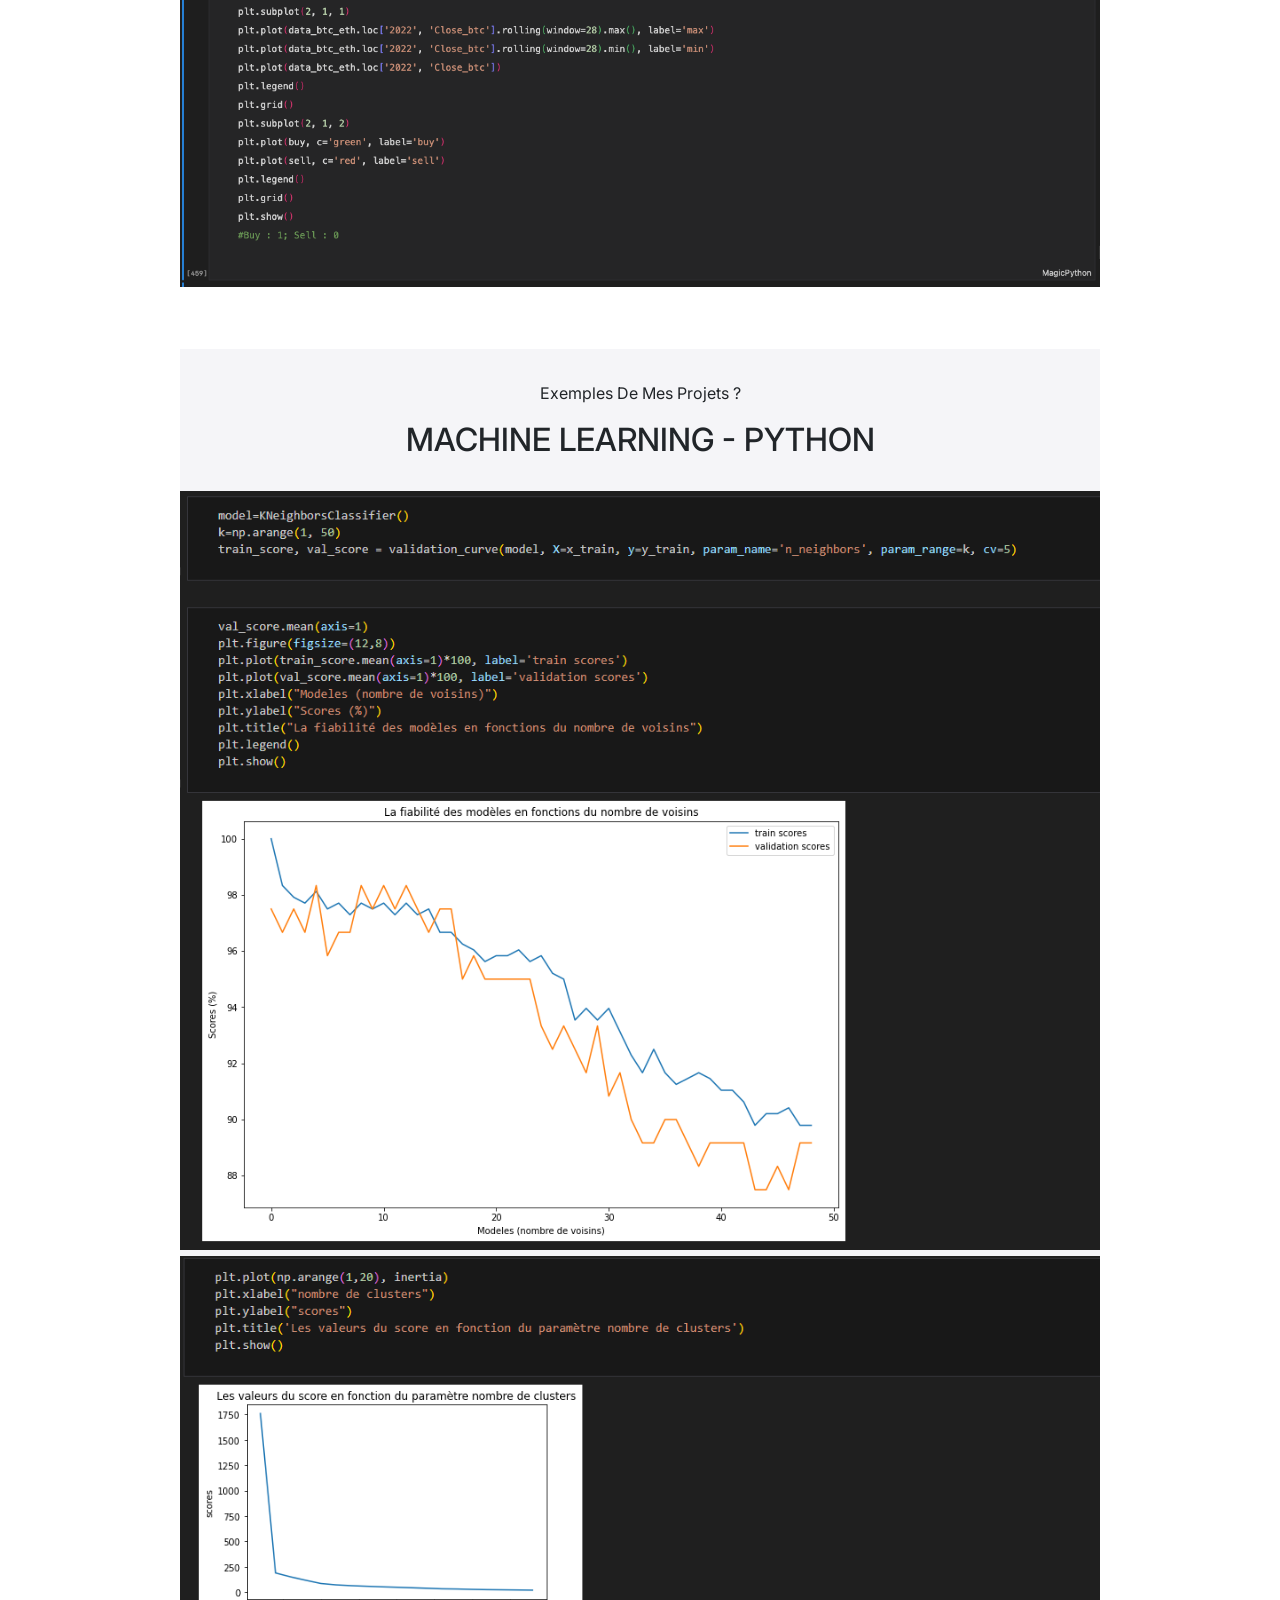
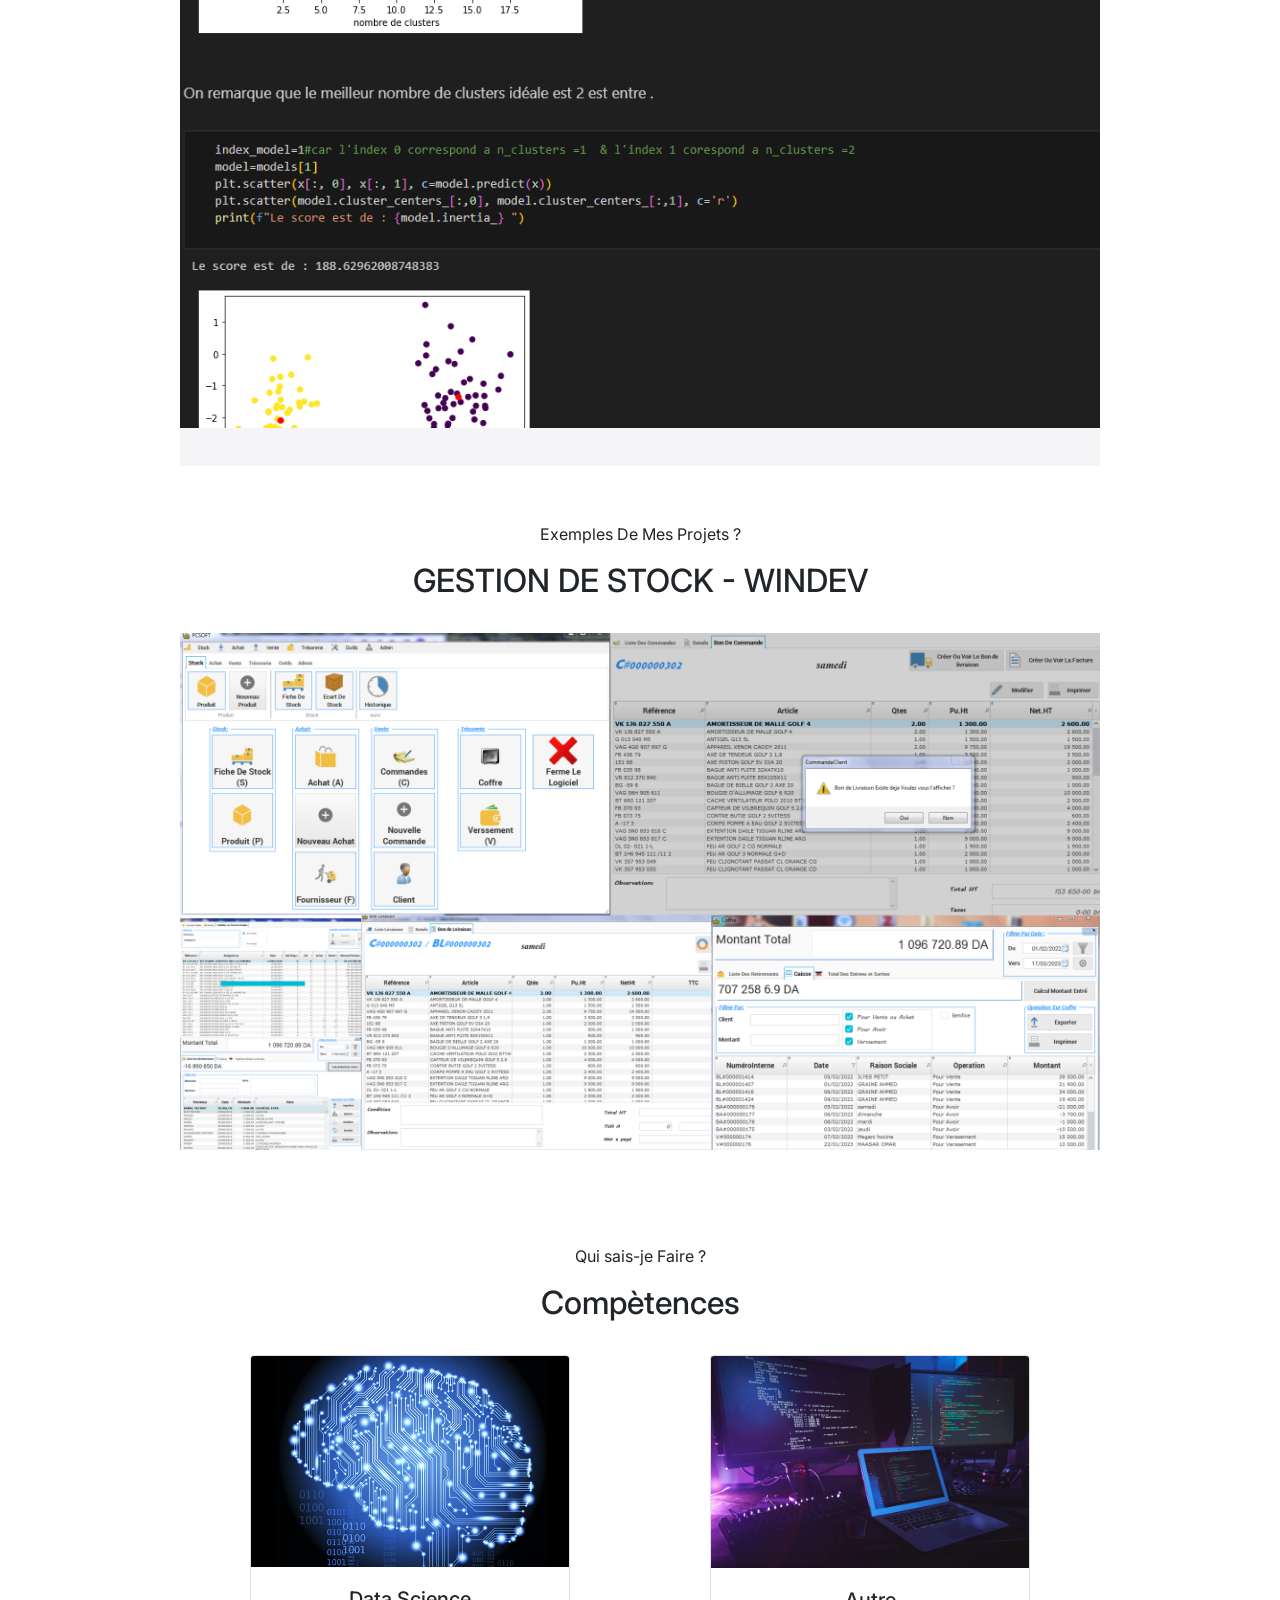
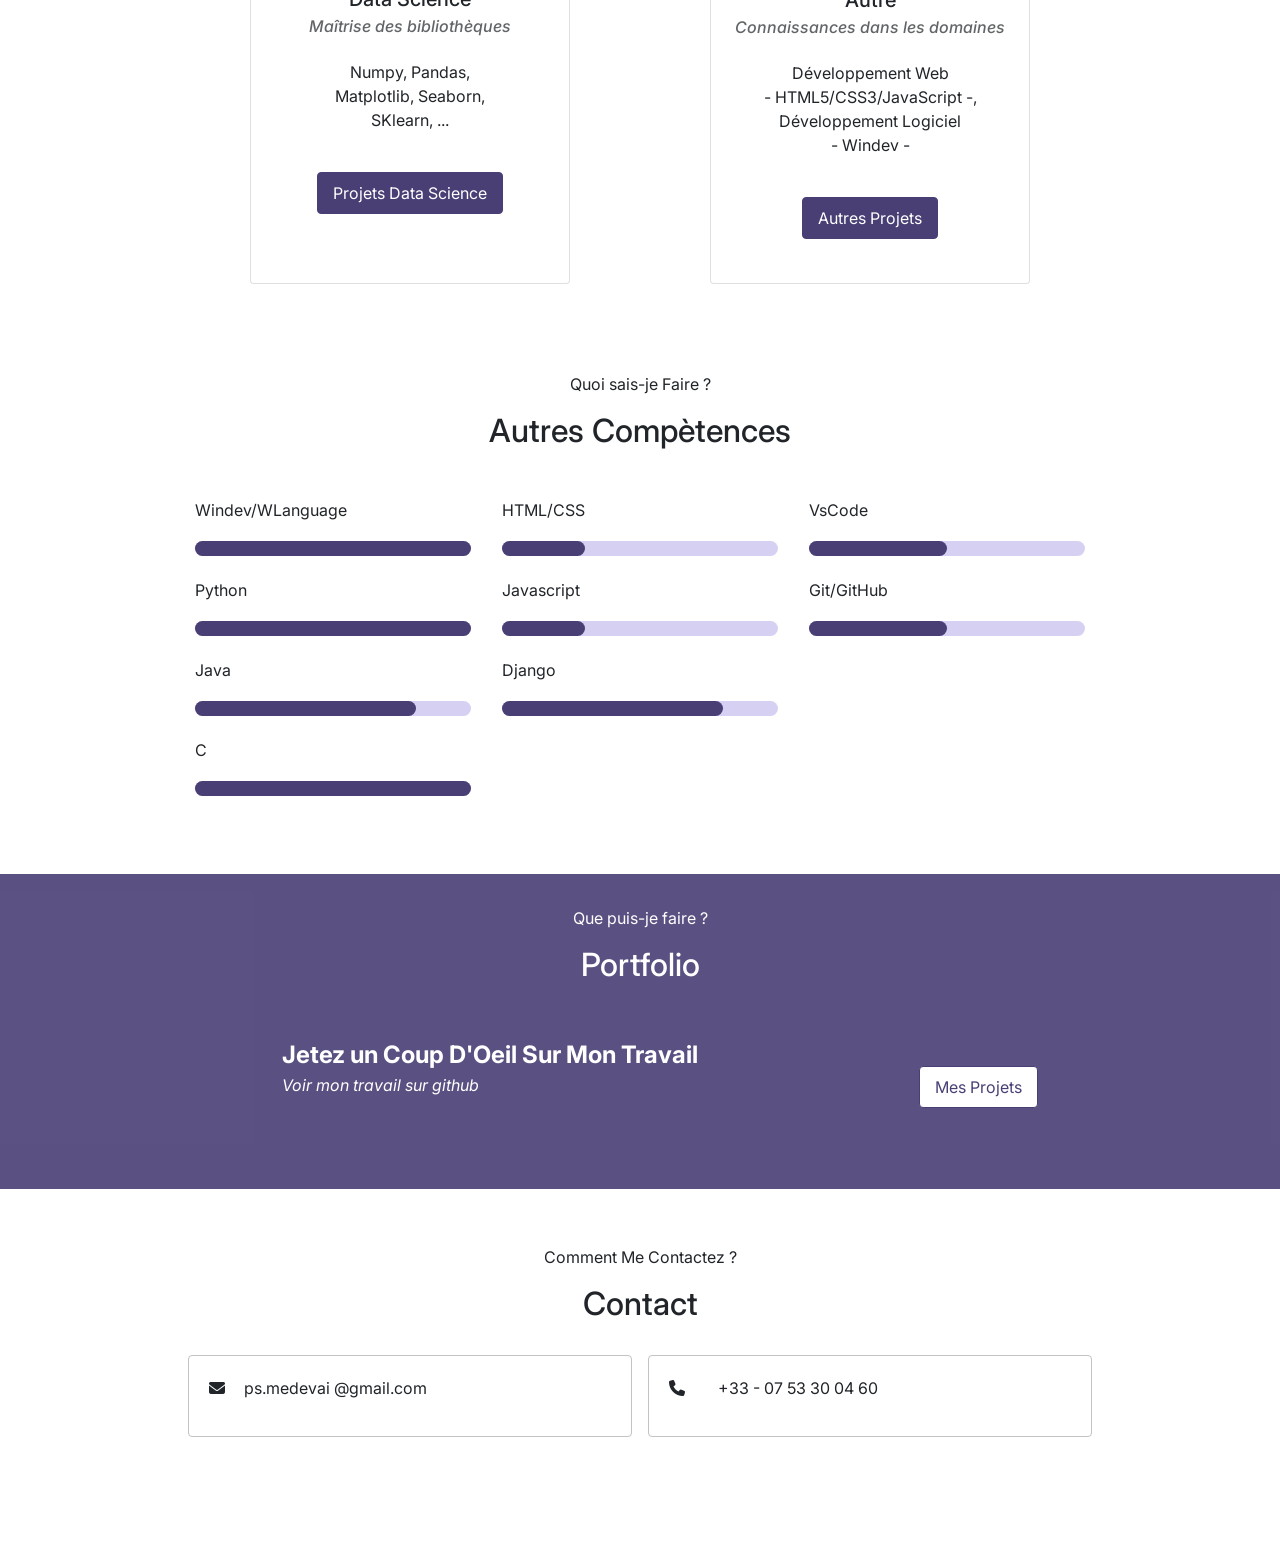
==== commit 4aaf775a: "Update index.html" ====
--- a/index.html
+++ b/index.html
@@ -92,7 +92,7 @@
                            
                             <br>
                             <a href="files/CVP.pdf" class="btn btn-outline-primary rounded-pill mt-4"
-                                download>Télécharger Le CV</a>-->
+                                download>Télécharger Le CV</a>
                         </p>
                     </div>
 
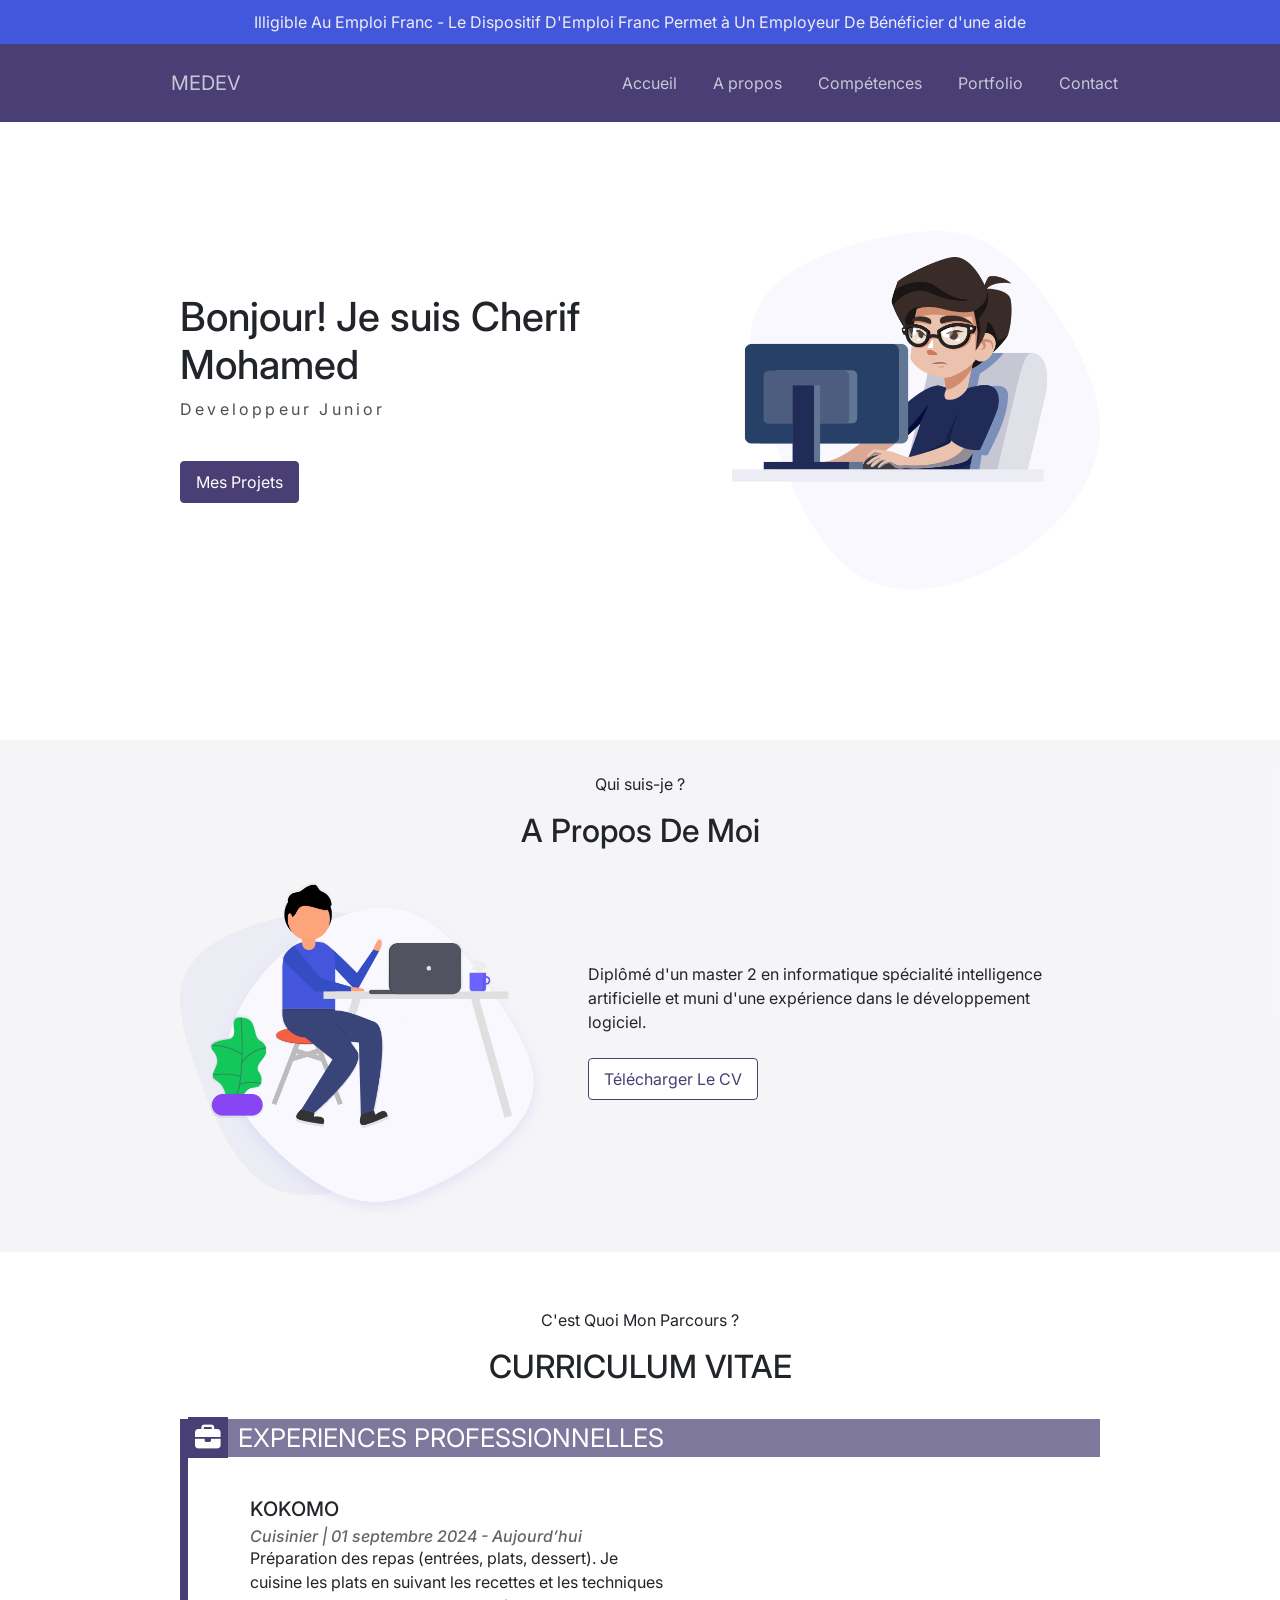
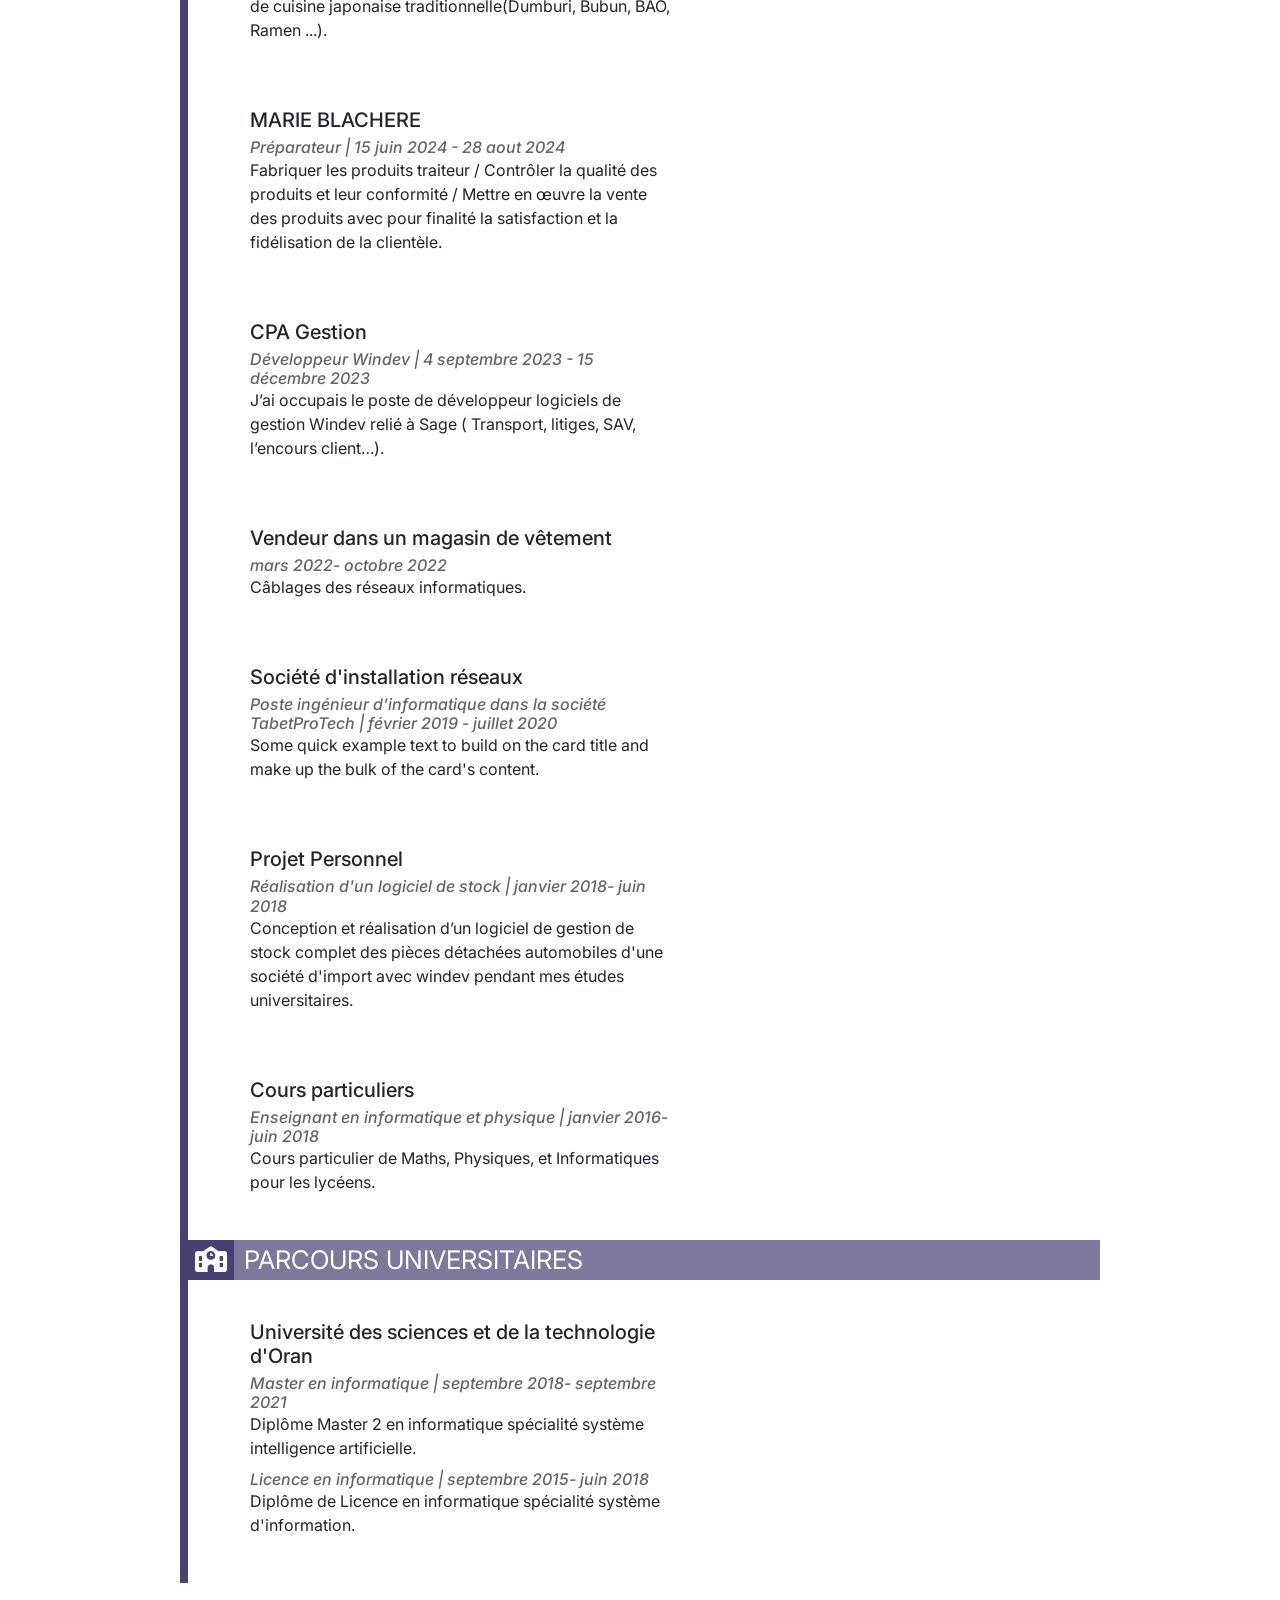
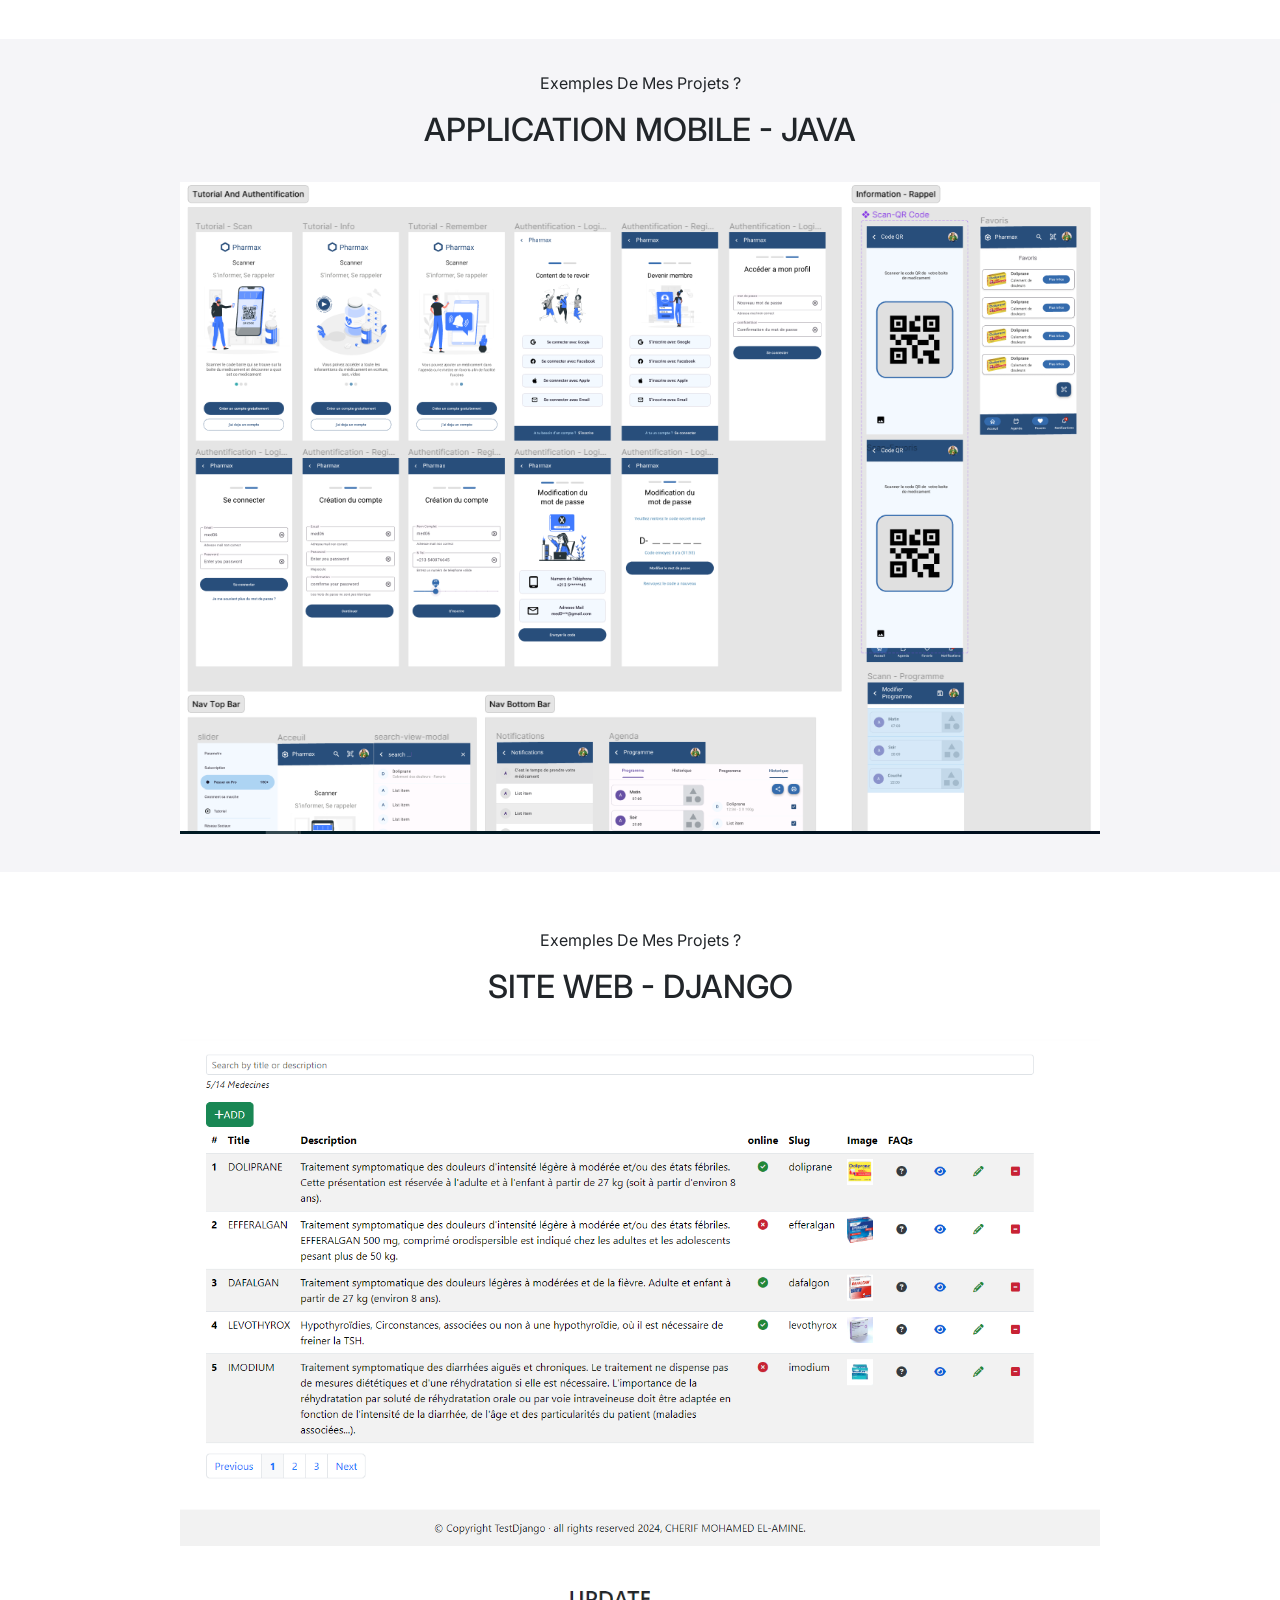
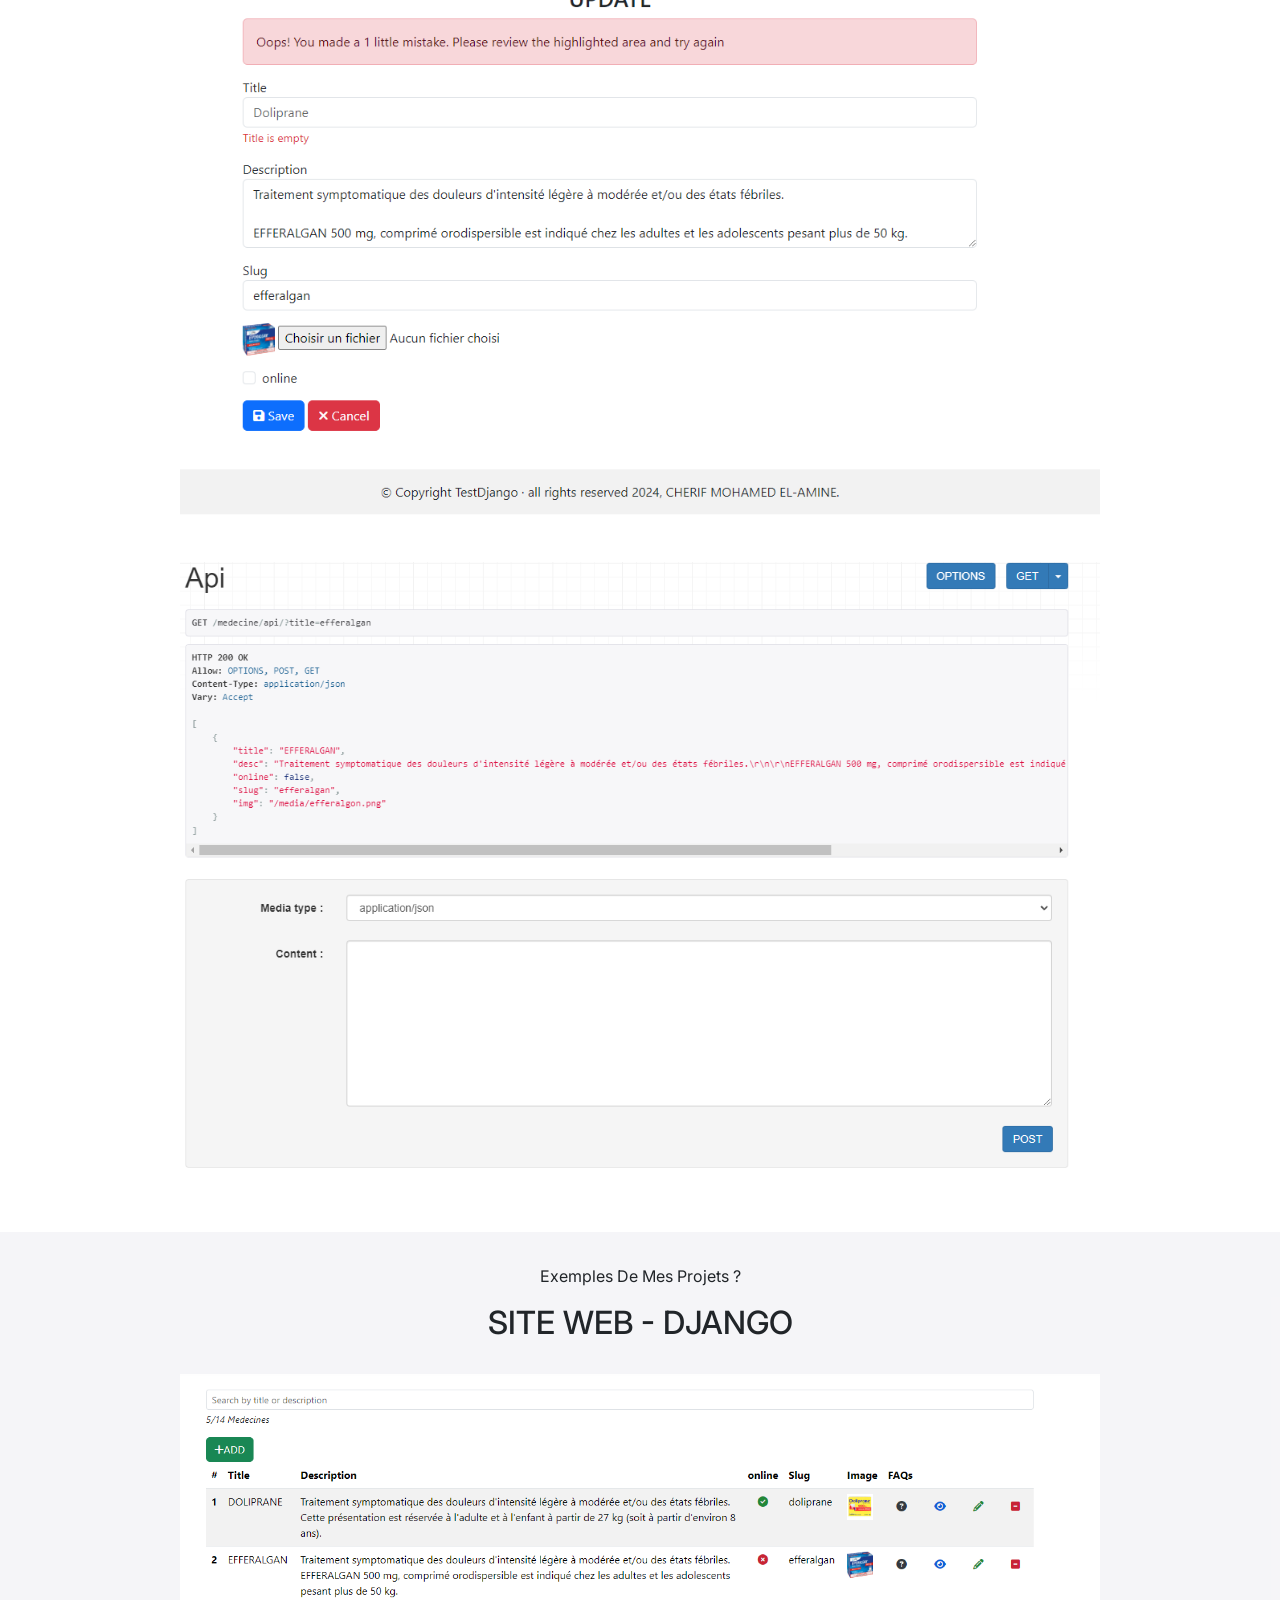
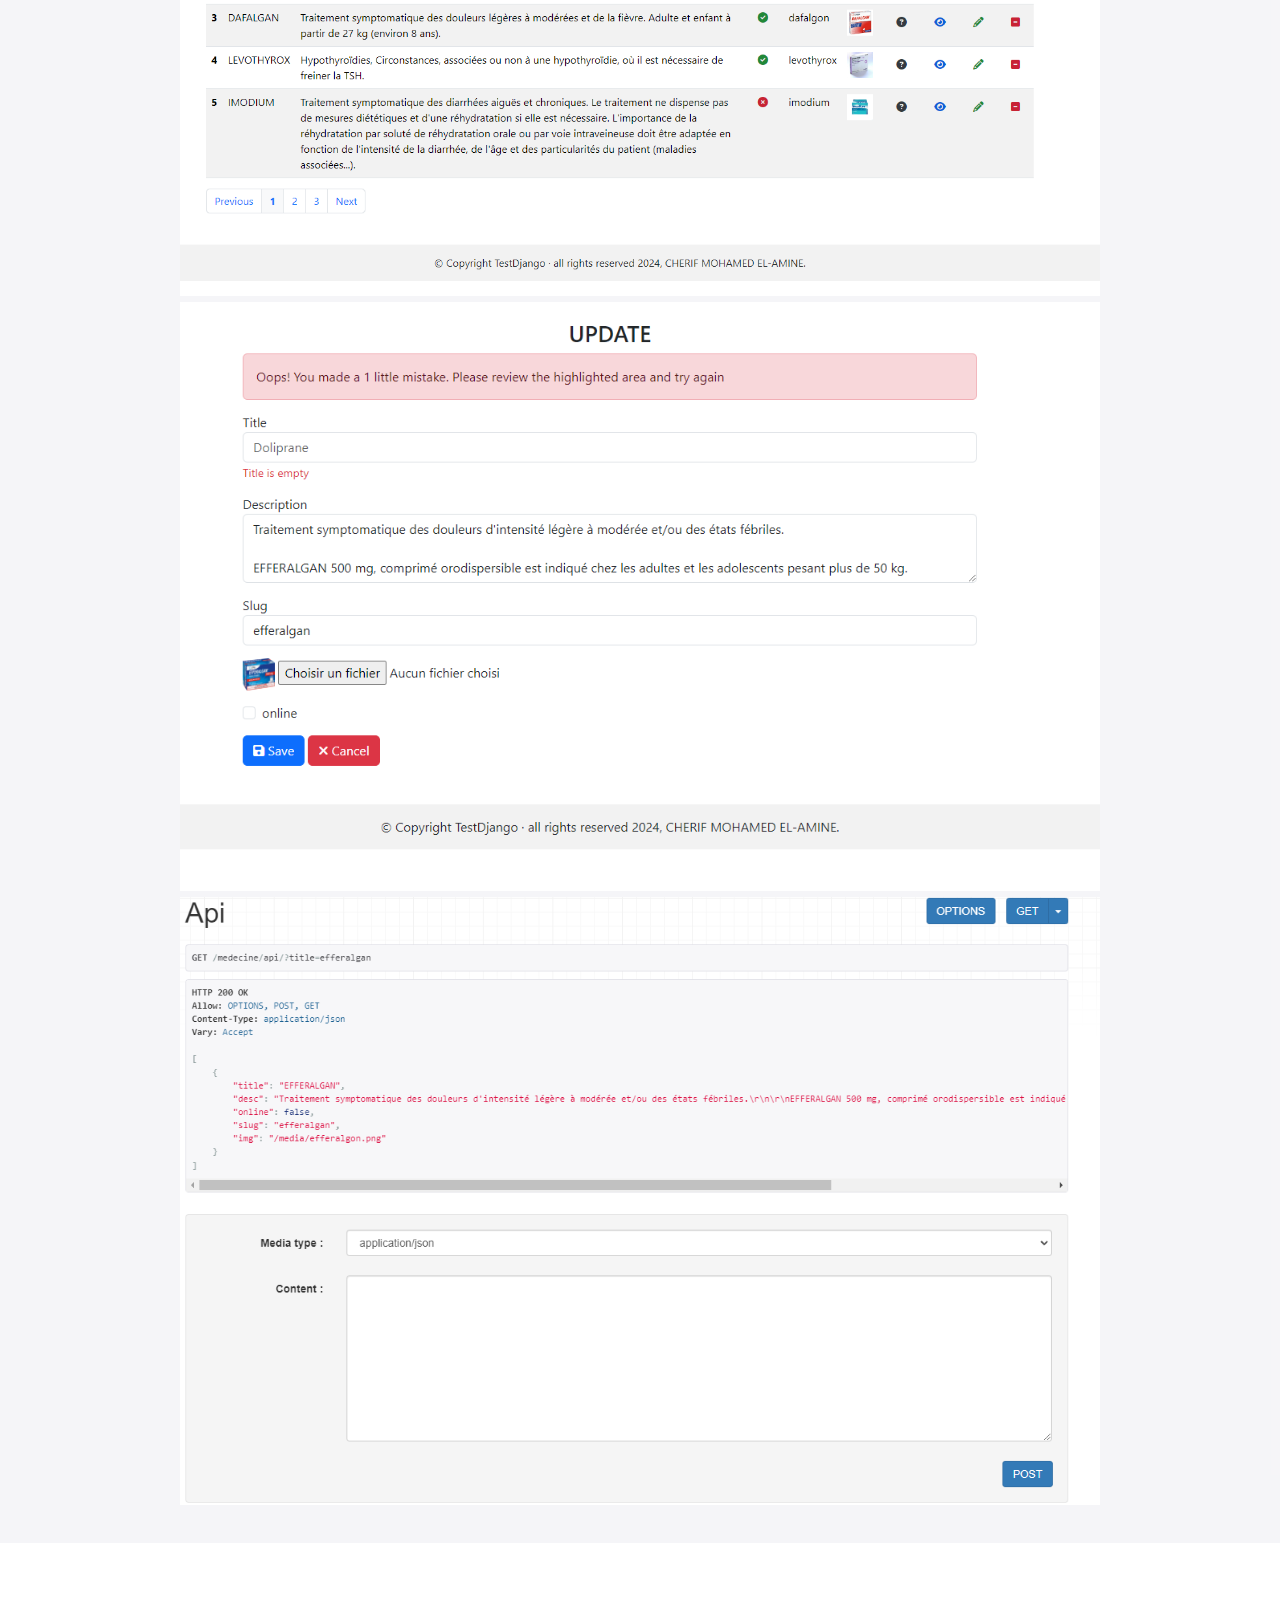
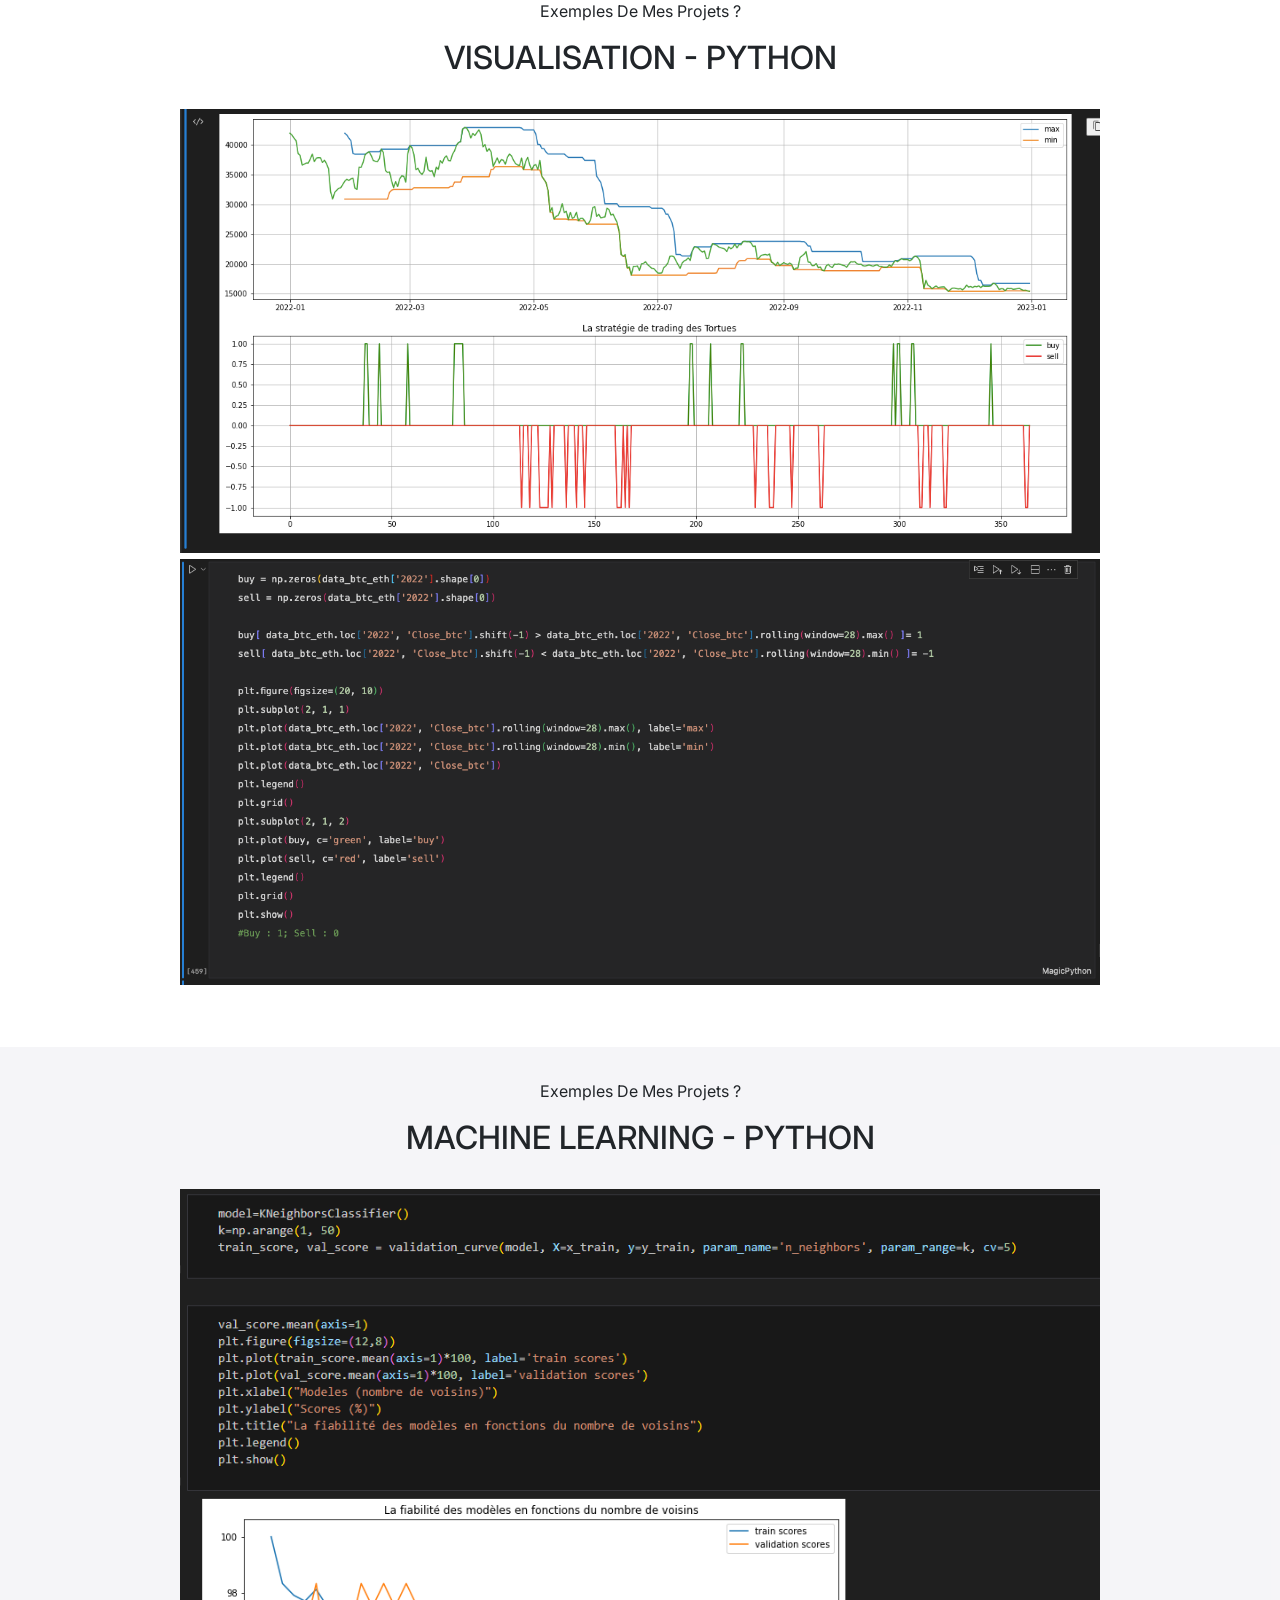
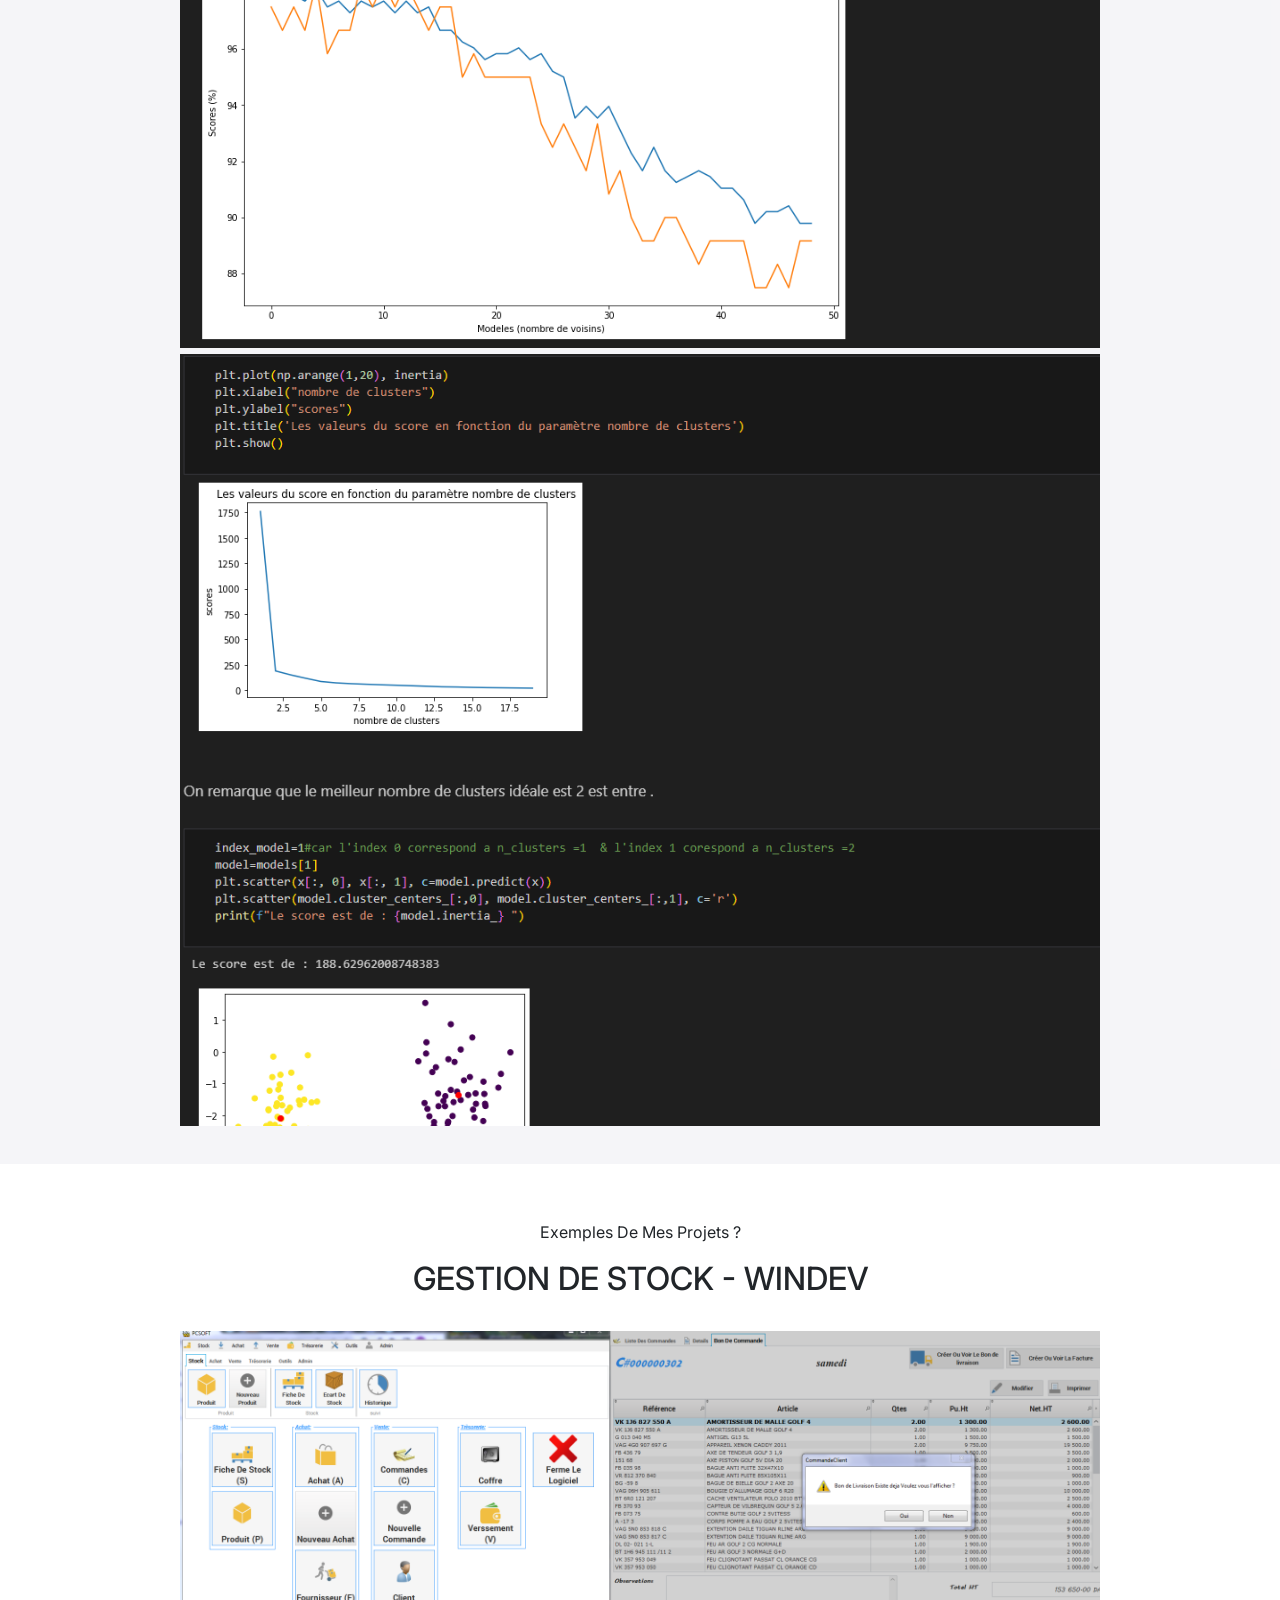
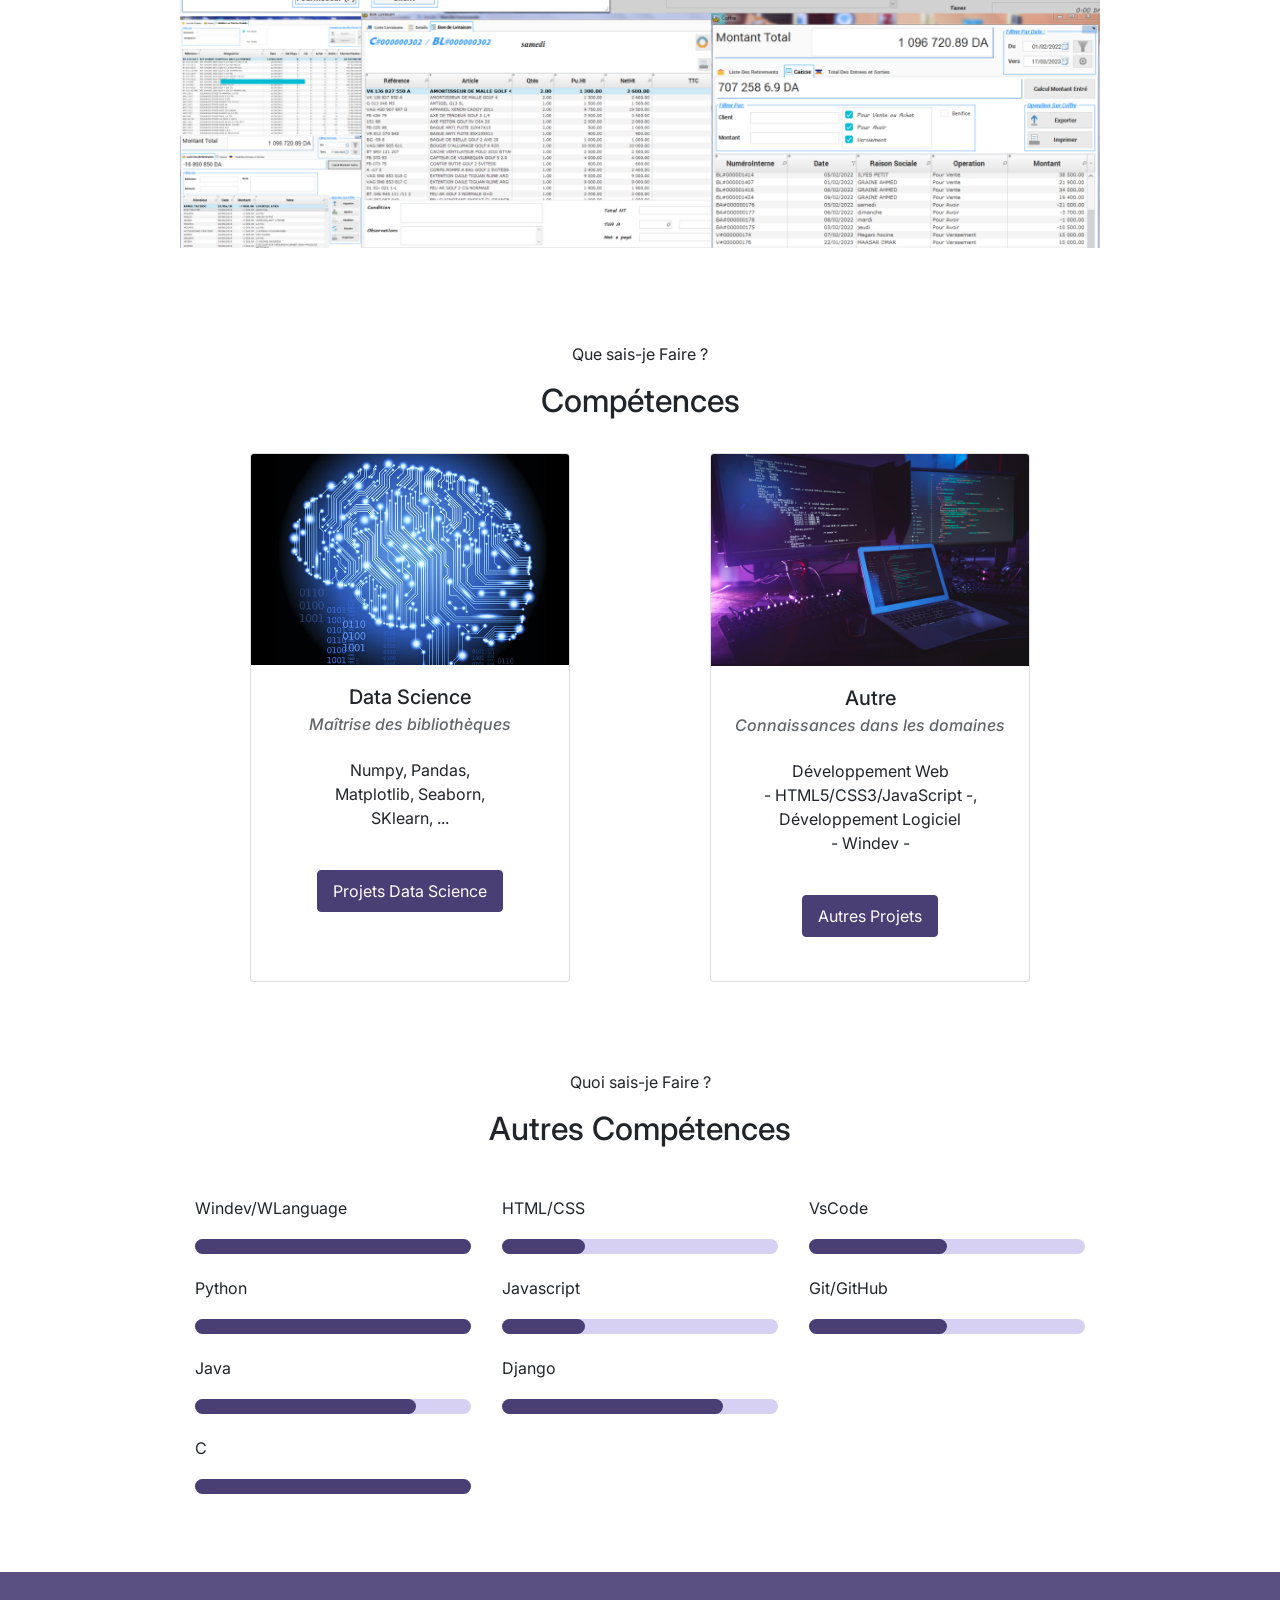
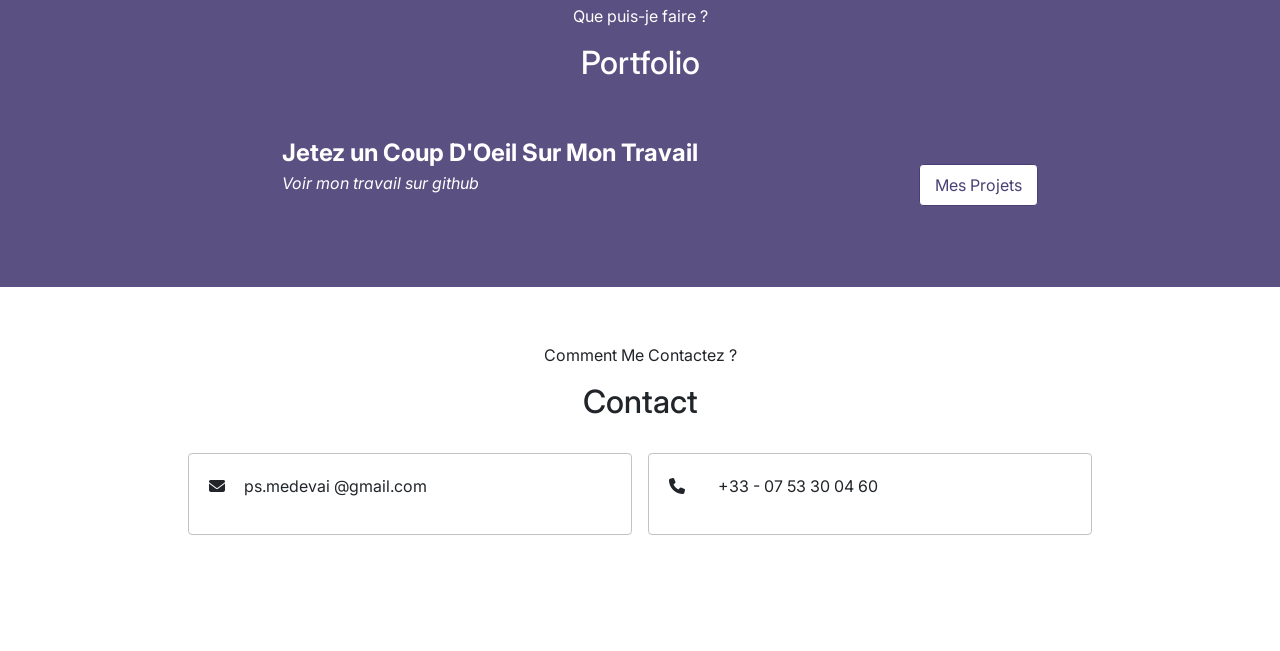
==== commit 3e9270eb: "web site" ====
--- a/index.html
+++ b/index.html
@@ -33,7 +33,7 @@
 
         <ul id="nav" class="nav">
             <li class="nav-item">
-                <a id="nav-link" class="nav-link" href="#home">Acceuil</a>
+                <a id="nav-link" class="nav-link" href="#home">Accueil</a>
             </li>
             <li class="nav-item">
                 <a id="nav-link" class="nav-link" href="#about">A propos</a>
@@ -91,7 +91,7 @@
                             
                            
                             <br>
-                            <a href="files/CVP.pdf" class="btn btn-outline-primary rounded-pill mt-4"
+                            <a href="files/CV-CHERIF MOHAMED EL AMINE-2024.pdf" class="btn btn-outline-primary rounded-pill mt-4"
                                 download>Télécharger Le CV</a>
                         </p>
                     </div>
@@ -101,10 +101,130 @@
         </div><!-- end of container -->
     </section> <!-- end of about section -->
 
+
+
+
+
+    <!-- about section -->
+    <section class="section" id="about">
+        <!-- container -->
+        <div class="container-fluid">
+            <!-- about wrapper -->
+            <div class="section-container">
+
+                <div class="section-body">
+
+                    <div class="section-header">
+                        <p class="section-subtitle"> C'est Quoi Mon Parcours ?</p>
+                        <h2 class="section-title">CURRICULUM VITAE</h2>
+                    </div>
+
+                    <div class="section-content section-content-timeline">
+                        <ul>
+                            <div class="title-timeline"><span class="fa-icontimeline"><i class="fa-solid fa-briefcase"></i></span><span class="title">EXPERIENCES PROFESSIONNELLES</span></div>
+                            <div class="card-margin"></div><div class="card-margin"></div>
+                            <li class="card-timeline">
+                                <div class="card-body">
+                                    <h5 class="card-title">KOKOMO</h5>
+                                    <h6 class="card-subtitle mb-2 text-muted">Cuisinier | 01 septembre 2024 - Aujourd’hui </h6>
+                                    <p class="card-text">Préparation des repas (entrées, plats, dessert). Je cuisine les plats en suivant les recettes et les techniques de cuisine japonaise traditionnelle(Dumburi, Bubun, BAO, Ramen ...).</p>
+                                    <span class="circle circle1"></span>
+                                </div>
+                            </li><div class="card-margin"></div>
+                            
+                            <li class="card-timeline">
+                                <div class="card-body">
+                                    <h5 class="card-title">MARIE BLACHERE</h5>
+                                    <h6 class="card-subtitle mb-2 text-muted">Préparateur | 15 juin 2024 - 28 aout 2024</h6>
+                                    <p class="card-text">Fabriquer les produits traiteur / Contrôler la qualité des produits et leur conformité / Mettre en œuvre la vente des produits avec pour finalité la satisfaction et la fidélisation de la clientèle.</p>
+                                    <span class="circle circle2"></span>
+                                </div>
+                            </li><div class="card-margin"></div>
+
+                            <li class="card-timeline">
+                                <div class="card-body">
+                                    <h5 class="card-title">CPA Gestion</h5>
+                                    <h6 class="card-subtitle mb-2 text-muted">Développeur Windev | 4 septembre 2023 - 15 décembre 2023 </h6>
+                                    <p class="card-text">J’ai occupais le poste de développeur logiciels de gestion Windev relié à Sage ( Transport, litiges, SAV, l’encours client…).</p>
+                                    <span class="circle circle3"></span>
+                                </div>
+                            </li><div class="card-margin"></div>
+                            <li class="card-timeline">
+                                <div class="card-body">
+                                    <h5 class="card-title">Vendeur dans un magasin de vêtement</h5>
+                                    <h6 class="card-subtitle mb-2 text-muted">mars 2022- octobre 2022</h6>
+                                    <p class="card-text">Câblages des réseaux informatiques.</p>
+                                    <span class="circle circle4"></span>
+                                </div>
+                            </li><div class="card-margin"></div>
+                            <li class="card-timeline">
+                                <div class="card-body">
+                                    <h5 class="card-title">Société d'installation réseaux </h5>
+                                    <h6 class="card-subtitle mb-2 text-muted">Poste ingénieur d'informatique dans la société TabetProTech | février 2019 - juillet 2020</h6>
+                                    <p class="card-text">Some quick example text to build on the card title and make up the bulk of the card's content.</p>
+                                    <span class="circle circle5"></span>
+                                </div>
+                            </li><div class="card-margin"></div>
+
+                            <li class="card-timeline">
+                                <div class="card-body">
+                                    <h5 class="card-title">Projet Personnel </h5>
+                                    <h6 class="card-subtitle mb-2 text-muted">Réalisation d'un logiciel de stock | janvier 2018- juin 2018</h6>
+                                    <p class="card-text">Conception et réalisation d’un logiciel de gestion de stock complet des pièces détachées automobiles d'une société d'import avec windev pendant mes études universitaires.</p>
+                                    <span class="circle circle6"></span>
+                                </div>
+                            </li><div class="card-margin"></div>
+
+                            <li class="card-timeline">
+                                <div class="card-body">
+                                    <h5 class="card-title">Cours particuliers </h5>
+                                    <h6 class="card-subtitle mb-2 text-muted">Enseignant en informatique et physique | janvier 2016- juin 2018</h6>
+                                    <p class="card-text">Cours particulier de Maths, Physiques, et Informatiques pour les lycéens.</p>
+                                    <span class="circle circle7"></span>
+                                </div>
+                            </li><div class="card-margin"></div>
+                        
+
+                            <div class="title-timeline"><span class="fa-icontimeline"><i class="fa-solid fa-school "></i></span><span class="title">PARCOURS UNIVERSITAIRES</span></div>
+                            <div class="card-margin"></div><div class="card-margin"></div>
+                            <li class="card-timeline">
+                                <div class="card-body">
+                                    <h5 class="card-title">Université des sciences et de la technologie d'Oran
+
+                                    </h5>
+                                    <h6 class="card-subtitle mb-2 text-muted">Master en informatique | septembre 2018- septembre 2021 </h6>
+                                    <p class="card-text">Diplôme Master 2 en informatique spécialité système intelligence artificielle.</p>
+                                    
+
+                                    <h6 class="card-subtitle mb-2 text-muted">Licence en informatique | septembre 2015- juin 2018 </h6>
+                                    <p class="card-text">Diplôme de Licence en informatique spécialité système d'information.</p>
+                                    <span class="circle circle8"></span>
+                                </div>
+                            </li><div class="card-margin"></div>
+                            
+
+                        </ul>
+                    </div>
+
+                </div>
+            </div><!-- end of about wrapper -->
+        </div><!-- end of container -->
+    </section> <!-- end of about section -->
+
+
+
+
+
+
+
+
+
+
+
     <!-- work section -->
     <section class="section" id="services">
         <!-- container -->
-        <div class="container-fluid">
+        <div class="container-fluid bg-color-light">
             <!-- work wrapper -->
             <div class="section-container">
     
@@ -125,6 +245,31 @@
             </div><!-- end of work wrapper -->
         </div><!-- end of container -->
     </section> <!-- end of work section -->
+
+
+<!-- work section -->
+<section class="section" id="services">
+    <!-- container -->
+    <div class="container-fluid">
+        <!-- work wrapper -->
+        <div class="section-container">
+            <div class="section-body">
+                <div class="section-header">
+                    <p class="section-subtitle">Exemples De Mes Projets ?</p>
+                    <h2 class="section-title">SITE WEB - DJANGO</h2>
+                </div>
+                <div class="section-content section-content-work">
+                    <a href="https://github.com/mohamed063197/Web-development/tree/main/Projets/02-%20Django/02-Pharmax">
+                        <img class="section-img" src="img/MedicamentsListe.png" class="about-img" alt="Java">
+                        <img class="section-img" src="img/MedicamentsUpdate.png" class="about-img" alt="Java">
+                        <img class="section-img" src="img/MedicamentsAPI.png" class="about-img" alt="Java">
+                    </a>
+                </div>
+            </div>
+        </div><!-- end of work wrapper -->
+    </div><!-- end of container -->
+</section> <!-- end of work section -->
+
     <!-- work section -->
     <section class="section" id="services">
         <!-- container -->
@@ -183,9 +328,9 @@
      <!-- work section -->
      <section class="section" id="">
         <!-- container -->
-        <div class="container-fluid">
+        <div class="container-fluid bg-color-light">
             <!-- work wrapper -->
-            <div class="section-container bg-color-light">
+            <div class="section-container ">
     
                 <div class="section-body">
     
@@ -242,8 +387,8 @@
                 <div class="section-body">
 
                     <div class="section-header">
-                        <p class="section-subtitle">Qui sais-je Faire ?</p>
-                        <h2 class="section-title">Compètences</h2>
+                        <p class="section-subtitle">Que sais-je Faire ?</p>
+                        <h2 class="section-title">Compétences</h2>
                     </div>
 
                     <div class="section-content card-content-competence">
@@ -296,7 +441,7 @@
                 <div class="section-body">
                     <div class="section-header">
                         <p class="section-subtitle">Quoi sais-je Faire ?</p>
-                        <h2 class="section-title">Autres Compètences </h2>
+                        <h2 class="section-title">Autres Compétences </h2>
                     </div>
                     <div class="section-content competence-content">
 
--- a/css/style.css
+++ b/css/style.css
@@ -892,10 +892,6 @@
 
 }
 
-
-
-
-
 /*-------------------- header ----------------------*/
 
 .header-container{
@@ -959,6 +955,46 @@
   justify-content: space-around;
   flex-direction: row;
   align-items: center;
+  
+}
+.section-content-timeline{
+  position:relative;
+}
+.section-content-timeline::after{
+  position:absolute;
+  left: 0px;
+  content:' ';
+  width: 8px;
+  border-radius: 0px;
+  height: 100%;
+  background-color: var(--bg-primary);
+}
+
+
+
+.title-timeline .title{
+  margin-left: 10px;
+  
+}
+.fa-briefcase::before,.fa-school{
+  background-color: var(--bg-primary);
+  padding: 7px;
+}
+.section-content-timeline .card-timeline{
+  width:50%;
+  margin-left:50px;
+  
+}
+.title-timeline{
+  margin-left: 8px;
+  background-color: #7F789D;
+  font-size: 1.6rem;
+  color:#FFF;
+}
+.card-margin{
+  width: 100%;
+  height: 10px;
+
 }
 .section-text{
   padding:20px 40px;
@@ -994,6 +1030,21 @@
   .section-text{
     text-align: left;
   }
+
+  .section-content-timeline .card-timeline{
+    width:100%;
+    margin-left:20px;
+    
+  }
+  .card-timeline{
+    text-align: left;
+  }
+
+  .fa-icontimeline{
+    display:none
+  }
+ 
+
 }
 
 
@@ -1168,4 +1219,6 @@
   .RC{
     display:block;
   }
+
+
 }
